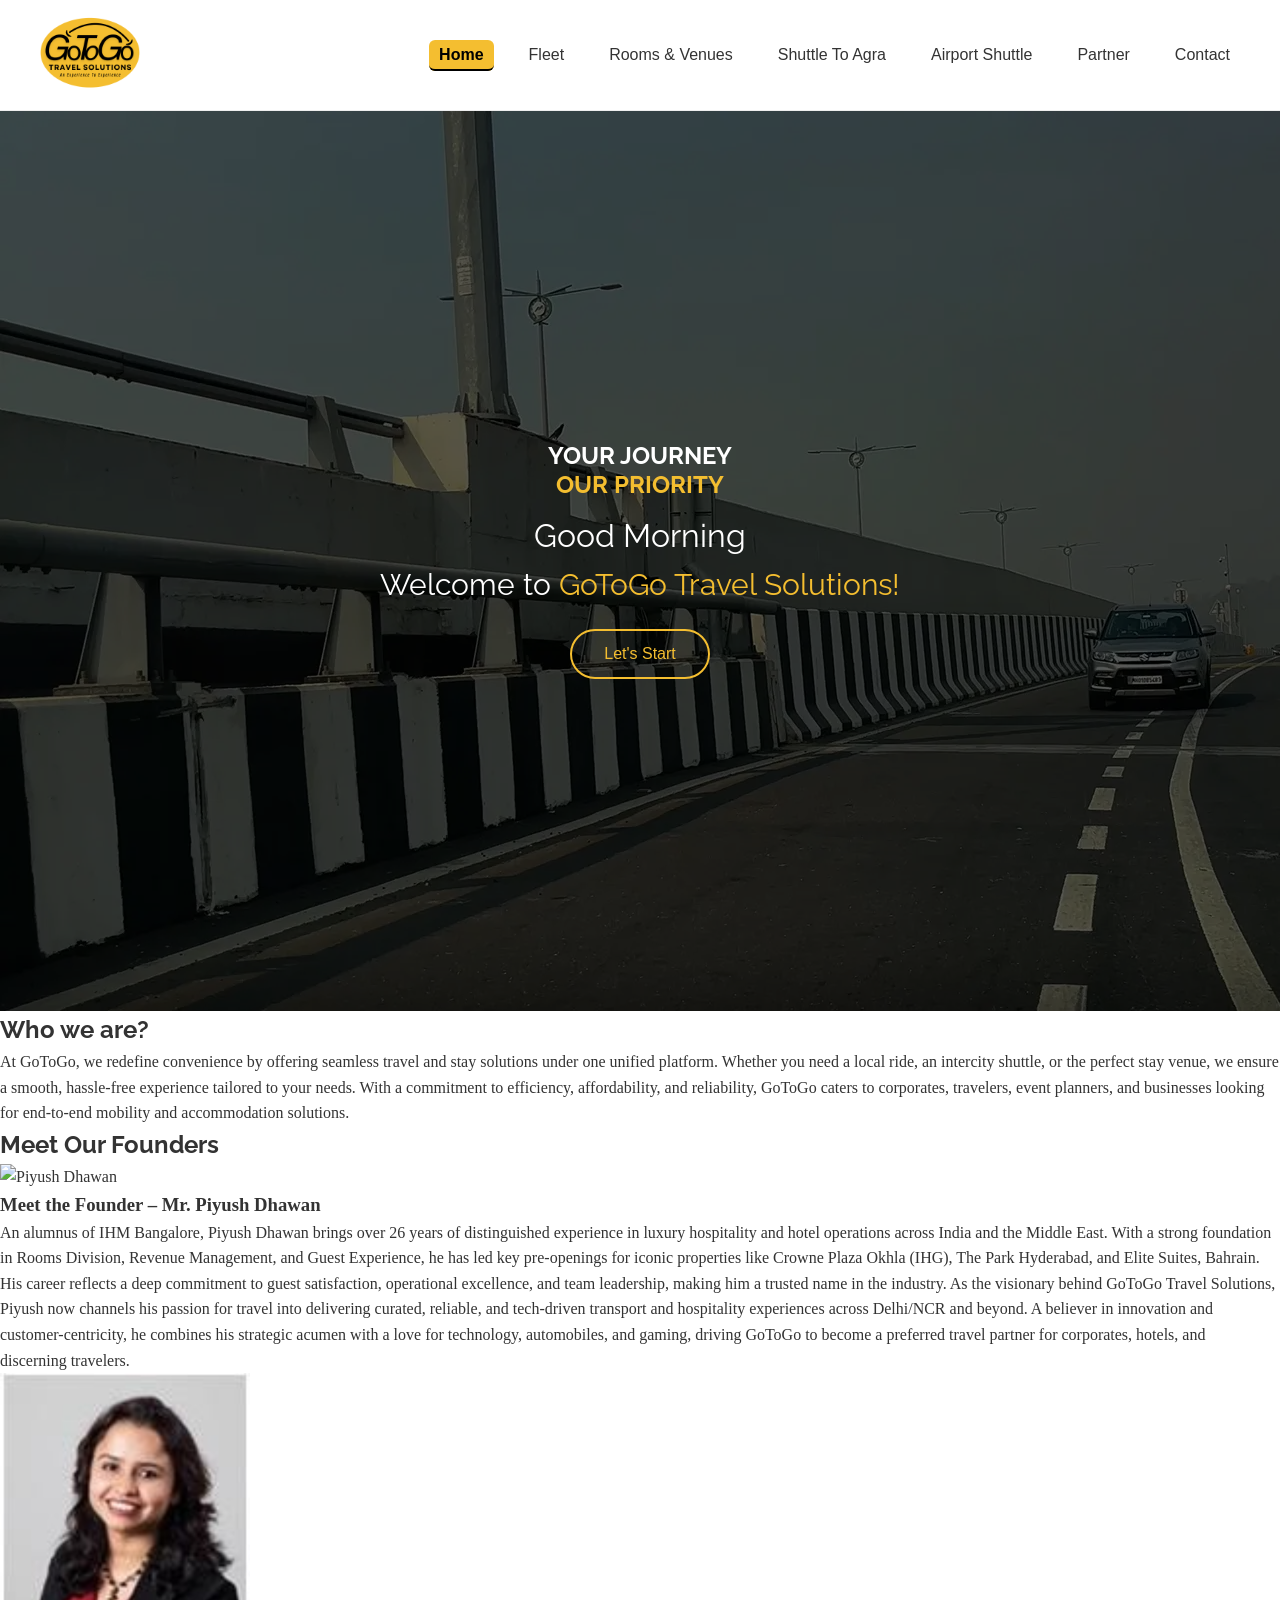
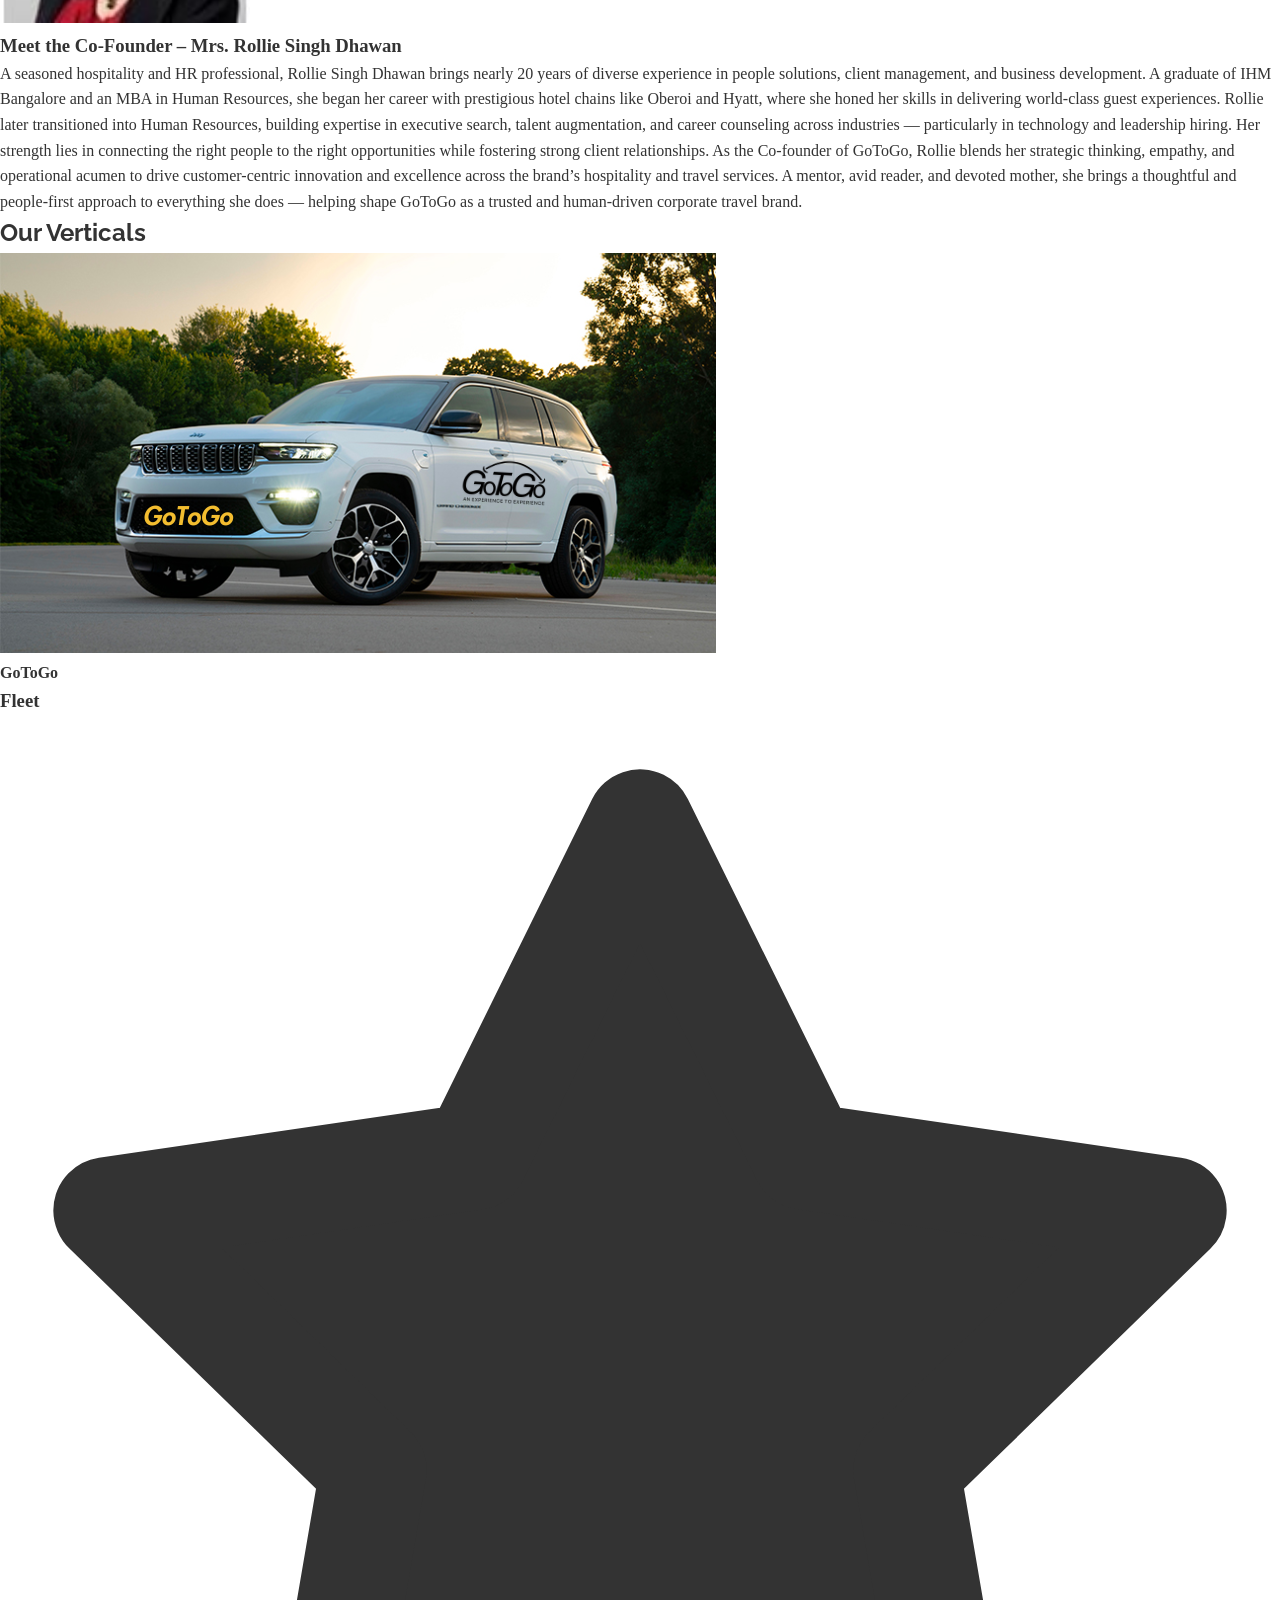
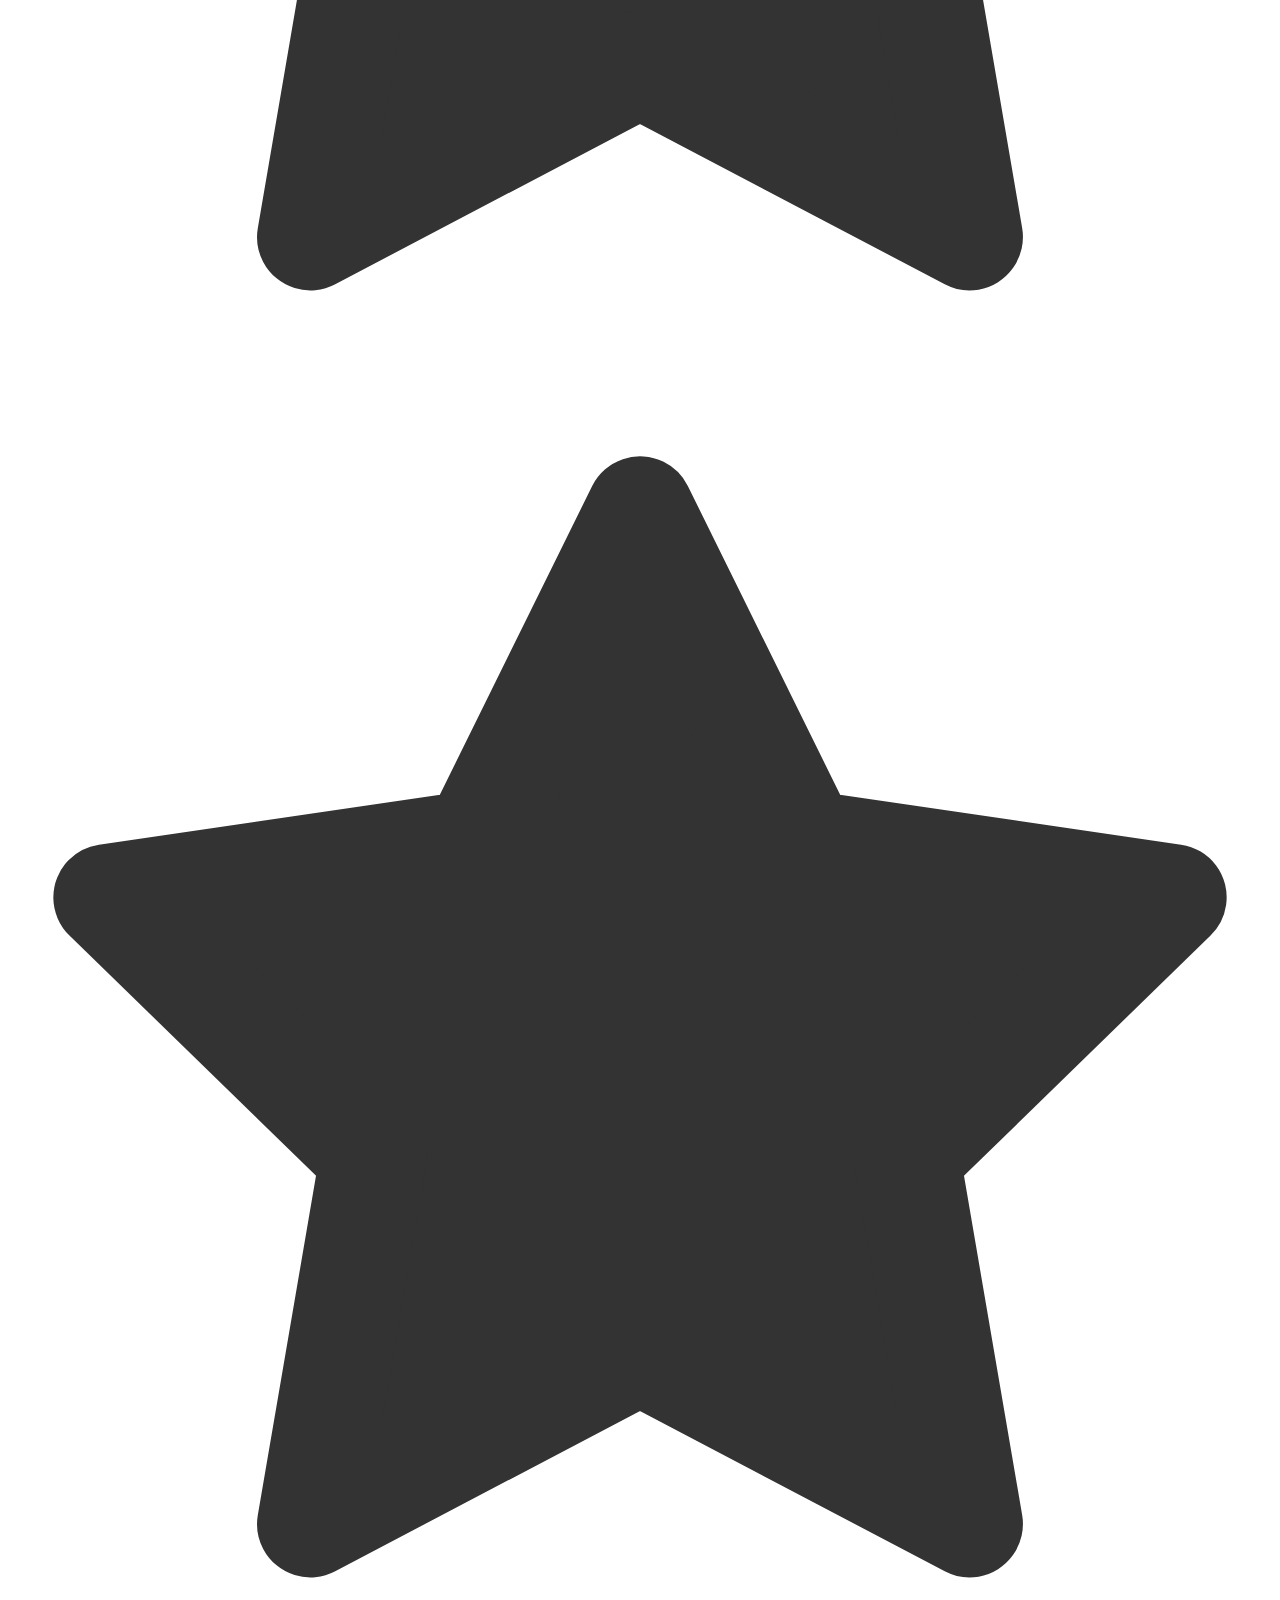
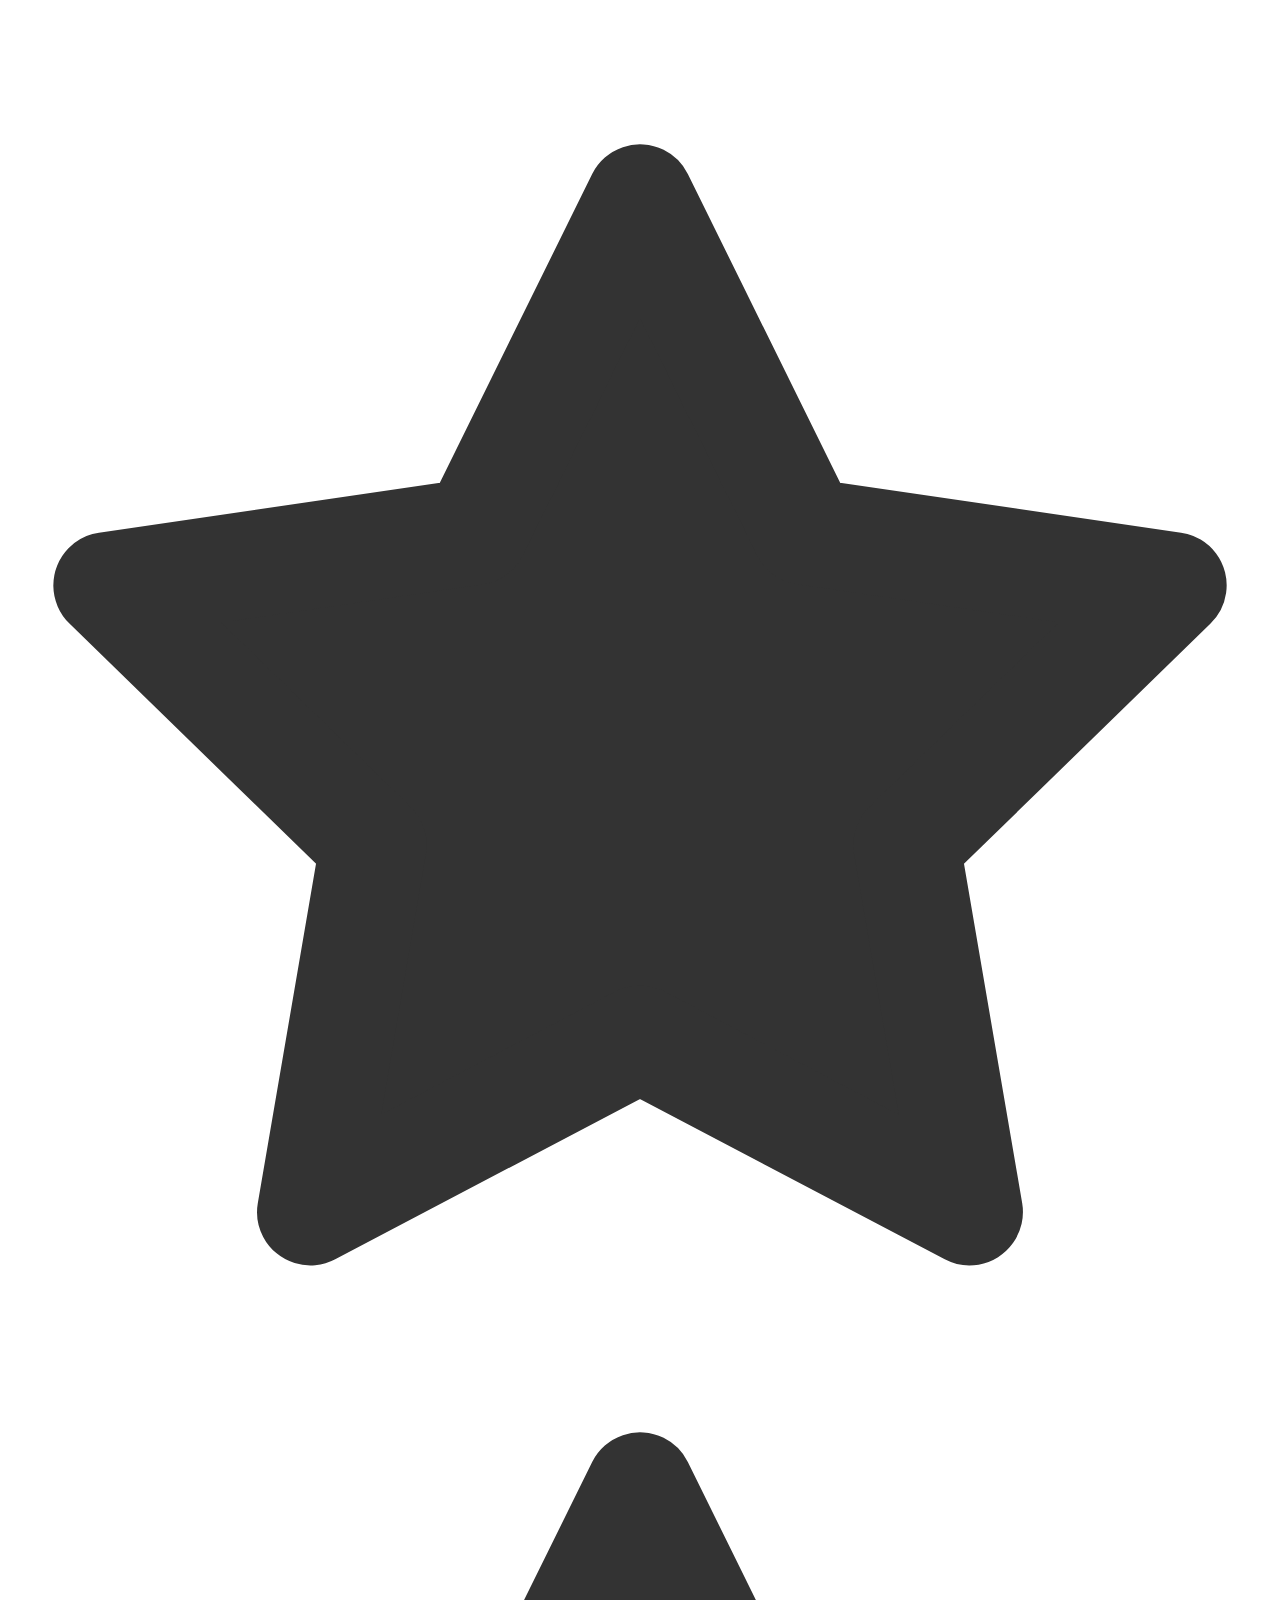
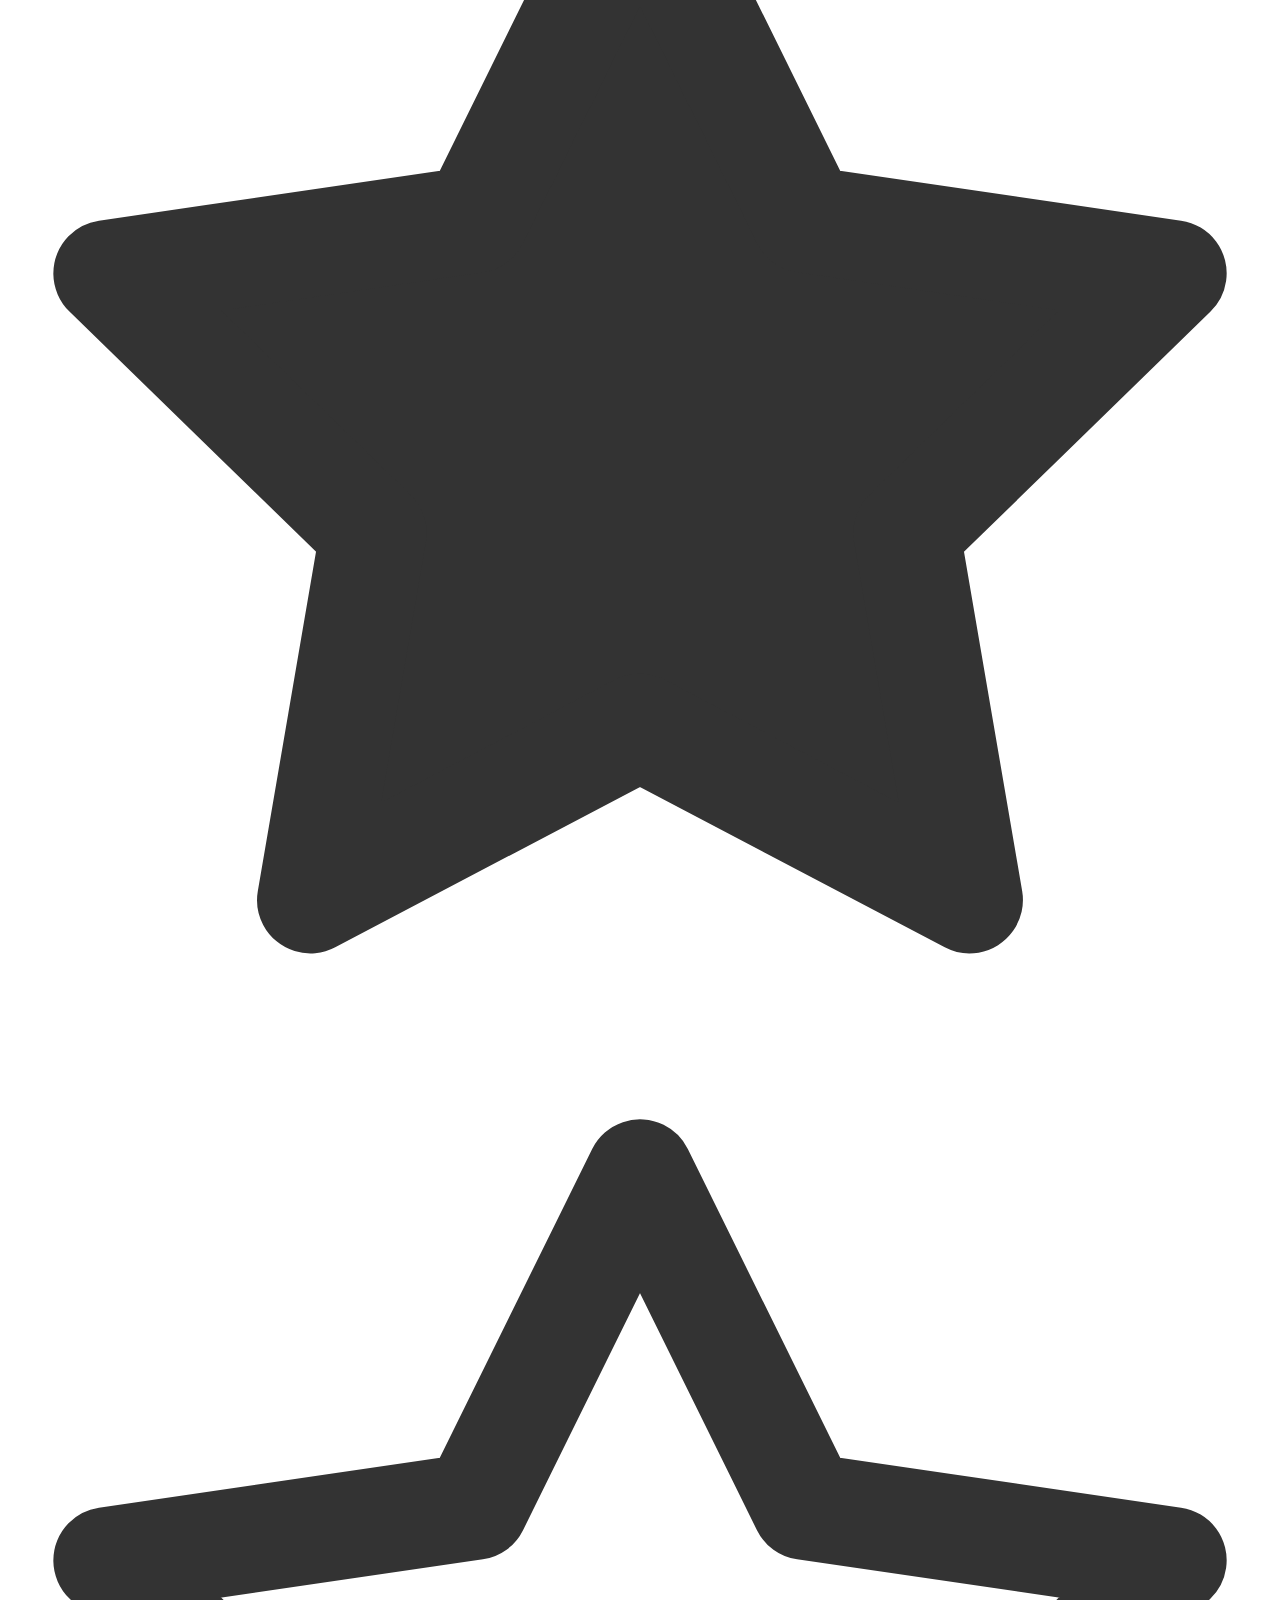
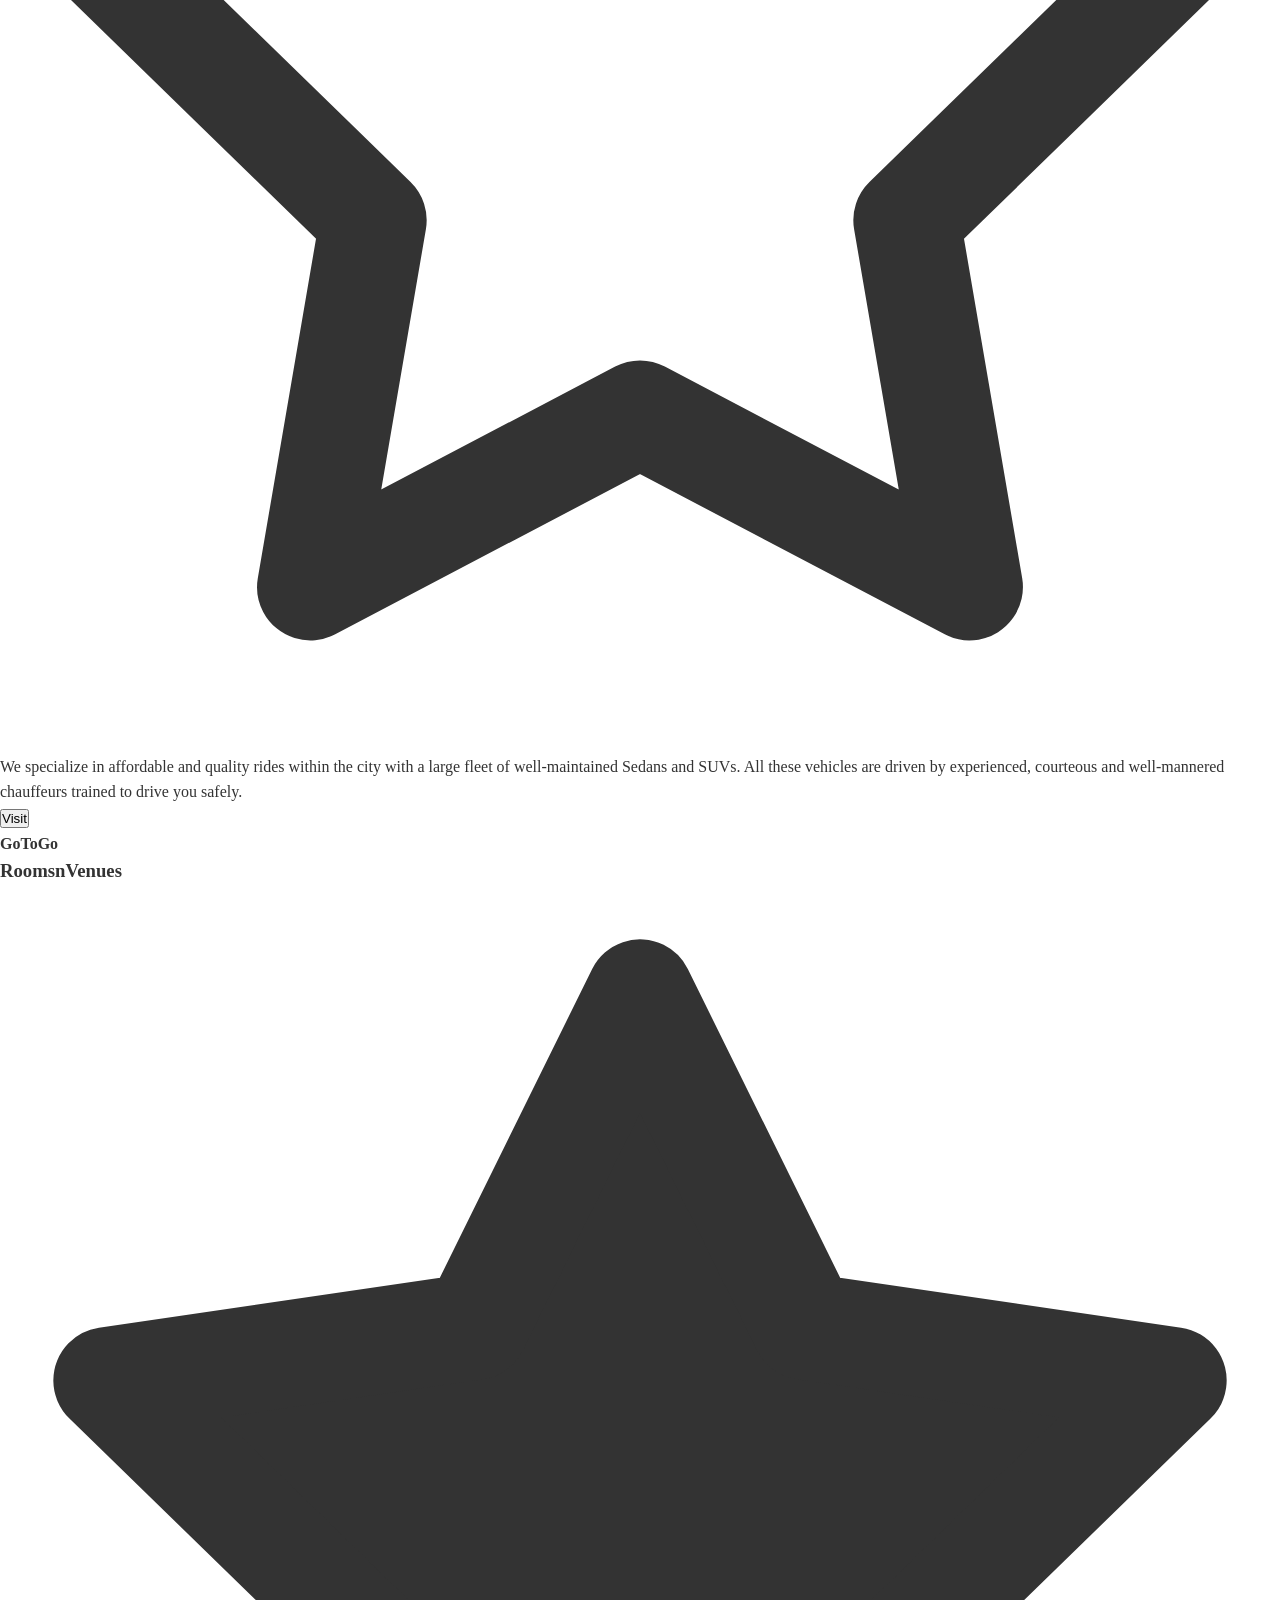
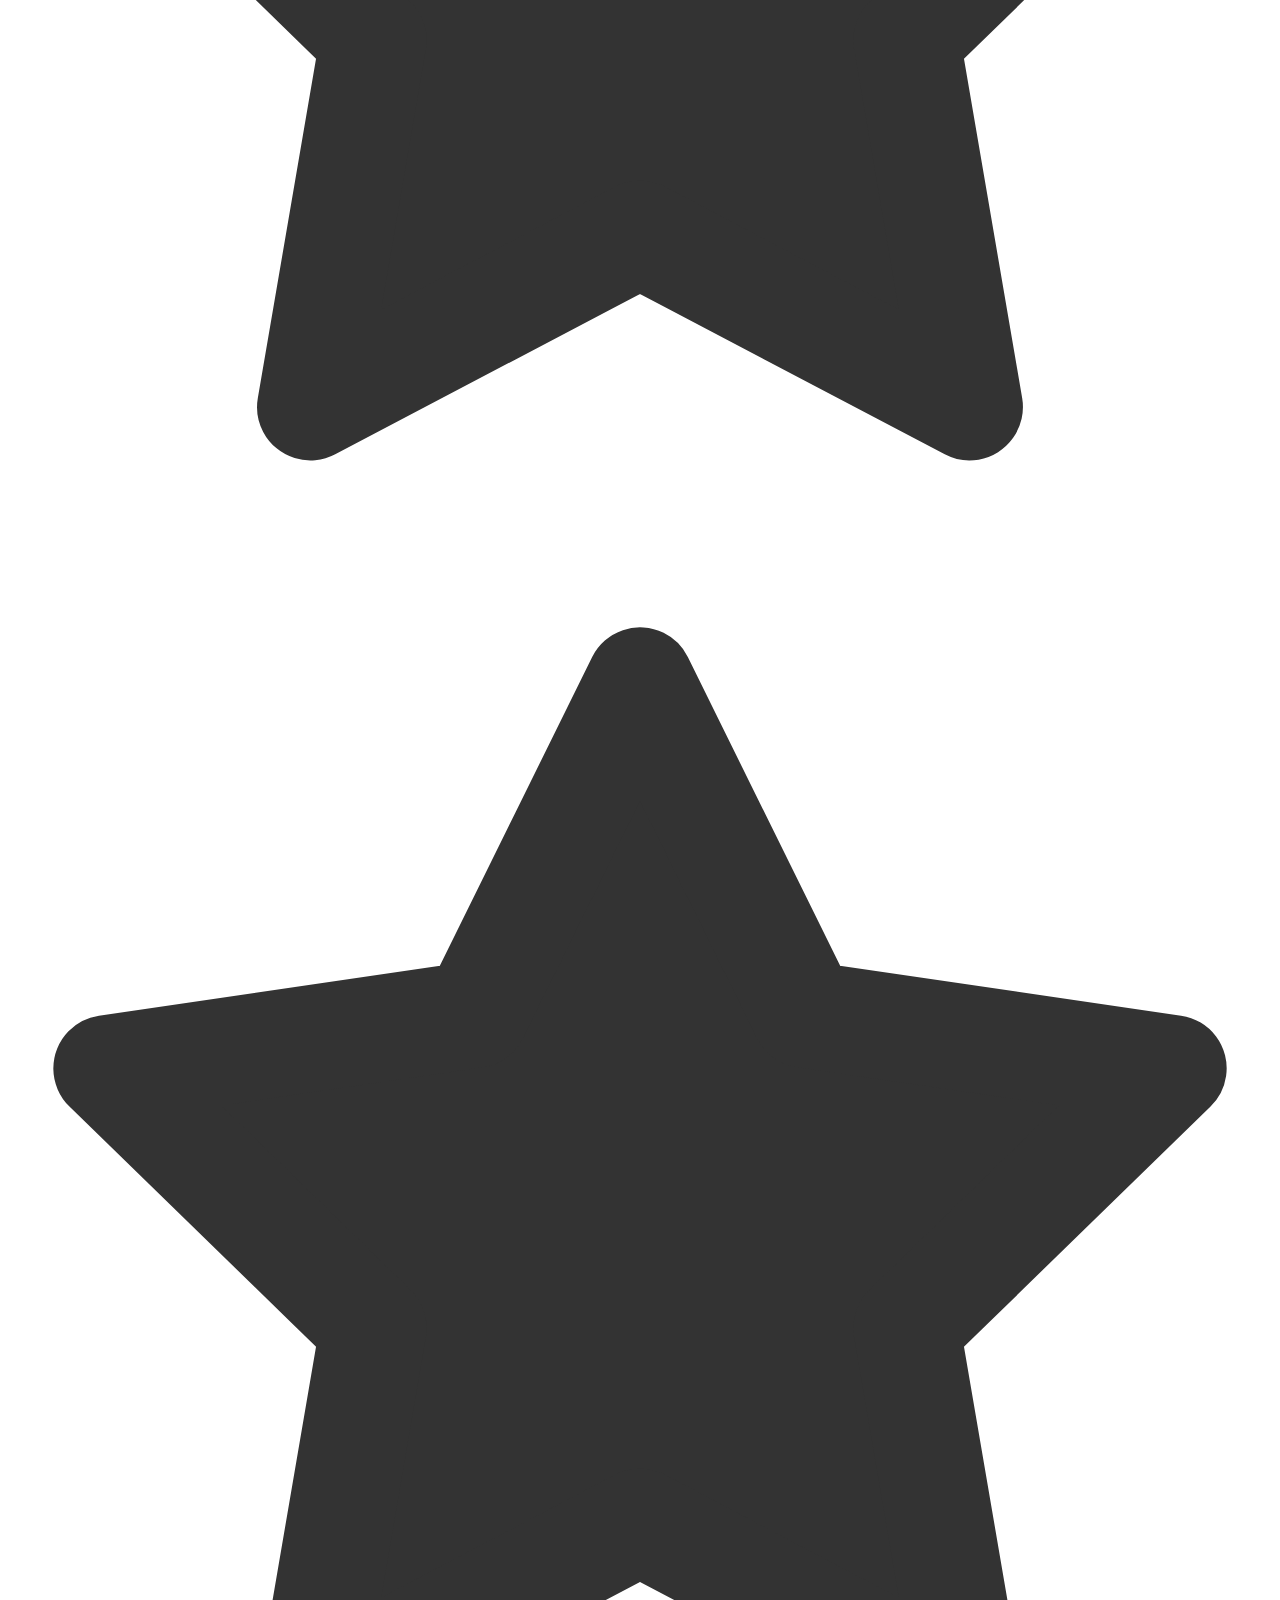
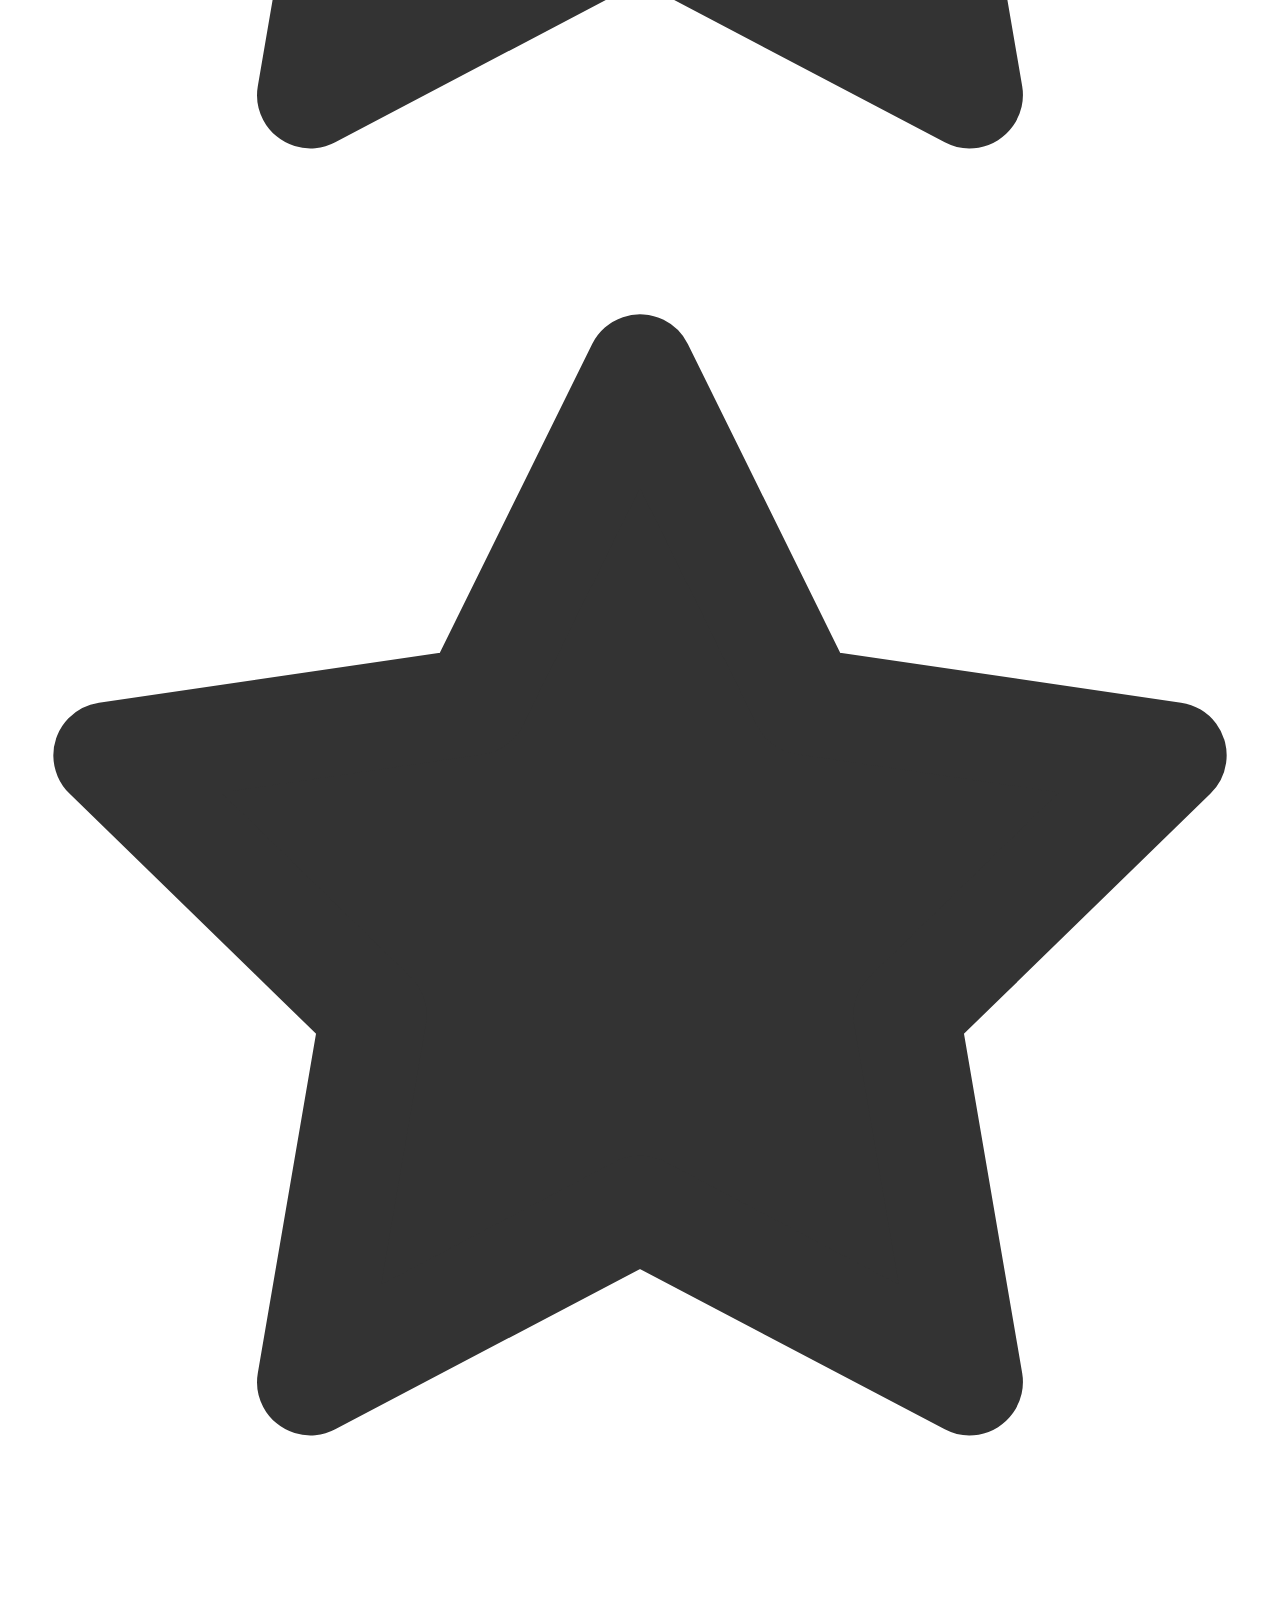
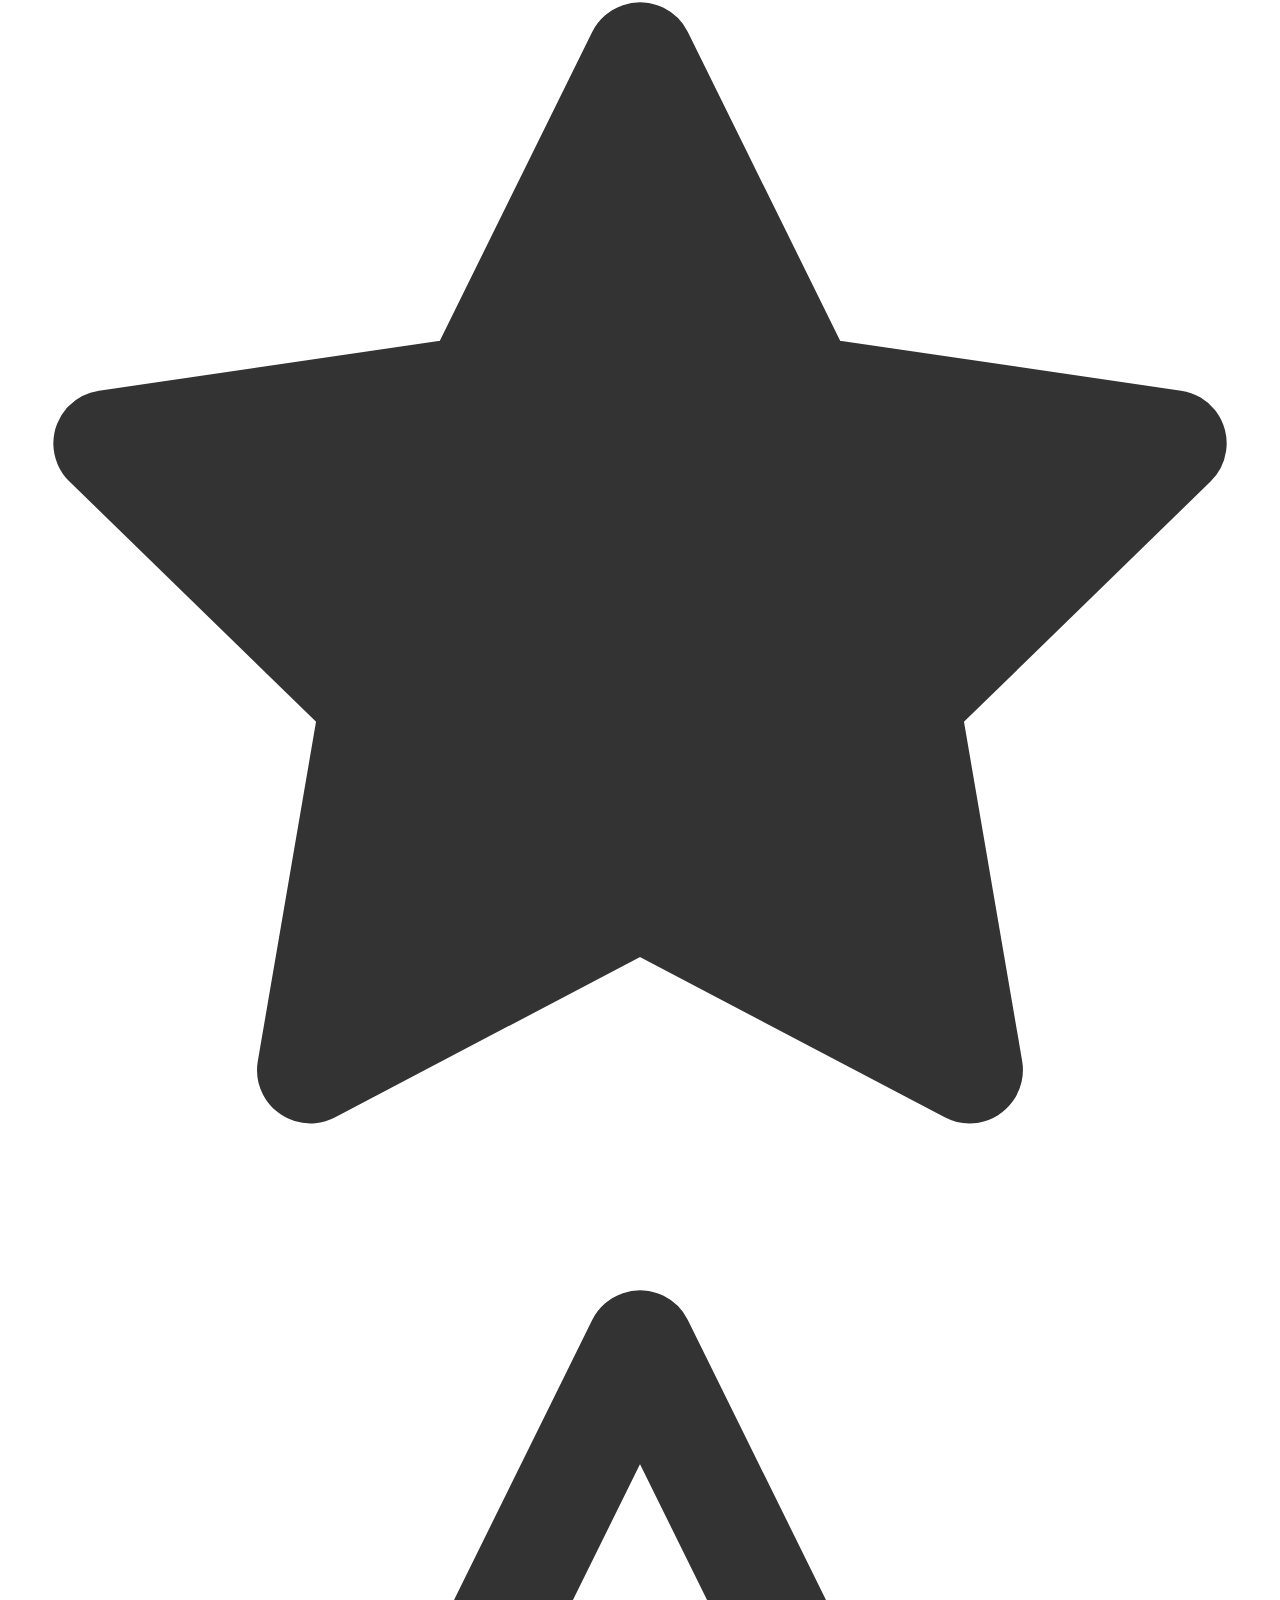
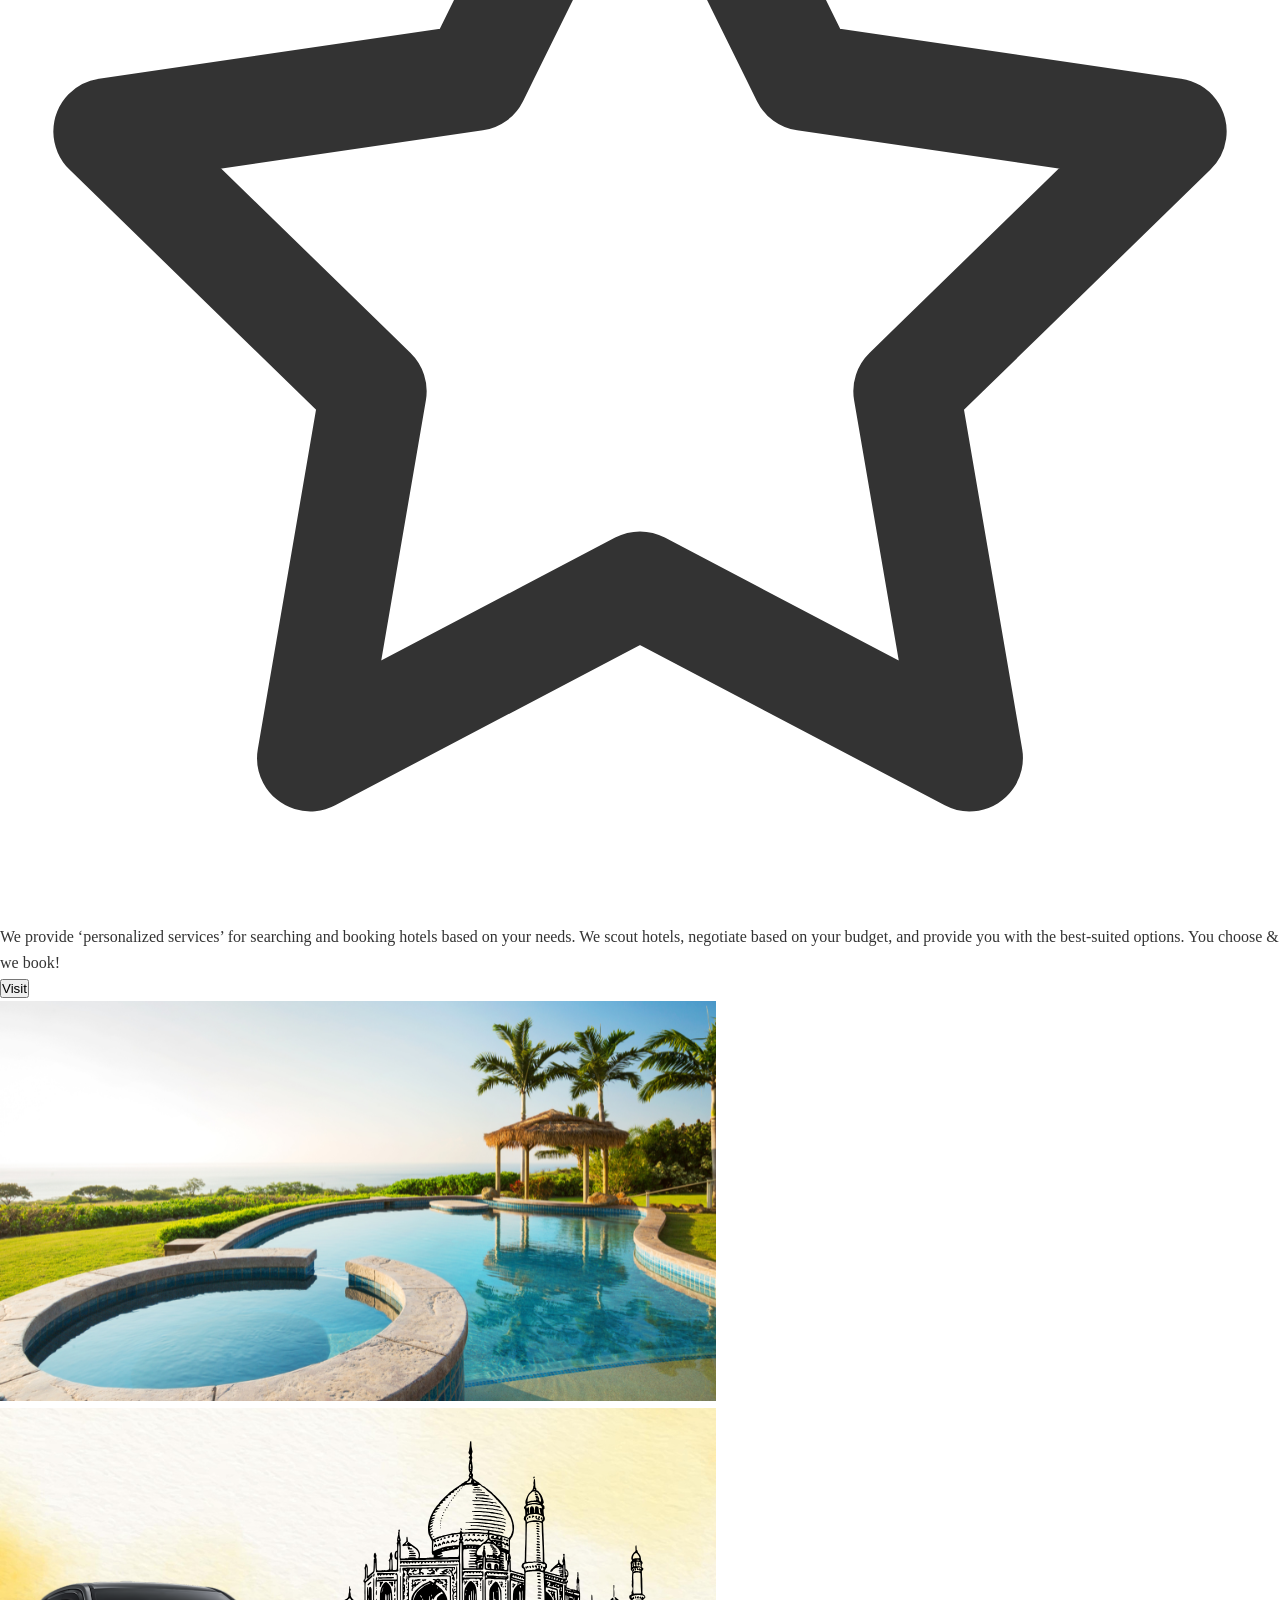
==== index.html @ c732eeb7 "initial commit" ====
<!DOCTYPE html>
<html lang="en">
  <head>
    <meta charset="UTF-8" />
    <meta name="viewport" content="width=device-width, initial-scale=1.0" />
    <title>GoToGo Travel Solutions</title>
    <meta
      name="description"
      content="Offering seamless travel and stay solutions | Local Rides, Intercity Shuttle, Airport Drops and Hotel & Venue Booking"
    />
    <meta property="og:title" content="GoToGo Travel Solution" />
    <meta
      property="og:description"
      content="Offering seamless travel and stay solutions | Local Rides, Intercity Shuttle, Airport Drops and Hotel & Venue Booking"
    />
    <meta
      property="og:image"
      content="https://www.gotogotravelsolutions.com/assets/gotogo%20final%20logos/g2g%20corporate.png"
    />
    <meta property="og:url" content="https://gotogotravelsolutions.com" />
    <meta property="og:type" content="website" />

    <!-- Twitter Meta Tags -->
    <meta name="twitter:title" content="GoToGo Travel Solution" />
    <meta
      name="twitter:description"
      content="Offering seamless travel and stay solutions | Local Rides, Intercity Shuttle, Airport Drops and Hotel & Venue Booking"
    />
    <meta
      name="twitter:image"
      content="https://www.gotogotravelsolutions.com/assets/gotogo%20final%20logos/g2g%20corporate.png"
    />
    <meta name="twitter:card" content="summary_large_image" />
    <link
      rel="icon"
      href="./assets/gotogo final logos/g2g corporate.png"
      type="image/x-icon"
    />
    <link rel="preconnect" href="https://fonts.googleapis.com" />
    <link rel="preconnect" href="https://fonts.gstatic.com" crossorigin />
    <link
      href="https://fonts.googleapis.com/css2?family=Open+Sans:ital,wght@0,300..800;1,300..800&family=Raleway:ital,wght@0,100..900;1,100..900&family=Titillium+Web:ital,wght@0,200;0,300;0,400;0,600;0,700;0,900;1,200;1,300;1,400;1,600;1,700&display=swap"
      rel="stylesheet"
    />
    <!-- <link href="https://cdn.jsdelivr.net/npm/bootstrap@5.3.0/dist/css/bootstrap.min.css" rel="stylesheet"> -->
    <link rel="stylesheet" href="navbar.css">
  <script src="navbar.js" defer></script>

    <!-- Tailwind CSS CDN -->
    <script src="https://cdn.tailwindcss.com"></script>
    <script src="script.js"></script>
  </head>

  <style>
    .mobile-menu{
      display: none;
    }
  </style>

  <body
    style="
      margin: 0;
      padding: 0;
      font-family: Railway;
      line-height: 1.6;
      color: #333;
      background: #fff;
    "
  >
    
<!-- Navbar -->
<header class="navbar">
  <div class="container">
    <!-- Logo -->
    <a href="index.html" class="logo">
      <img src="./assets/gotogo final logos/g2g corporate.png" alt="Logo" />
    </a>

    <!-- Menu -->
    <nav>
      <ul class="desktop-links">
        <li><a href="index.html" class="menu-item active">Home</a></li>
        <li><a href="fleet.html" class="menu-item">Fleet</a></li>
        <li><a href="roomsnvenues.html" class="menu-item">Rooms & Venues</a></li>
        <li><a href="shuttletoagra.html" class="menu-item">Shuttle To Agra</a></li>
        <li><a href="airport-shuttle.html" class="menu-item">Airport Shuttle</a></li>
        <li><a href="partner.html" class="menu-item">Partner</a></li>
        <li><a href="#contact" class="menu-item">Contact</a></li>
      </ul>
    </nav>
  </div>
</header>

<!-- CSS -->
<style>
  * {
    margin: 0;
    padding: 0;
    box-sizing: border-box;
  }

  .navbar {
    background: #fff;
    border-bottom: 1px solid #eee;
    width: 100%;
    padding: 1px 30px;
    position: sticky;
    top: 0;
    z-index: 1000;
  }

  .navbar .container {
    max-width: 1200px;
    margin: 0 auto;
    display: flex;
    align-items: center;
    justify-content: space-between;
  }

  .logo img {
    height: 100px;
    width: auto;
  }

  .desktop-links {
    list-style: none;
    display: flex;
    gap: 25px;
  }

  .desktop-links li {
    display: inline-block;
  }

  .menu-item {
    text-decoration: none;
    color: #333;
    font-weight: 500;
    transition: 0.3s ease;
    padding: 6px 10px;
  }

  .menu-item:hover,
  .menu-item.active {
    color: #000; /* tumhara heading ka blue shade */
    border-bottom: 2px solid #000;
  }
</style>


    <!-- Hero Section -->
    <section
      id="home"
      style="
        font-family: 'Raleway', sans-serif;
        position: relative;
        height: 100vh;
        overflow: hidden;
        color: white;
        display: flex;
        justify-content: center;
        align-items: center;
        text-align: center;
      "
    >
      <!-- Background Video -->
      <video
        autoplay
        muted
        playsinline
        poster="./assets/poster.webp"
        style="
          position: absolute;
          top: 0;
          left: 0;
          min-width: 100%;
          min-height: 100%;
          object-fit: cover;
          z-index: 0;
        "
        id="videoPlayer"
      >
        <!-- <source
          src="./videos/bg-1.mp4"
          type="video/mp4"
        /> -->
        Your browser does not support the video tag.
      </video>

      <!-- Dark Overlay -->
      <div
        style="
          position: absolute;
          top: 0;
          left: 0;
          width: 100%;
          height: 100%;
          background: rgba(0, 0, 0, 0.65);
          z-index: 1;
        "
      ></div>

      <!-- Content -->
      <div
        style="z-index: 2; max-width: 800px; padding: 20px"
        style="font-family: 'Raleway', sans-serif"
      >
        <h1
          class="text-[30px] md:text-[60px]"
          style="line-height: 1.2; margin-bottom: 10px"
        >
          <span style="display: inline-block; animation: fadeInUp 1s ease-out"
            >YOUR JOURNEY</span
          ><br />
          <span
            style="
              color: #f4be30;
              display: inline-block;
              animation: fadeInUp 1.4s ease-out;
            "
            >OUR PRIORITY</span
          >
        </h1>
        <!-- <p
          style=" animation: fadeInUp 1.8s ease-out"
          class="text-sm sm:text-xs md:text-base lg:text-lg"
        >
          Experience Quality at an
          <span style="color: #f4be30">Affordable Price!</span>
        </p> -->

        <div
          id="greeting"
          style="
            font-size: 2rem;
            color: #ffff;
            text-align: center;
            
          "
        >
          <!-- Greeting will be inserted here -->
        </div>
        <p style="font-size: 30px; margin-bottom: 20px;">Welcome to <span style="color: #f4be30;">GoToGo Travel Solutions!</span></p>

        <a href="#start" style="text-decoration: none">
          <button
            style="
              padding: 14px 32px;
              border: 2px solid #f4be30;
              background: transparent;
              color: #f4be30;
              font-size: 16px;
              border-radius: 30px;
              cursor: pointer;
              transition: 0.3s ease;
            "
          >
            Let's Start
          </button>
        </a>
        
      </div>

      <!-- Animations -->
      <style>
        @keyframes fadeInUp {
          from {
            opacity: 0;
            transform: translateY(40px);
          }

          to {
            opacity: 1;
            transform: translateY(0);
          }
        }

        button:hover {
          background: #f4be30;
          color: black;
        }
      </style>
    </section>

    <!-- Container Div with 3D effect -->

    <!-- content - -->
    <!-- about us  -->
    <div class=""></div>
    <section class="text-gray-600 body-font py-20 px-5" id="about">
      <div class="container mx-auto">
        <!-- Title -->
        <div class="text-center mb-12">
          <h1
            class="title-font sm:text-4xl text-3xl font-bold text-gray-900 mb-4"
            style="font-family: 'Raleway', sans-serif"
          >
            Who we <span class="active">are?</span>
          </h1>
          <p
            class="text-base leading-relaxed text-gray-700 max-w-3xl mx-auto prose text-justify"
          >
            At GoToGo, we redefine convenience by offering seamless travel and
            stay solutions under one unified platform. Whether you need a local
            ride, an intercity shuttle, or the perfect stay venue, we ensure a
            smooth, hassle-free experience tailored to your needs. With a
            commitment to efficiency, affordability, and reliability, GoToGo
            caters to corporates, travelers, event planners, and businesses
            looking for end-to-end mobility and accommodation solutions.
          </p>
        </div>

        <!-- Founders Title -->
        <h2
          class="text-center text-2xl sm:text-3xl font-semibold text-gray-900 mb-8"
          style="font-family: 'Raleway', sans-serif"
        >
          Meet Our <span class="active">Founders</span>
        </h2>

        <!-- Founder Cards -->
        <div class="flex flex-wrap justify-center -m-4">
          <!-- Founder 1 -->
          <div class="p-4 w-full md:w-1/2 lg:w-1/3">
            <div
              class="h-full bg-white rounded-lg shadow-md p-6 text-center hover:shadow-xl transition duration-300"
            >
              <img
                class="w-32 h-32 mb-4 mx-auto object-cover object-center rounded-full border-4 border-yellow-400"
                src="https://gotogo59.wordpress.com/wp-content/uploads/2025/03/piyushdhawan.jpg"
                alt="Piyush Dhawan"
              />
              <h3 class="text-lg font-semibold text-gray-900 mb-2">
                Meet the Founder – Mr. Piyush Dhawan
              </h3>
              <p class="text-gray-700 text-sm prose text-justify">
                An alumnus of IHM Bangalore, Piyush Dhawan brings over 26 years
                of distinguished experience in luxury hospitality and hotel
                operations across India and the Middle East. With a strong
                foundation in Rooms Division, Revenue Management, and Guest
                Experience, he has led key pre-openings for iconic properties
                like Crowne Plaza Okhla (IHG), The Park Hyderabad, and Elite
                Suites, Bahrain. His career reflects a deep commitment to guest
                satisfaction, operational excellence, and team leadership,
                making him a trusted name in the industry. As the visionary
                behind GoToGo Travel Solutions, Piyush now channels his passion
                for travel into delivering curated, reliable, and tech-driven
                transport and hospitality experiences across Delhi/NCR and
                beyond. A believer in innovation and customer-centricity, he
                combines his strategic acumen with a love for technology,
                automobiles, and gaming, driving GoToGo to become a preferred
                travel partner for corporates, hotels, and discerning travelers.
              </p>
            </div>
          </div>

          <!-- Founder 2 -->
          <div class="p-4 w-full md:w-1/2 lg:w-1/3">
            <div
              class="h-full bg-white rounded-lg shadow-md p-6 text-center hover:shadow-xl transition duration-300"
            >
              <img
                class="w-32 h-32 mb-4 mx-auto object-cover object-center rounded-full border-4 border-yellow-400"
                src="./assets/Rollie.png"
                alt="Rollie Singh Dhawan"
              />
              <h3 class="text-lg font-semibold text-gray-900 mb-2">
                Meet the Co-Founder – Mrs. Rollie Singh Dhawan
              </h3>
              <p class="text-gray-700 text-sm prose text-justify">
                A seasoned hospitality and HR professional, Rollie Singh Dhawan
                brings nearly 20 years of diverse experience in people
                solutions, client management, and business development. A
                graduate of IHM Bangalore and an MBA in Human Resources, she
                began her career with prestigious hotel chains like Oberoi and
                Hyatt, where she honed her skills in delivering world-class
                guest experiences. Rollie later transitioned into Human
                Resources, building expertise in executive search, talent
                augmentation, and career counseling across industries —
                particularly in technology and leadership hiring. Her strength
                lies in connecting the right people to the right opportunities
                while fostering strong client relationships. As the Co-founder
                of GoToGo, Rollie blends her strategic thinking, empathy, and
                operational acumen to drive customer-centric innovation and
                excellence across the brand’s hospitality and travel services. A
                mentor, avid reader, and devoted mother, she brings a thoughtful
                and people-first approach to everything she does — helping shape
                GoToGo as a trusted and human-driven corporate travel brand.
              </p>
            </div>
          </div>
        </div>
      </div>
    </section>

    <section class="bg-gray-50 text-gray-800" id="verticals">
      <div class="container px-5 py-20 mx-auto" id="start">
        <h2
          class="text-3xl sm:text-4xl font-bold text-center mb-12 text-gray-900"
          style="font-family: 'Raleway', sans-serif"
        >
          Our <span class="active">Verticals</span>
        </h2>

        <!-- Fleet -->
        <div class="grid lg:grid-cols-2 gap-12 items-center mb-16">
          <img
            src="./assets/GoToGo Website Images (716 x 400 px).png"
            alt="Fleet"
            class="w-full rounded-lg shadow-md"
          />
          <div>
            <h4 class="text-sm uppercase tracking-widest text-gray-500">
              GoToGo
            </h4>
            <h3 class="text-3xl font-semibold text-gray-900 mb-2">Fleet</h3>
            <div class="flex mb-4">
              <div class="flex gap-1 text-yellow-500">
                <svg
                  fill="currentColor"
                  stroke="currentColor"
                  stroke-linecap="round"
                  stroke-linejoin="round"
                  stroke-width="2"
                  class="w-4 h-4 text-black"
                  viewBox="0 0 24 24"
                >
                  <path
                    d="M12 2l3.09 6.26L22 9.27l-5 4.87 1.18 6.88L12 17.77l-6.18 3.25L7 14.14 2 9.27l6.91-1.01L12 2z"
                  ></path>
                </svg>
                <svg
                  fill="currentColor"
                  stroke="currentColor"
                  stroke-linecap="round"
                  stroke-linejoin="round"
                  stroke-width="2"
                  class="w-4 h-4 text-black"
                  viewBox="0 0 24 24"
                >
                  <path
                    d="M12 2l3.09 6.26L22 9.27l-5 4.87 1.18 6.88L12 17.77l-6.18 3.25L7 14.14 2 9.27l6.91-1.01L12 2z"
                  ></path>
                </svg>
                <svg
                  fill="currentColor"
                  stroke="currentColor"
                  stroke-linecap="round"
                  stroke-linejoin="round"
                  stroke-width="2"
                  class="w-4 h-4 text-black"
                  viewBox="0 0 24 24"
                >
                  <path
                    d="M12 2l3.09 6.26L22 9.27l-5 4.87 1.18 6.88L12 17.77l-6.18 3.25L7 14.14 2 9.27l6.91-1.01L12 2z"
                  ></path>
                </svg>
                <svg
                  fill="currentColor"
                  stroke="currentColor"
                  stroke-linecap="round"
                  stroke-linejoin="round"
                  stroke-width="2"
                  class="w-4 h-4 text-black"
                  viewBox="0 0 24 24"
                >
                  <path
                    d="M12 2l3.09 6.26L22 9.27l-5 4.87 1.18 6.88L12 17.77l-6.18 3.25L7 14.14 2 9.27l6.91-1.01L12 2z"
                  ></path>
                </svg>
                <svg
                  fill="none"
                  stroke="currentColor"
                  stroke-linecap="round"
                  stroke-linejoin="round"
                  stroke-width="2"
                  class="w-4 h-4 text-black"
                  viewBox="0 0 24 24"
                >
                  <path
                    d="M12 2l3.09 6.26L22 9.27l-5 4.87 1.18 6.88L12 17.77l-6.18 3.25L7 14.14 2 9.27l6.91-1.01L12 2z"
                  ></path>
                </svg>
              </div>
            </div>
            <p class="text-gray-700 mb-6 leading-relaxed prose text-justify">
              We specialize in affordable and quality rides within the city with
              a large fleet of well-maintained Sedans and SUVs. All these
              vehicles are driven by experienced, courteous and well-mannered
              chauffeurs trained to drive you safely.
            </p>
            <a href="fleet.html" target="_blank">
              <button
                class="bg-black hover:bg-[#f4be30] hover:text-black text-white px-6 py-2 rounded transition"
              >
                Visit
              </button>
            </a>
          </div>
        </div>

        <!-- RoomsnVenues -->
        <div
          class="flex flex-col-reverse lg:flex-row gap-12 items-center mb-16"
        >
          <div>
            <h4 class="text-sm uppercase tracking-widest text-gray-500">
              GoToGo
            </h4>
            <h3 class="text-3xl font-semibold text-gray-900 mb-2">
              RoomsnVenues
            </h3>
            <div class="flex mb-4">
              <div class="flex gap-1 text-yellow-500">
                <svg
                  fill="currentColor"
                  stroke="currentColor"
                  stroke-linecap="round"
                  stroke-linejoin="round"
                  stroke-width="2"
                  class="w-4 h-4 text-black"
                  viewBox="0 0 24 24"
                >
                  <path
                    d="M12 2l3.09 6.26L22 9.27l-5 4.87 1.18 6.88L12 17.77l-6.18 3.25L7 14.14 2 9.27l6.91-1.01L12 2z"
                  ></path>
                </svg>
                <svg
                  fill="currentColor"
                  stroke="currentColor"
                  stroke-linecap="round"
                  stroke-linejoin="round"
                  stroke-width="2"
                  class="w-4 h-4 text-black"
                  viewBox="0 0 24 24"
                >
                  <path
                    d="M12 2l3.09 6.26L22 9.27l-5 4.87 1.18 6.88L12 17.77l-6.18 3.25L7 14.14 2 9.27l6.91-1.01L12 2z"
                  ></path>
                </svg>
                <svg
                  fill="currentColor"
                  stroke="currentColor"
                  stroke-linecap="round"
                  stroke-linejoin="round"
                  stroke-width="2"
                  class="w-4 h-4 text-black"
                  viewBox="0 0 24 24"
                >
                  <path
                    d="M12 2l3.09 6.26L22 9.27l-5 4.87 1.18 6.88L12 17.77l-6.18 3.25L7 14.14 2 9.27l6.91-1.01L12 2z"
                  ></path>
                </svg>
                <svg
                  fill="currentColor"
                  stroke="currentColor"
                  stroke-linecap="round"
                  stroke-linejoin="round"
                  stroke-width="2"
                  class="w-4 h-4 text-black"
                  viewBox="0 0 24 24"
                >
                  <path
                    d="M12 2l3.09 6.26L22 9.27l-5 4.87 1.18 6.88L12 17.77l-6.18 3.25L7 14.14 2 9.27l6.91-1.01L12 2z"
                  ></path>
                </svg>
                <svg
                  fill="none"
                  stroke="currentColor"
                  stroke-linecap="round"
                  stroke-linejoin="round"
                  stroke-width="2"
                  class="w-4 h-4 text-black"
                  viewBox="0 0 24 24"
                >
                  <path
                    d="M12 2l3.09 6.26L22 9.27l-5 4.87 1.18 6.88L12 17.77l-6.18 3.25L7 14.14 2 9.27l6.91-1.01L12 2z"
                  ></path>
                </svg>
              </div>
            </div>
            <p class="text-gray-700 mb-6 leading-relaxed prose text-justify">
              We provide ‘personalized services’ for searching and booking
              hotels based on your needs. We scout hotels, negotiate based on
              your budget, and provide you with the best-suited options. You
              choose & we book!
            </p>
            <a href="roomsnvenues.html" target="_blank">
              <button
                class="bg-black hover:bg-[#f4be30] hover:text-black text-white px-6 py-2 rounded transition"
              >
                Visit
              </button>
            </a>
          </div>
          <img
            src="./assets/GoToGo Website Images (716 x 400 px) (1).png"
            alt="Rooms n Venues"
            class="w-full rounded-lg shadow-md"
          />
        </div>

        <!-- Shuttle -->
        <div class="grid lg:grid-cols-2 gap-12 items-center">
          <img
            src="./assets/GoToGo Website Images (716 x 400 px) (2).png"
            alt="Shuttle"
            class="w-full rounded-lg shadow-md"
          />
          <div>
            <h4 class="text-sm uppercase tracking-widest text-gray-500">
              GoToGo
            </h4>
            <h3 class="text-3xl font-semibold text-gray-900 mb-2">Shuttle</h3>
            <div class="flex mb-4">
              <div class="flex gap-1 text-yellow-500">
                <svg
                  fill="currentColor"
                  stroke="currentColor"
                  stroke-linecap="round"
                  stroke-linejoin="round"
                  stroke-width="2"
                  class="w-4 h-4 text-black"
                  viewBox="0 0 24 24"
                >
                  <path
                    d="M12 2l3.09 6.26L22 9.27l-5 4.87 1.18 6.88L12 17.77l-6.18 3.25L7 14.14 2 9.27l6.91-1.01L12 2z"
                  ></path>
                </svg>
                <svg
                  fill="currentColor"
                  stroke="currentColor"
                  stroke-linecap="round"
                  stroke-linejoin="round"
                  stroke-width="2"
                  class="w-4 h-4 text-black"
                  viewBox="0 0 24 24"
                >
                  <path
                    d="M12 2l3.09 6.26L22 9.27l-5 4.87 1.18 6.88L12 17.77l-6.18 3.25L7 14.14 2 9.27l6.91-1.01L12 2z"
                  ></path>
                </svg>
                <svg
                  fill="currentColor"
                  stroke="currentColor"
                  stroke-linecap="round"
                  stroke-linejoin="round"
                  stroke-width="2"
                  class="w-4 h-4 text-black"
                  viewBox="0 0 24 24"
                >
                  <path
                    d="M12 2l3.09 6.26L22 9.27l-5 4.87 1.18 6.88L12 17.77l-6.18 3.25L7 14.14 2 9.27l6.91-1.01L12 2z"
                  ></path>
                </svg>
                <svg
                  fill="currentColor"
                  stroke="currentColor"
                  stroke-linecap="round"
                  stroke-linejoin="round"
                  stroke-width="2"
                  class="w-4 h-4 text-black"
                  viewBox="0 0 24 24"
                >
                  <path
                    d="M12 2l3.09 6.26L22 9.27l-5 4.87 1.18 6.88L12 17.77l-6.18 3.25L7 14.14 2 9.27l6.91-1.01L12 2z"
                  ></path>
                </svg>
                <svg
                  fill="none"
                  stroke="currentColor"
                  stroke-linecap="round"
                  stroke-linejoin="round"
                  stroke-width="2"
                  class="w-4 h-4 text-black"
                  viewBox="0 0 24 24"
                >
                  <path
                    d="M12 2l3.09 6.26L22 9.27l-5 4.87 1.18 6.88L12 17.77l-6.18 3.25L7 14.14 2 9.27l6.91-1.01L12 2z"
                  ></path>
                </svg>
              </div>
            </div>
            <p class="text-gray-700 mb-6 leading-relaxed prose text-justify">
              Visiting India for the first time? Our Same Day Agra Tour ensures
              you enjoy a rich cultural <br />
              experience in Agra & Delhi, without missing a beat. Perfect for
              short trips with maximum value.
            </p>
            <a href="shuttletoagra.html" target="_blank">
              <button
                class="bg-black hover:bg-[#f4be30] hover:text-black text-white px-6 py-2 rounded transition"
              >
                Visit
              </button>
            </a>
          </div>
        </div>
      </div>
    </section>

    <!-- our features  -->
    <section class="text-gray-800 body-font bg-gray-50" id="features">
      <div class="container px-5 py-24 mx-auto">
        <div class="text-center mb-12">
          <h1
            class="sm:text-4xl text-3xl font-bold text-gray-900 mb-4"
            style="font-family: 'Raleway', sans-serif"
          >
            Our Features
          </h1>
          <p class="text-base text-gray-600 max-w-2xl mx-auto">
            Designed for convenience, efficiency, and comfort — explore what
            makes GoToGo stand out.
          </p>
        </div>

        <div class="grid sm:grid-cols-2 lg:grid-cols-3 gap-8 max-w-5xl mx-auto">
          <!-- 9 regular cards -->
          <div
            class="p-6 rounded-xl text-center flex items-center justify-center flex-col"
          >
            <div class="text-4xl mb-3">
              <img
                width="50px"
                class="rounded-[10px]"
                src="./assets/CorpWeb Icons - 2/CorpWeb Icons - 2/Seamless Corporate Travel.png"
                alt=""
              />
            </div>
            <h2 class="font-semibold text-lg">Seamless Corporate Travel</h2>
          </div>
          <div
            class="p-6 rounded-xl text-center flex items-center justify-center flex-col"
          >
            <div class="text-4xl mb-3">
              <img
                width="50px"
                class="rounded-[10px]"
                src="./assets/CorpWeb Icons - 2/CorpWeb Icons - 2/On Demand Scheduled Rides.png"
                alt=""
              />
            </div>
            <h2 class="font-semibold text-lg">On-Demand & Scheduled Rides</h2>
          </div>
          <div
            class="p-6 rounded-xl text-center flex items-center justify-center flex-col"
          >
            <div class="text-4xl mb-3">
              <img
                width="50px"
                class="rounded-[10px]"
                src="./assets/CorpWeb Icons - 2/CorpWeb Icons - 2/Dedicated Fleet Chauffeurs.png"
                alt=""
              />
            </div>
            <h2 class="font-semibold text-lg">Dedicated Fleet & Chauffeurs</h2>
          </div>
          <div
            class="p-6 rounded-xl text-center flex items-center justify-center flex-col"
          >
            <div class="text-4xl mb-3">
              <img
                width="50px"
                class="rounded-[10px]"
                src="./assets/CorpWeb Icons - 2/CorpWeb Icons - 2/Custom Corporate Packages.png"
                alt=""
              />
            </div>
            <h2 class="font-semibold text-lg">Custom Corporate Packages</h2>
          </div>
          <div
            class="p-6 rounded-xl text-center flex items-center justify-center flex-col"
          >
            <div class="text-4xl mb-3">
              <img
                width="50px"
                class="rounded-[10px]"
                src="./assets/CorpWeb Icons - 2/CorpWeb Icons - 2/Flexible Billing Options.png"
                alt=""
              />
            </div>
            <h2 class="font-semibold text-lg">Flexible Billing Options</h2>
          </div>
          <div
            class="p-6 rounded-xl text-center flex items-center justify-center flex-col"
          >
            <div class="text-4xl mb-3">
              <img
                width="50px"
                class="rounded-[10px]"
                src="./assets/CorpWeb Icons - 2/CorpWeb Icons - 2/Real Time Tracking Reporting.png"
                alt=""
              />
            </div>
            <h2 class="font-semibold text-lg">
              Real-Time Tracking & Reporting
            </h2>
          </div>
          <div
            class="p-6 rounded-xl text-center flex items-center justify-center flex-col"
          >
            <div class="text-4xl mb-3">
              <img
                width="50px"
                class="rounded-[10px]"
                src="./assets/CorpWeb Icons - 2/CorpWeb Icons - 2/Multi City Coverage.png"
                alt=""
              />
            </div>
            <h2 class="font-semibold text-lg">Multi-City Coverage</h2>
          </div>
          <div
            class="p-6 rounded-xl text-center flex items-center justify-center flex-col"
          >
            <div class="text-4xl mb-3">
              <img
                width="50px"
                class="rounded-[10px]"
                src="./assets/CorpWeb Icons - 2/CorpWeb Icons - 2/Safety Compliance First.png"
                alt=""
              />
            </div>
            <h2 class="font-semibold text-lg">Safety & Compliance First</h2>
          </div>
          <div
            class="p-6 rounded-xl text-center flex items-center justify-center flex-col"
          >
            <div class="text-4xl mb-3">
              <img
                width="50px"
                class="rounded-[10px]"
                src="./assets/CorpWeb Icons - 2/CorpWeb Icons - 2/Priority Support.png"
                alt=""
              />
            </div>
            <h2 class="font-semibold text-lg">Priority Support</h2>
          </div>

          <!-- Last item centered on large screens -->

          <div
            class="p-6 rounded-xl text-center lg:col-start-2 flex items-center justify-center flex-col"
          >
            <div class="text-4xl mb-3">
              <img
                width="50px"
                class="rounded-[10px]"
                src="./assets/CorpWeb Icons - 2/CorpWeb Icons - 2/Transparent Pricing.png"
                alt=""
              />
            </div>
            <h2 class="font-semibold text-lg">Transparent Pricing</h2>
          </div>
        </div>
      </div>
    </section>

    <!-- One-Stop Solution  -->

    <section
      class="text-gray-800 body-font bg-gradient-to-b from-white to-gray-50"
      id="features"
    >
      <div class="container px-5 mx-auto">
        <!-- Heading -->
        <div class="text-center mb-16">
          <h1
            class="sm:text-4xl text-3xl font-bold title-font text-gray-900 mb-4"
            style="font-family: 'Raleway', sans-serif"
          >
            One-Stop Solution for Travel & Hospitality
          </h1>
          <p class="text-base leading-relaxed text-gray-600 max-w-xl mx-auto">
            Simplifying your journey with technology, trust, and tailored
            service.
          </p>
        </div>

        <!-- Top Image -->
        <div class="flex justify-center mb-8 w-full">
          <img
            src="/assets/GoToGo Web Banner 1200x500 px.png"
            alt="GoToGo Travel & Hospitality"
            class="w-full rounded-xl shadow-md"
          />
        </div>

        <!-- Features -->
        <div
          class="w-full flex flex-col space-y-10 px-4 py-16 bg-cover bg-center items-center"
          style="background-image: url('./assets/bg-solution-c.jpg')"
        >
          <!-- Feature Block -->
          <div
            class="flex flex-col sm:flex-row items-center gap-4 w-full"
            style="max-width: 40rem"
          >
            <img
              src="./assets/G2G Corporate Website - Icons/G2G Corporate Website - Icons/Integrated Travel Hospitality Services.png"
              alt="Travel Icon"
              class="w-20 h-20 sm:w-24 sm:h-24 rounded-full object-contain p-2"
            />
            <div class="text-center sm:text-left">
              <h2 class="text-xl font-semibold mb-1" style="color: #f4be30">
                Integrated Travel & Hospitality Services
              </h2>
              <p class="text-white text-base">
                One brand, multiple solutions for rides, intercity travel, and
                accommodations.
              </p>
            </div>
          </div>

          <!-- Repeat for each block -->
          <div
            class="flex flex-col sm:flex-row items-center gap-4 w-full"
            style="max-width: 40rem"
          >
            <img
              src="./assets/G2G Corporate Website - Icons/G2G Corporate Website - Icons/Seamless Digital Experience.png"
              alt="Digital Experience"
              class="w-20 h-20 sm:w-24 sm:h-24 rounded-full object-contain p-2"
            />
            <div class="text-center sm:text-left">
              <h2
                class="text-xl font-semibold text-gray-900 mb-1"
                style="color: #f4be30"
              >
                Seamless Digital Experience
              </h2>
              <p class="text-white text-base">
                A unified website for easy booking, WhatsApp integration, and
                online payments.
              </p>
            </div>
          </div>

          <div
            class="flex flex-col sm:flex-row items-center gap-4 w-full"
            style="max-width: 40rem"
          >
            <img
              src="./assets/G2G Corporate Website - Icons/G2G Corporate Website - Icons/B2B B2C Solutions.png"
              alt="B2B B2C"
              class="w-20 h-20 sm:w-24 sm:h-24 rounded-full object-contain p-2"
            />
            <div class="text-center sm:text-left">
              <h2
                class="text-xl font-semibold text-gray-900 mb-1"
                style="color: #f4be30"
              >
                B2B & B2C Solutions
              </h2>
              <p class="text-white text-base">
                Tailored services for corporates, hotels, individuals, and event
                organizers.
              </p>
            </div>
          </div>

          <div
            class="flex flex-col sm:flex-row items-center gap-4 w-full"
            style="max-width: 40rem"
          >
            <img
              src="./assets/G2G Corporate Website - Icons/G2G Corporate Website - Icons/Trust Safety First.png"
              alt="Trust and Safety"
              class="w-20 h-20 sm:w-24 sm:h-24 rounded-full object-contain p-2"
            />
            <div class="text-center sm:text-left">
              <h2
                class="text-xl font-semibold text-gray-900 mb-1"
                style="color: #f4be30"
              >
                Trust & Safety First
              </h2>
              <p class="text-white text-base">
                Professional service with a focus on security, comfort, and
                reliability.
              </p>
            </div>
          </div>

          <div
            class="flex flex-col sm:flex-row items-center gap-4 w-full"
            style="max-width: 40rem"
          >
            <img
              src="./assets/G2G Corporate Website - Icons/G2G Corporate Website - Icons/Customer Support.png"
              alt="Customer Support"
              class="w-20 h-20 sm:w-24 sm:h-24 rounded-full object-contain p-2"
            />
            <div class="text-center sm:text-left">
              <h2
                class="text-xl font-semibold text-gray-900 mb-1"
                style="color: #f4be30"
              >
                24×7 Customer Support
              </h2>
              <p class="text-white text-base">
                Always available to assist with bookings and inquiries.
              </p>
            </div>
          </div>
        </div>
      </div>
    </section>

    <!-- founders section  -->

    <!-- footer  -->
    <section id="contact"></section>

    <footer class="bg-black text-gray-300 body-font text-sm hidden lg:block">
      <div class="container mx-auto px-6 py-6">
        <div
          class="flex flex-col lg:flex-row items-center justify-between gap-6"
        >
          <!-- Left Side: Contact Info -->
          <div
            class="flex flex-col items-center lg:items-start text-center lg:text-left gap-1"
          >
            <a href="tel:+917065650650" class="hover:text-white transition"
              >📞 +91 7065 650 650</a
            >
            <a
              href="mailto:care@gotogotravelsolutions.com"
              class="hover:text-white transition"
            >
              ✉️ care@gotogotravelsolutions.com
            </a>
          </div>

          <!-- Center: Logo Placeholder + Copyright -->
          <div class="flex flex-col items-center text-center">
            <!-- <img
              src="assets/GoToGo Final Logos/G2G Corporate.png"
              alt="GoToGo Logo"
              width="80"
            /> -->
            <h1 class="text-3xl" style="color: #f4be30">
              GoToGo Travel Solutions
            </h1>
            <p class="text-xs text-gray-400 mt-2">
              © 2025 All Rights Reserved by GoToGo Travel Solutions LLP | Website developed by Infyplus Consulting
            </p>
          </div>

          <!-- Right Side: Social Media with Image Icons and Text -->
          <div
            class="flex flex-col items-center lg:items-end text-center lg:text-right gap-2"
          >
            <span class="font-semibold text-white">Connect with us</span>
            <div class="flex flex-col sm:flex-row sm:items-center gap-3 mt-1">
              <!-- Facebook -->
              <a
                href="https://www.facebook.com/GOTOGO7065650650"
                target="_blank"
                class="flex items-center gap-2 hover:text-white transition"
              >
                <img
                  src="https://cdn-icons-png.flaticon.com/512/5968/5968764.png"
                  alt="Facebook"
                  class="w-5 h-5 object-contain"
                />
              </a>

              <!-- WhatsApp -->
              <a
                href="https://api.whatsapp.com/send?phone=917065650650&text="
                target="_blank"
                class="flex items-center gap-2 hover:text-white transition"
              >
                <img
                  src="https://cdn-icons-png.flaticon.com/512/3670/3670051.png"
                  alt="WhatsApp"
                  class="w-6 h-6 object-contain"
                />
              </a>

              <!-- Instagram -->
              <a
                href="https://www.instagram.com/gotogo.in"
                target="_blank"
                class="flex items-center gap-2 hover:text-white transition"
              >
                <img
                  src="https://cdn-icons-png.flaticon.com/512/2111/2111463.png"
                  alt="Instagram"
                  class="w-5 h-5 object-contain"
                />
              </a>

              <!-- LinkedIn -->
              <a
                href="https://www.linkedin.com/company/gotogo-in/"
                target="_blank"
                class="flex items-center gap-2 hover:text-white transition"
              >
                <img
                  src="https://cdn-icons-png.flaticon.com/512/174/174857.png"
                  alt="LinkedIn"
                  class="w-5 h-5 object-contain"
                />
              </a>
            </div>
          </div>
        </div>
      </div>
    </footer>

    <footer class="bg-black text-gray-300 body-font text-sm block lg:hidden">
      <div class="container mx-auto px-6 py-6">
        <div class="flex flex-col items-center gap-6 text-center lg:text-left">
          <!-- Contact Info -->
          <div class="flex flex-col items-center gap-1">
            <a href="tel:+917065650650" class="hover:text-white transition"
              >📞 +91 7065 650 650</a
            >
            <a
              href="mailto:care@gotogotravelsolutions.com"
              class="hover:text-white transition"
            >
              ✉️ care@gotogotravelsolutions.com
            </a>
          </div>

          <!-- Social Media Icons -->
          <div class="flex flex-col items-center gap-2">
            <span class="font-semibold text-white">Connect with us</span>
            <div class="flex gap-4">
              <!-- Facebook -->
              <a
                href="https://www.facebook.com/GOTOGO7065650650"
                target="_blank"
                class="hover:text-white transition"
              >
                <img
                  src="https://cdn-icons-png.flaticon.com/512/5968/5968764.png"
                  alt="Facebook"
                  class="w-5 h-5 object-contain"
                />
              </a>

              <!-- WhatsApp -->
              <a
                href="https://api.whatsapp.com/send?phone=917065650650&text="
                target="_blank"
                class="hover:text-white transition"
              >
                <img
                  src="https://cdn-icons-png.flaticon.com/512/3670/3670051.png"
                  alt="WhatsApp"
                  class="w-6 h-6 object-contain"
                />
              </a>

              <!-- Instagram -->
              <a
                href="https://www.instagram.com/gotogo.in"
                target="_blank"
                class="hover:text-white transition"
              >
                <img
                  src="https://cdn-icons-png.flaticon.com/512/2111/2111463.png"
                  alt="Instagram"
                  class="w-5 h-5 object-contain"
                />
              </a>

              <!-- LinkedIn -->
              <a
                href="https://www.linkedin.com/company/gotogo-in/"
                target="_blank"
                class="hover:text-white transition"
              >
                <img
                  src="https://cdn-icons-png.flaticon.com/512/174/174857.png"
                  alt="LinkedIn"
                  class="w-5 h-5 object-contain"
                />
              </a>
            </div>
          </div>

          <!-- Logo -->
          <div class="flex justify-center">
            <!-- <img
              src="assets/GoToGo Final Logos/G2G Corporate.png"
              alt="GoToGo Logo"
              width="80"
            /> -->
            <h1 class="text-3xl" style="color: #f4be30">
              GoToGo Travel Solutions
            </h1>
          </div>

          <!-- Copyright -->
          <p class="text-xs text-gray-400 mt-2 text-center">
            © 2025 All Rights Reserved by GoToGo Travel Solutions LLP
          </p>
        </div>
      </div>
    </footer>

    <!-- greeting -->
    <script>
      function getGreeting() {
        const hour = new Date().getHours();
        if (hour < 12) return "Good Morning";
        if (hour < 17) return `Good Afternoon`;
        return "Good Evening";
      }

      // Insert greeting into the div
      document.getElementById("greeting").textContent = getGreeting();
    </script>

    <script>
      const videos = [
        "./videos/bg-2.mp4", // ✅ Removed space before ".mp4"
      ];

      let current = 0;
      const player = document.getElementById("videoPlayer");

      // Play the first video
      player.src = videos[current];
      player.load();
      player.play();

      // Loop through all videos endlessly
      player.onended = function () {
        current = (current + 1) % videos.length; // Loop back to 0 if at the end
        player.src = videos[current];
        player.load();
        player.play();
      };
    </script>

    <script
      src="https://kit.fontawesome.com/4097fc1260.js"
      crossorigin="anonymous"
    ></script>
  </body>
</html>
---- navbar.css ----
/* style.css */
/* --- General Setup --- */


/* --- Main Navbar Styles --- */
.main-nav {
    position: fixed;
    top: 0;
    left: 0;
    width: 100%;
    z-index: 1000;
    padding: 10px 24px;
    background: rgba(255, 255, 255, 0.8);
    backdrop-filter: blur(10px);
    border-bottom: 1px solid #e0e0e0;
}

.nav-wrapper {
    max-width: 1200px;
    margin: auto;
    display: flex;
    justify-content: space-between;
    align-items: center;
}

/* --- Logo Styles --- */
.logo-pic {
    height: 50px; /* Use height for better control */
    width: auto;
    transition: transform 0.3s;
}
.logo-pic:hover {
    transform: scale(1.05);
}

/* --- Navigation Links --- */
.desktop-links {
    display: flex;
    gap: 25px;
    list-style: none;
    font-family: sans-serif;
}

.navbar .container{
  padding: 0px;
}

.menu-item {
    color: #333;
    text-decoration: none;
    padding: 8px 15px;
    border-radius: 6px;
    font-weight: 500;
    transition: background 0.3s, color 0.3s;
}
.menu-item:hover {
    background: #f0f0f0;
}

/* Active link style */
.menu-item.active {
    background: #f4be30;
    color: black;
    font-weight: 700;
}

/* --- Mobile Menu & Burger Button --- */
.burger-button {
    display: none;
    font-size: 24px;
    color: #333;
    background: none;
    border: none;
    cursor: pointer;
}

.mobile-menu {
    position: absolute;
    top: 100%;
    left: 0;
    width: 100%;
    background: #ffffff;
    padding: 20px 0;
    transform: translateY(-250%); /* Start hidden */
    transition: transform 0.4s ease-in-out;
    box-shadow: 0 4px 8px rgba(0,0,0,0.1);
    z-index: -1;
}

/* Active state for mobile menu */
.mobile-menu.show {
    transform: translateY(0);
}

.mobile-menu ul {
    list-style: none;
    display: flex;
    flex-direction: column;
    gap: 15px;
    align-items: center;
}

/* --- Media Query for Responsiveness --- */
@media (max-width: 850px) {
    .desktop-links {
        display: none;
    }
    .burger-button {
        display: block;
    }
}
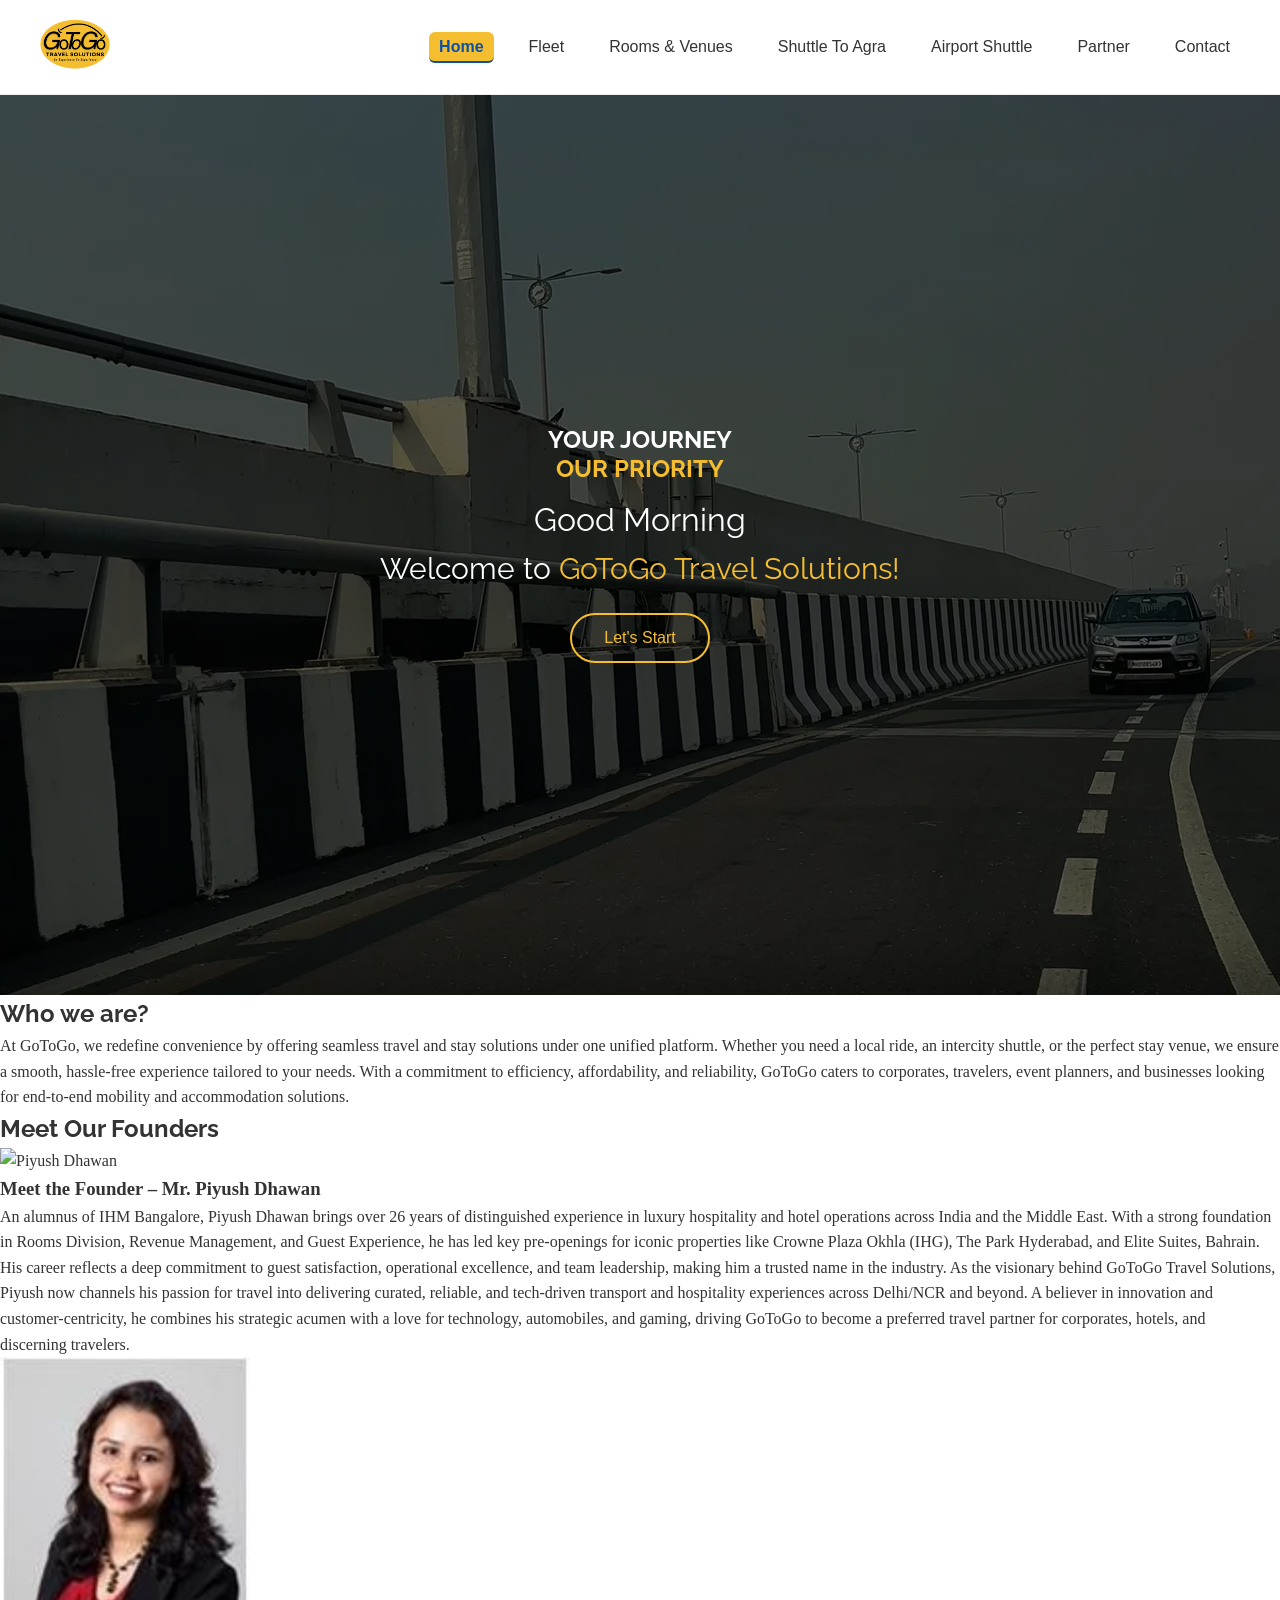
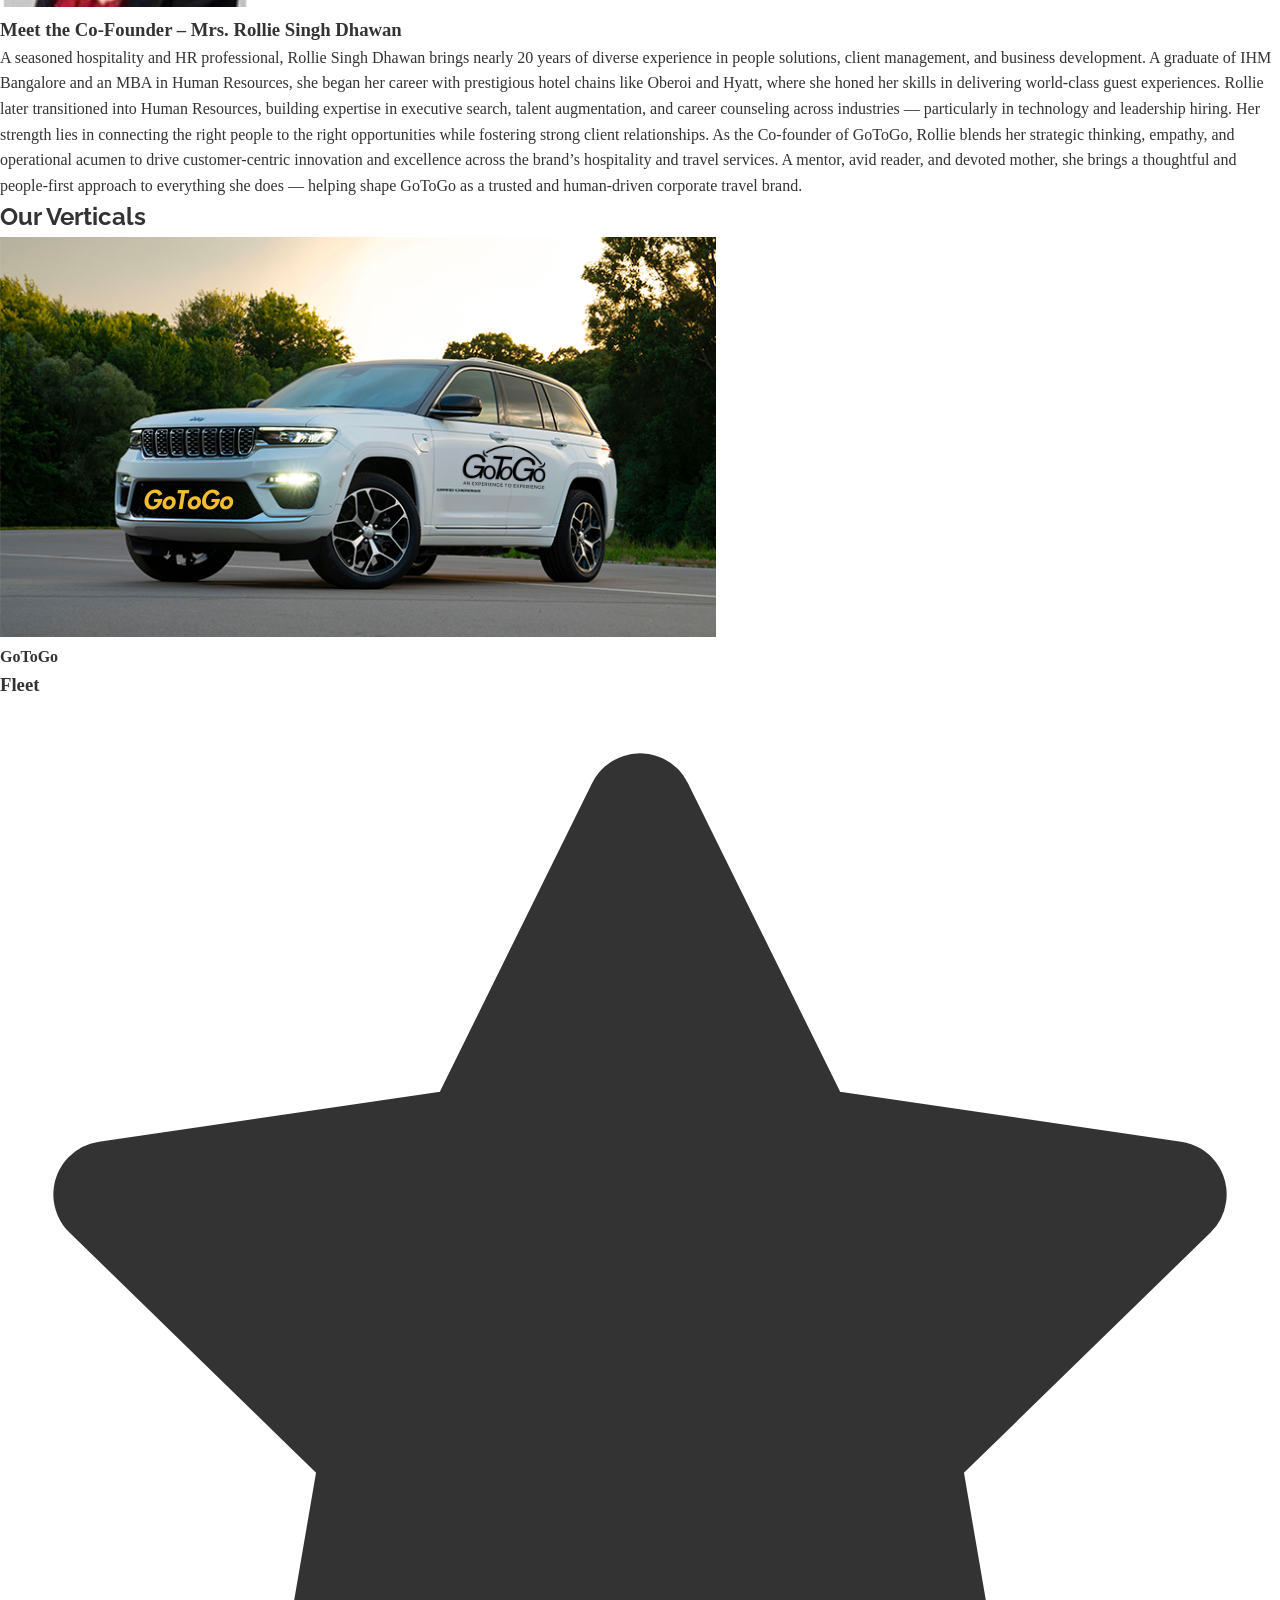
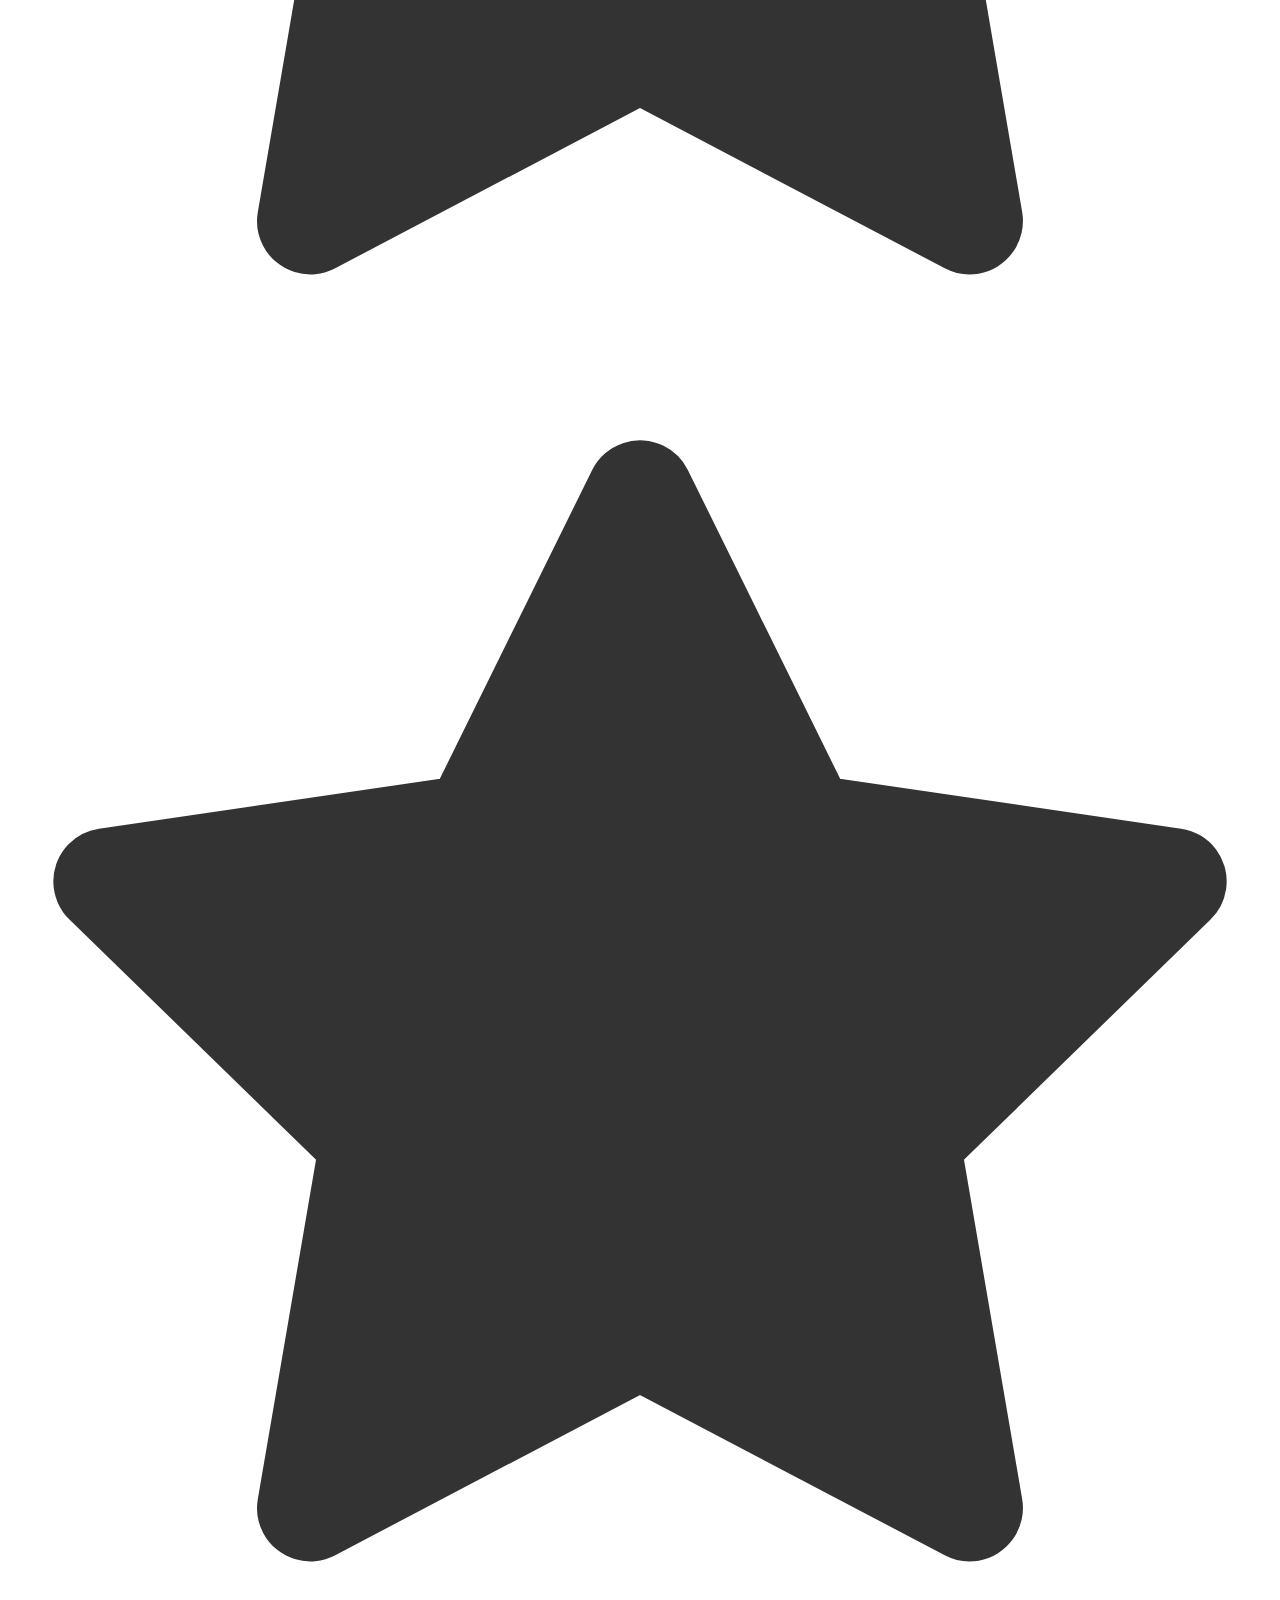
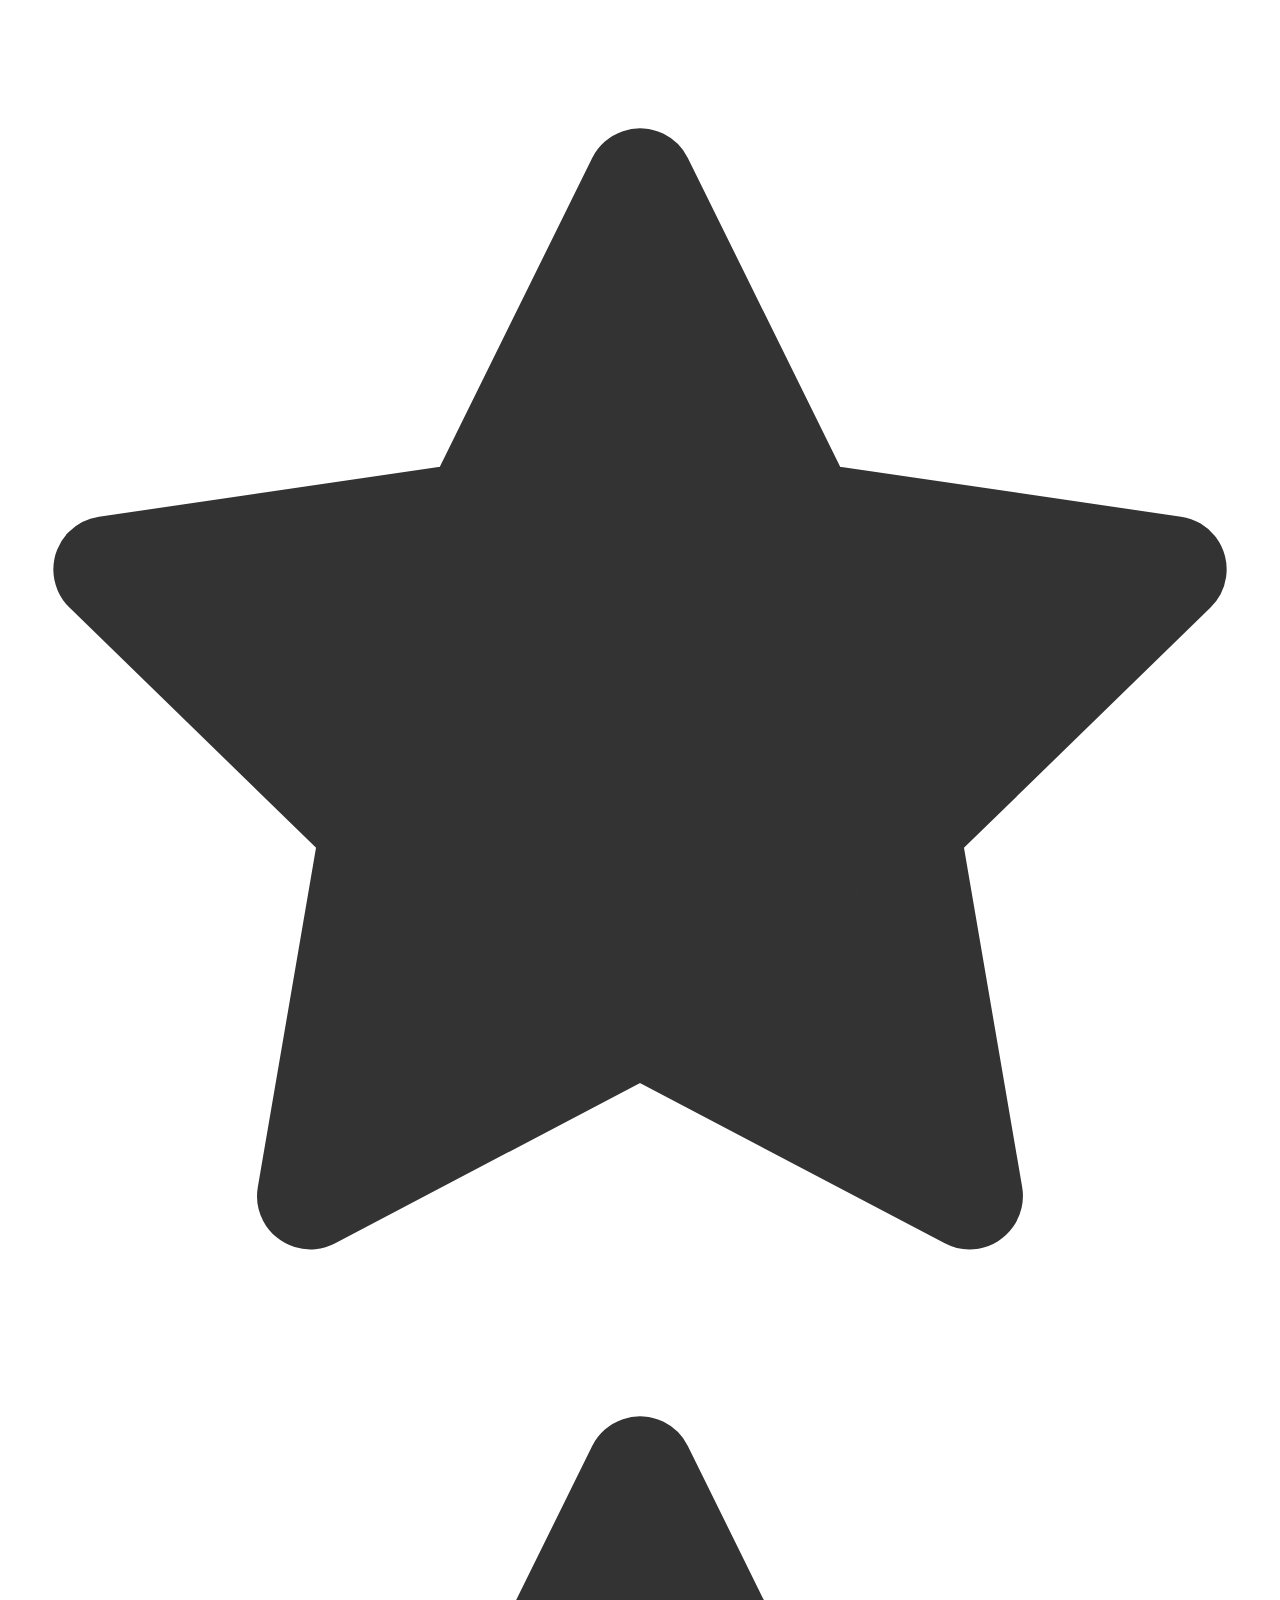
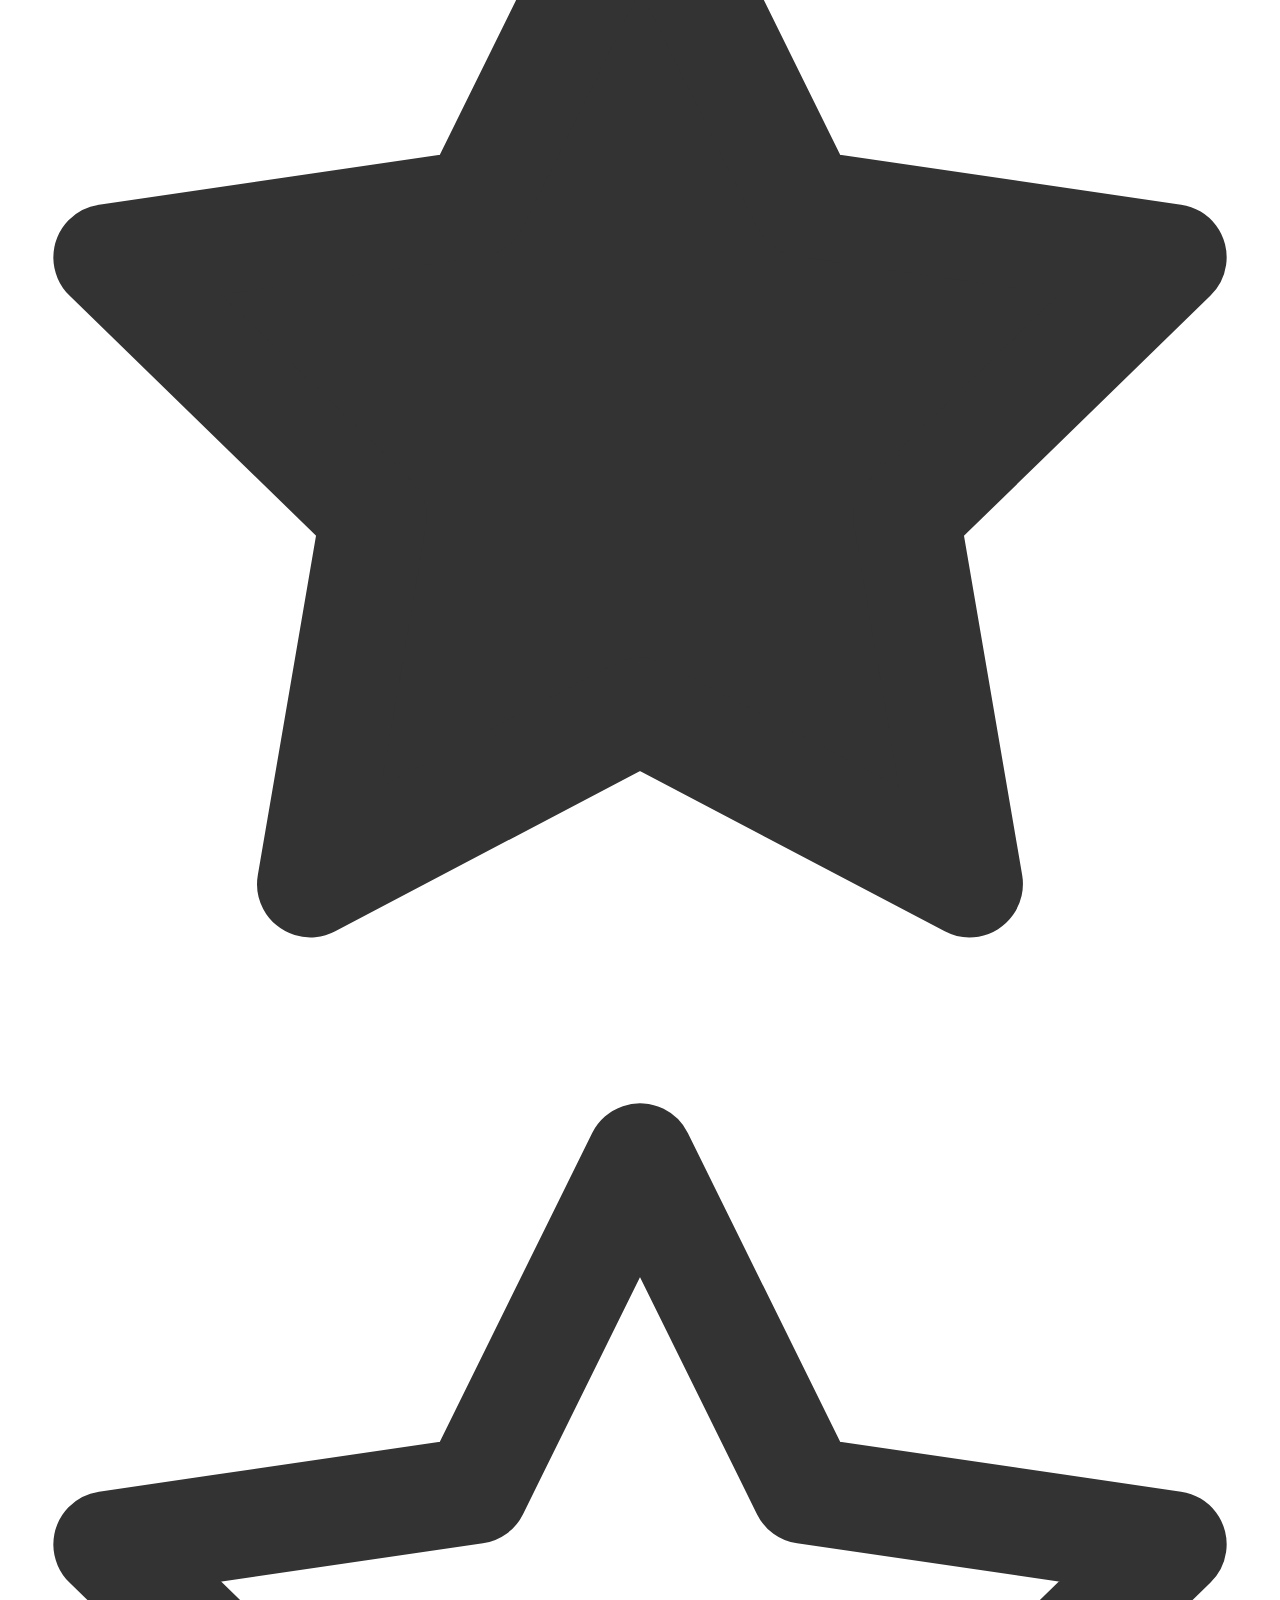
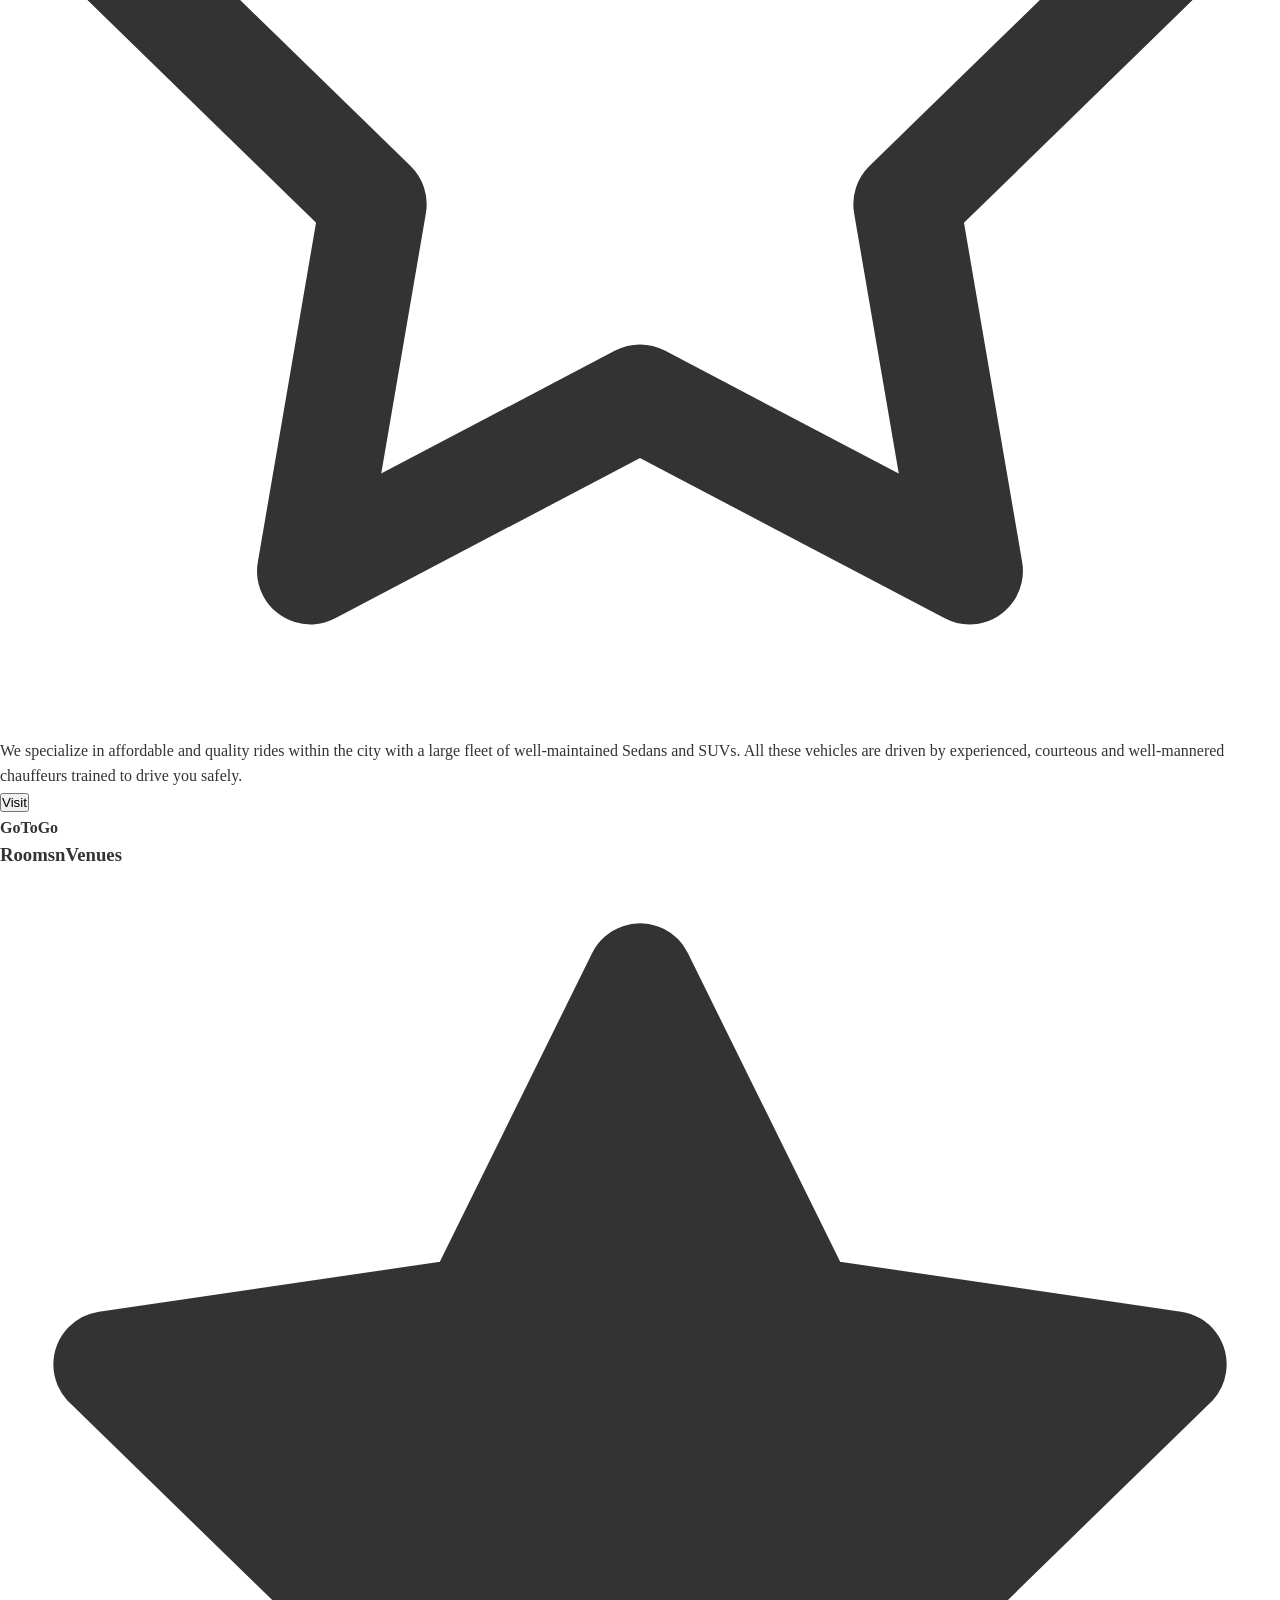
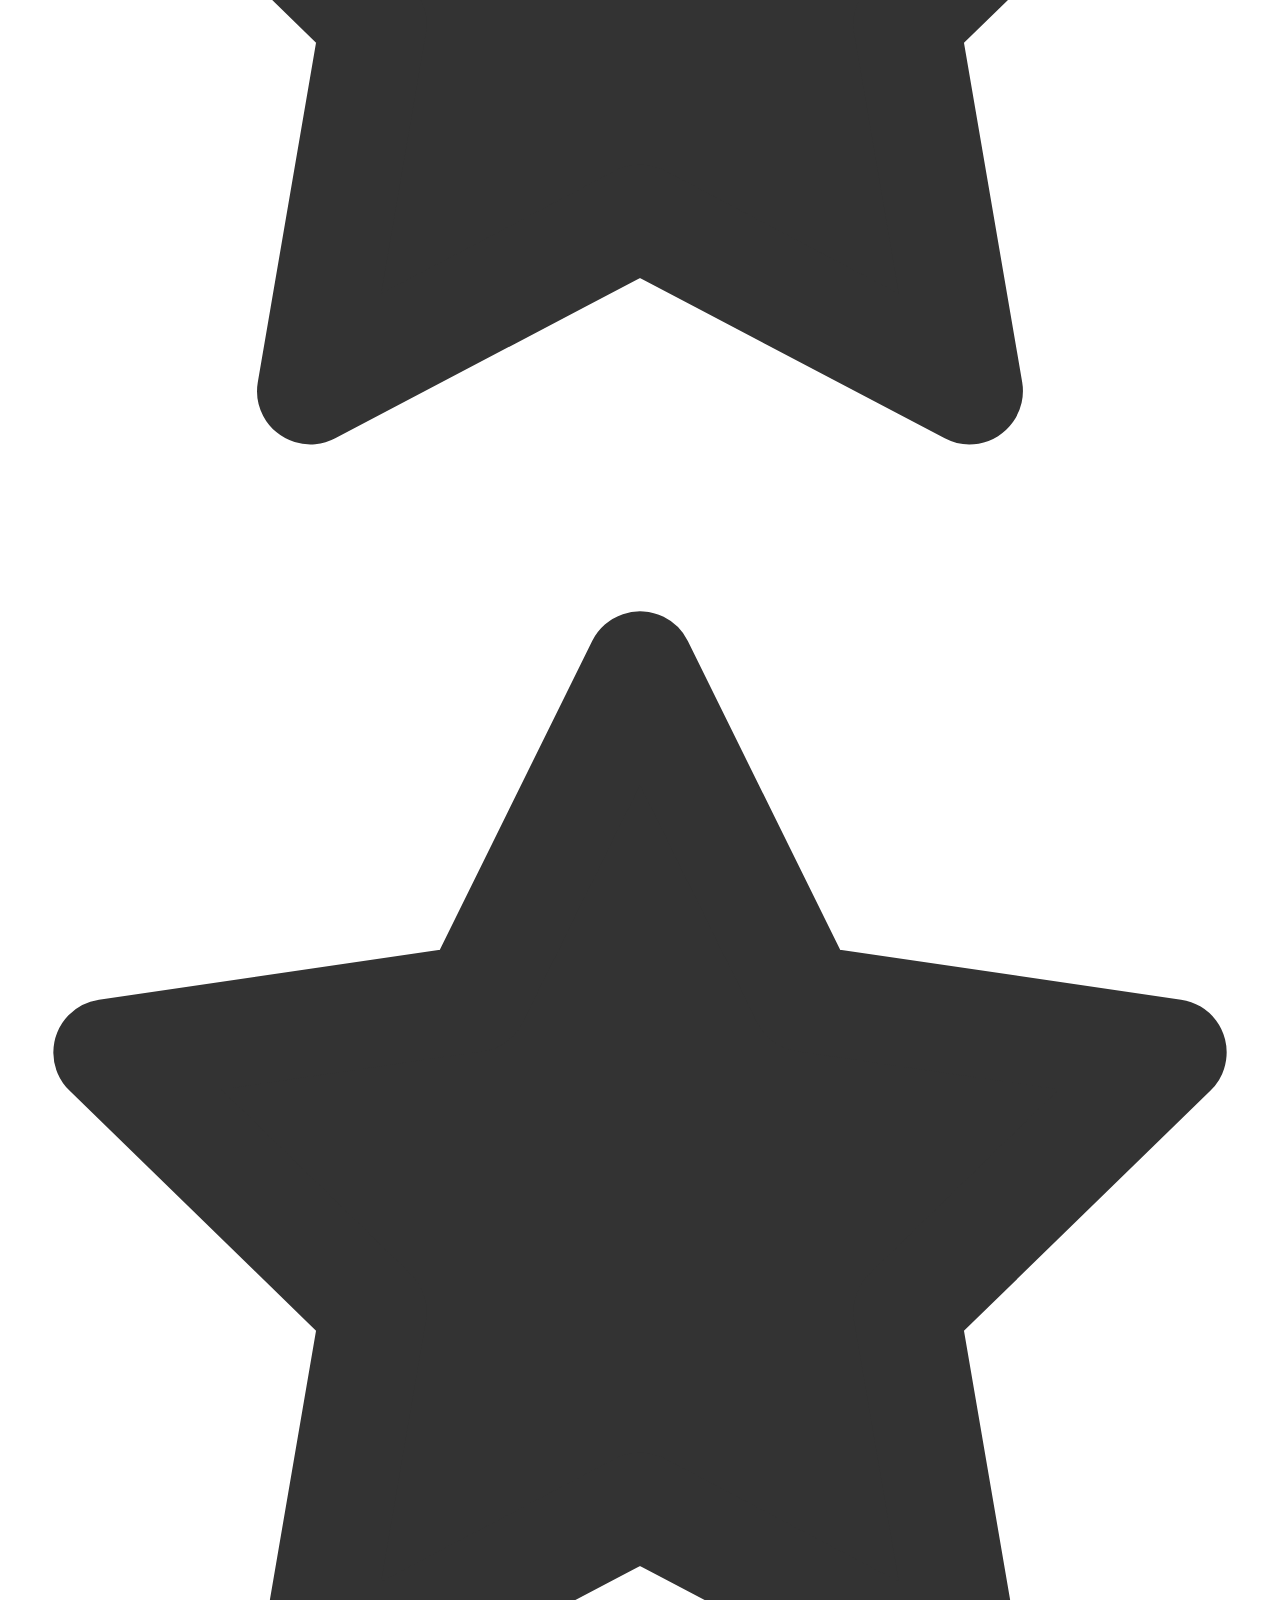
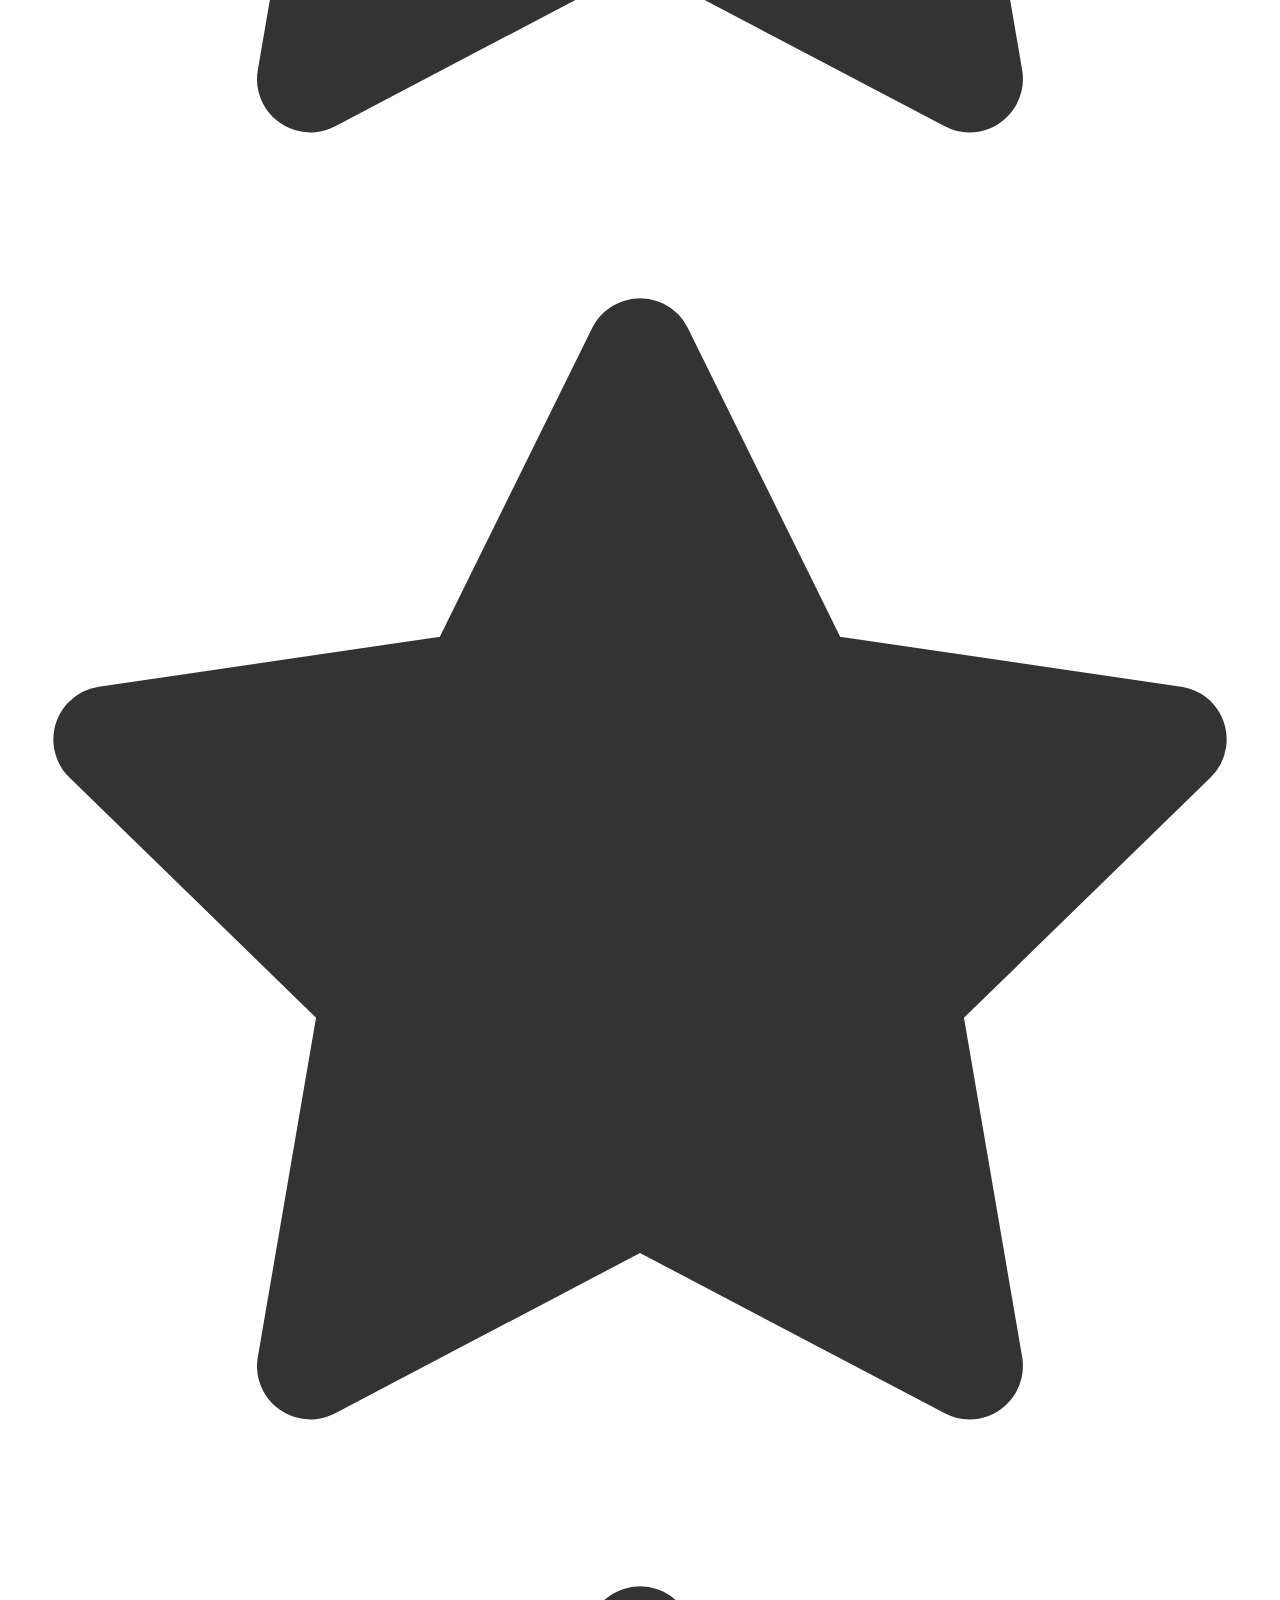
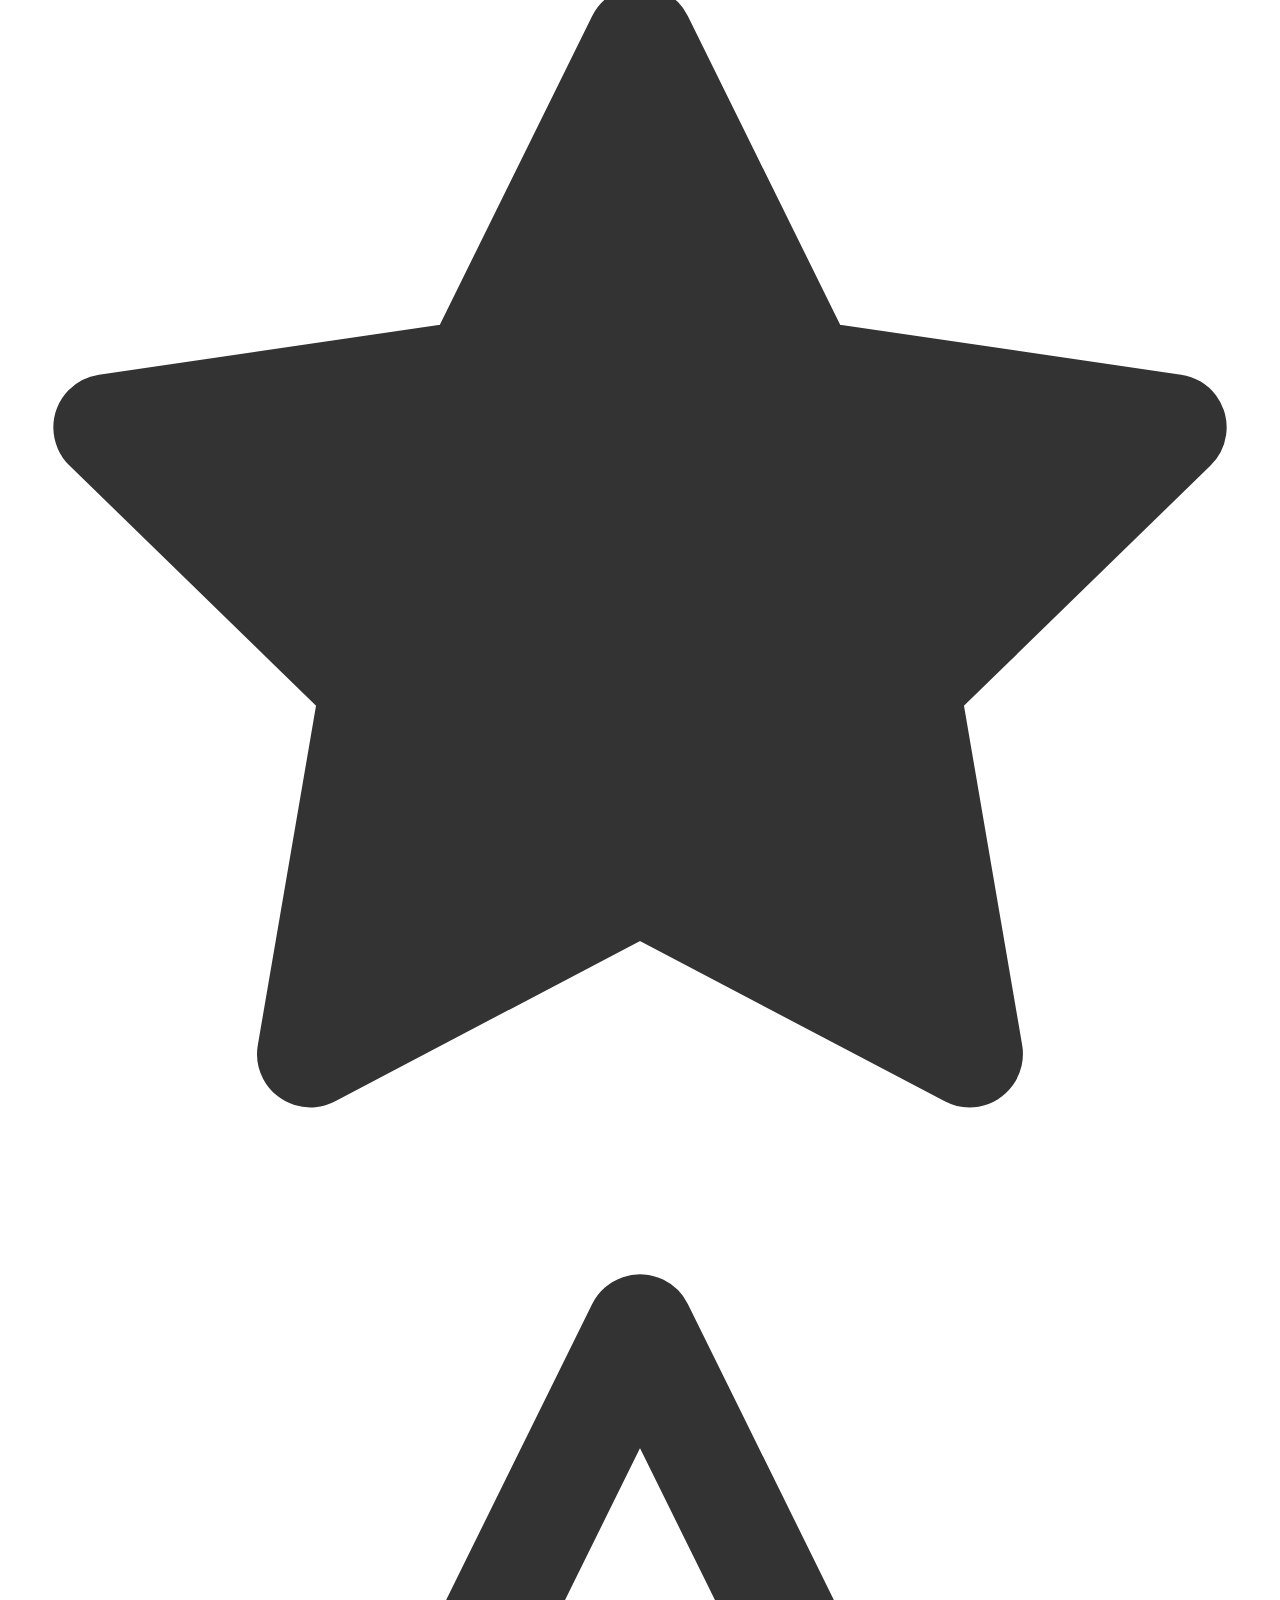
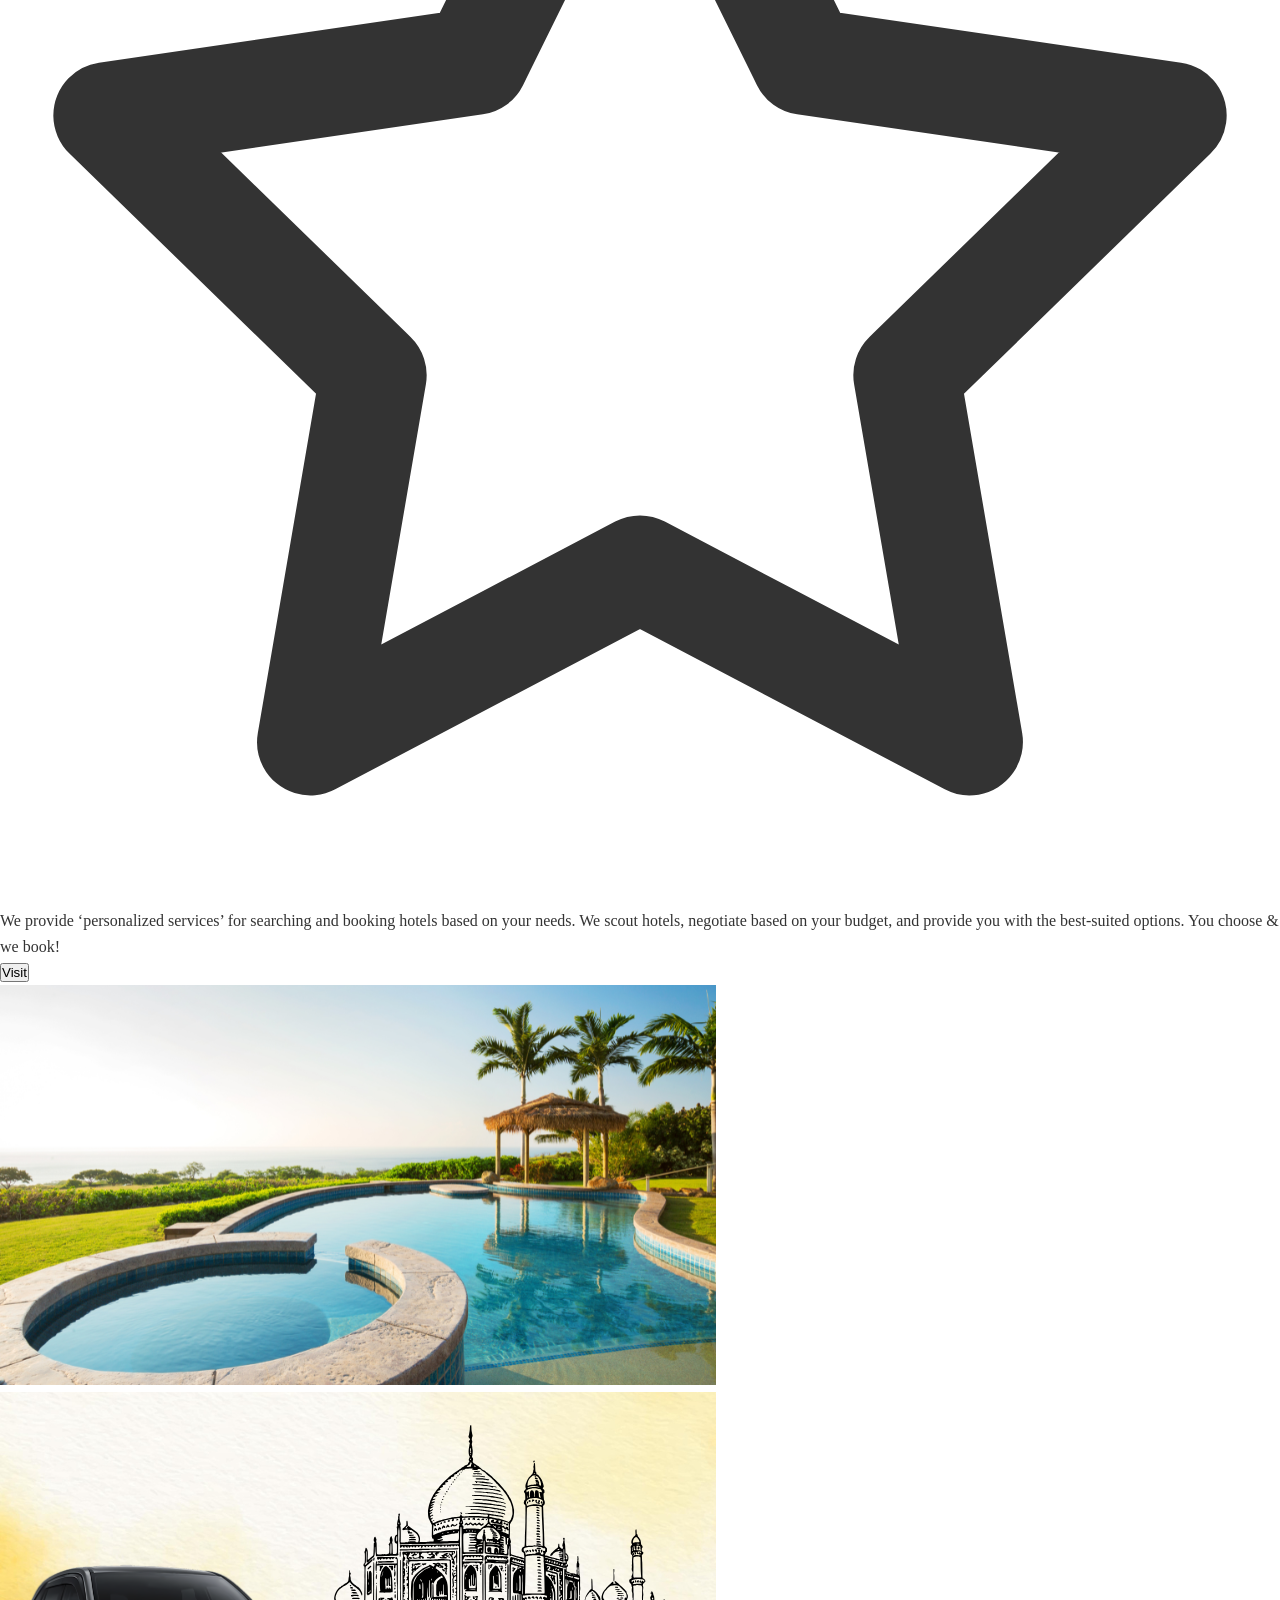
==== commit fd90c1fc: "responsive changes" ====
--- a/index.html
+++ b/index.html
@@ -44,18 +44,13 @@
     />
     <!-- <link href="https://cdn.jsdelivr.net/npm/bootstrap@5.3.0/dist/css/bootstrap.min.css" rel="stylesheet"> -->
     <link rel="stylesheet" href="navbar.css">
-  <script src="navbar.js" defer></script>
+  <!-- <script src="navbar.js" defer></script> -->
 
     <!-- Tailwind CSS CDN -->
     <script src="https://cdn.tailwindcss.com"></script>
-    <script src="script.js"></script>
+    <!-- <script src="script.js"></script> -->
   </head>
 
-  <style>
-    .mobile-menu{
-      display: none;
-    }
-  </style>
 
   <body
     style="
@@ -71,12 +66,10 @@
 <!-- Navbar -->
 <header class="navbar">
   <div class="container">
-    <!-- Logo -->
     <a href="index.html" class="logo">
       <img src="./assets/gotogo final logos/g2g corporate.png" alt="Logo" />
     </a>
 
-    <!-- Menu -->
     <nav>
       <ul class="desktop-links">
         <li><a href="index.html" class="menu-item active">Home</a></li>
@@ -88,64 +81,171 @@
         <li><a href="#contact" class="menu-item">Contact</a></li>
       </ul>
     </nav>
+
+    <img src="/burger.png" class="burger" id="burger" alt="menu" />
+
+    <div class="mobile-menu" id="mobile-menu">
+      <img src="/X.png" class="close" id="close" alt="close" />
+      <ul class="mobile-links">
+        <li><a href="index.html" class="menu-item active">Home</a></li>
+        <li><a href="fleet.html" class="menu-item">Fleet</a></li>
+        <li><a href="roomsnvenues.html" class="menu-item">Rooms & Venues</a></li>
+        <li><a href="shuttletoagra.html" class="menu-item">Shuttle To Agra</a></li>
+        <li><a href="airport-shuttle.html" class="menu-item">Airport Shuttle</a></li>
+        <li><a href="partner.html" class="menu-item">Partner</a></li>
+        <li><a href="#contact" class="menu-item">Contact</a></li>
+      </ul>
+    </div>
   </div>
 </header>
 
 <!-- CSS -->
 <style>
-  * {
-    margin: 0;
-    padding: 0;
-    box-sizing: border-box;
+/* CSS is fine, no changes needed */
+* {
+  margin: 0;
+  padding: 0;
+  box-sizing: border-box;
+  overflow-x: clip;
+}
+
+.navbar {
+  background: #fff;
+  border-bottom: 1px solid #eee;
+  width: 100%;
+  padding: 8px 30px;
+  position: sticky;
+  top: 0;
+  z-index: 1000;
+}
+
+.navbar .container {
+  max-width: 1200px;
+  margin: 0 auto;
+  display: flex;
+  align-items: center;
+  justify-content: space-between;
+}
+
+.logo img {
+  height: 70px;
+  width: auto;
+}
+
+/* Desktop Menu */
+.desktop-links {
+  list-style: none;
+  display: flex;
+  gap: 25px;
+}
+
+.menu-item {
+  text-decoration: none;
+  color: #333;
+  font-weight: 500;
+  transition: 0.3s ease;
+  padding: 6px 10px;
+}
+
+.menu-item:hover,
+.menu-item.active {
+  color: #0c52a2; /* heading blue shade */
+  border-bottom: 2px solid #0c52a2;
+}
+
+/* Hamburger */
+.burger {
+  display: none;
+  width: 35px;
+  cursor: pointer;
+}
+
+/* Mobile Menu */
+.mobile-menu {
+  position: fixed;
+  top: 0;
+  right: -100%;
+  height: 100vh;
+  width: 250px;
+  background: #fff;
+  box-shadow: -2px 0 5px rgba(0, 0, 0, 0.1);
+  transition: right 0.3s ease-in-out;
+  padding: 20px;
+  display: flex;
+  flex-direction: column;
+}
+
+.mobile-menu.active {
+  right: 0;
+}
+
+.mobile-menu .close {
+  width: 30px;
+  margin-left: auto;
+  cursor: pointer;
+  margin-bottom: 20px;
+}
+
+.mobile-links {
+  list-style: none;
+  display: flex;
+  flex-direction: column;
+  gap: 15px;
+}
+
+.mobile-links a {
+  text-decoration: none;
+  color: #333;
+  font-size: 18px;
+  font-weight: 500;
+}
+
+.mobile-links a:hover {
+  color: #0c52a2;
+}
+
+/* Responsive */
+@media (max-width: 768px) {
+  .desktop-links {
+    display: none;
   }
-
-  .navbar {
-    background: #fff;
-    border-bottom: 1px solid #eee;
-    width: 100%;
-    padding: 1px 30px;
-    position: sticky;
-    top: 0;
-    z-index: 1000;
+  .burger {
+    display: block;
   }
-
-  .navbar .container {
-    max-width: 1200px;
-    margin: 0 auto;
-    display: flex;
-    align-items: center;
-    justify-content: space-between;
+}
+</style>
+
+<!-- JS -->
+<script>
+  document.addEventListener("DOMContentLoaded", function () {
+  const burger = document.getElementById("burger");
+  const closeBtn = document.getElementById("close");
+  const mobileMenu = document.getElementById("mobile-menu");
+
+  if (burger && mobileMenu) {
+    burger.addEventListener("click", () => {
+      mobileMenu.classList.add("active");
+    });
   }
 
-  .logo img {
-    height: 100px;
-    width: auto;
+  if (closeBtn && mobileMenu) {
+    closeBtn.addEventListener("click", () => {
+      mobileMenu.classList.remove("active");
+    });
   }
 
-  .desktop-links {
-    list-style: none;
-    display: flex;
-    gap: 25px;
-  }
-
-  .desktop-links li {
-    display: inline-block;
-  }
-
-  .menu-item {
-    text-decoration: none;
-    color: #333;
-    font-weight: 500;
-    transition: 0.3s ease;
-    padding: 6px 10px;
-  }
-
-  .menu-item:hover,
-  .menu-item.active {
-    color: #000; /* tumhara heading ka blue shade */
-    border-bottom: 2px solid #000;
-  }
-</style>
+  // (Optional) close menu when clicking any link
+  document.querySelectorAll(".mobile-links a").forEach((link) => {
+    link.addEventListener("click", () => {
+      if (mobileMenu) {
+        mobileMenu.classList.remove("active");
+      }
+    });
+  });
+});
+</script>
+
+
 
 
     <!-- Hero Section -->
@@ -1010,199 +1110,59 @@
     <!-- founders section  -->
 
     <!-- footer  -->
-    <section id="contact"></section>
-
-    <footer class="bg-black text-gray-300 body-font text-sm hidden lg:block">
-      <div class="container mx-auto px-6 py-6">
-        <div
-          class="flex flex-col lg:flex-row items-center justify-between gap-6"
-        >
-          <!-- Left Side: Contact Info -->
-          <div
-            class="flex flex-col items-center lg:items-start text-center lg:text-left gap-1"
-          >
-            <a href="tel:+917065650650" class="hover:text-white transition"
-              >📞 +91 7065 650 650</a
-            >
-            <a
-              href="mailto:care@gotogotravelsolutions.com"
-              class="hover:text-white transition"
-            >
-              ✉️ care@gotogotravelsolutions.com
-            </a>
-          </div>
-
-          <!-- Center: Logo Placeholder + Copyright -->
-          <div class="flex flex-col items-center text-center">
-            <!-- <img
-              src="assets/GoToGo Final Logos/G2G Corporate.png"
-              alt="GoToGo Logo"
-              width="80"
-            /> -->
-            <h1 class="text-3xl" style="color: #f4be30">
-              GoToGo Travel Solutions
-            </h1>
-            <p class="text-xs text-gray-400 mt-2">
-              © 2025 All Rights Reserved by GoToGo Travel Solutions LLP | Website developed by Infyplus Consulting
-            </p>
-          </div>
-
-          <!-- Right Side: Social Media with Image Icons and Text -->
-          <div
-            class="flex flex-col items-center lg:items-end text-center lg:text-right gap-2"
-          >
-            <span class="font-semibold text-white">Connect with us</span>
-            <div class="flex flex-col sm:flex-row sm:items-center gap-3 mt-1">
-              <!-- Facebook -->
-              <a
-                href="https://www.facebook.com/GOTOGO7065650650"
-                target="_blank"
-                class="flex items-center gap-2 hover:text-white transition"
-              >
-                <img
-                  src="https://cdn-icons-png.flaticon.com/512/5968/5968764.png"
-                  alt="Facebook"
-                  class="w-5 h-5 object-contain"
-                />
-              </a>
-
-              <!-- WhatsApp -->
-              <a
-                href="https://api.whatsapp.com/send?phone=917065650650&text="
-                target="_blank"
-                class="flex items-center gap-2 hover:text-white transition"
-              >
-                <img
-                  src="https://cdn-icons-png.flaticon.com/512/3670/3670051.png"
-                  alt="WhatsApp"
-                  class="w-6 h-6 object-contain"
-                />
-              </a>
-
-              <!-- Instagram -->
-              <a
-                href="https://www.instagram.com/gotogo.in"
-                target="_blank"
-                class="flex items-center gap-2 hover:text-white transition"
-              >
-                <img
-                  src="https://cdn-icons-png.flaticon.com/512/2111/2111463.png"
-                  alt="Instagram"
-                  class="w-5 h-5 object-contain"
-                />
-              </a>
-
-              <!-- LinkedIn -->
-              <a
-                href="https://www.linkedin.com/company/gotogo-in/"
-                target="_blank"
-                class="flex items-center gap-2 hover:text-white transition"
-              >
-                <img
-                  src="https://cdn-icons-png.flaticon.com/512/174/174857.png"
-                  alt="LinkedIn"
-                  class="w-5 h-5 object-contain"
-                />
-              </a>
-            </div>
-          </div>
+        <footer style="background-color: #000; color: #d1d5db; font-family: railway; font-size: 0.875rem;" id="contact">
+  <div style="max-width: 1280px; margin-left: auto; margin-right: auto; padding-left: 1.5rem; padding-right: 1.5rem; padding-top: 1.5rem; padding-bottom: 1.5rem;">
+    <div style="display: flex; flex-direction: row; align-items: center; justify-content: space-between; gap: 1.5rem;" class="footer-css">
+      
+      <div style="display: flex; flex-direction: column; align-items: flex-start; text-align: left; gap: 0.25rem;" class="footer-contact-css">
+        <a href="tel:+917065650650" style="color: inherit; text-decoration: none; transition: color 0.15s;">
+          📞 +91 7065 650 650
+        </a>
+        <a href="mailto:care@gotogotravelsolutions.com" style="color: inherit; text-decoration: none; transition: color 0.15s;">
+          ✉️ care@gotogotravelsolutions.com
+        </a>
+      </div>
+
+      <div style="display: flex; flex-direction: column; align-items: center; text-align: center;">
+        <h1 style="font-size: 1.875rem; font-weight: lighter; color: #f4be30; margin:0; padding:0;">
+          GoToGo Travel Solutions
+        </h1>
+        <p style="font-size: 0.75rem; color: #9ca3af; margin-top: 0.5rem;">
+          © 2025 All Rights Reserved by GoToGo Travel Solutions LLP | Website developed by Infyplus Consulting
+        </p>
+      </div>
+
+      <div style="display: flex; flex-direction: column; align-items: flex-end; text-align: right; gap: 0.5rem;" class="footer-contact-css">
+        <span style="font-weight: 600; color: #fff;">Connect with us</span>
+        <div style="display: flex; align-items: center; gap: 0.75rem; margin-top: 0.25rem;">
+          <a href="https://www.facebook.com/GOTOGO7065650650" target="_blank" style="display: flex; align-items: center; gap: 0.5rem; color: inherit; text-decoration: none;">
+            <img src="https://cdn-icons-png.flaticon.com/512/5968/5968764.png" alt="Facebook" style="width: 1.25rem; height: 1.25rem; object-fit: contain;"/>
+          </a>
+          <a href="https://api.whatsapp.com/send?phone=917065650650&text=" target="_blank" style="display: flex; align-items: center; gap: 0.5rem; color: inherit; text-decoration: none;">
+            <img src="https://cdn-icons-png.flaticon.com/512/3670/3670051.png" alt="WhatsApp" style="width: 1.5rem; height: 1.5rem; object-fit: contain;"/>
+          </a>
+          <a href="https://www.instagram.com/gotogo.in" target="_blank" style="display: flex; align-items: center; gap: 0.5rem; color: inherit; text-decoration: none;">
+            <img src="https://cdn-icons-png.flaticon.com/512/2111/2111463.png" alt="Instagram" style="width: 1.25rem; height: 1.25rem; object-fit: contain;"/>
+          </a>
+          <a href="https://www.linkedin.com/company/gotogo-in/" target="_blank" style="display: flex; align-items: center; gap: 0.5rem; color: inherit; text-decoration: none;">
+            <img src="https://cdn-icons-png.flaticon.com/512/174/174857.png" alt="LinkedIn" style="width: 1.25rem; height: 1.25rem; object-fit: contain;"/>
+          </a>
         </div>
       </div>
-    </footer>
-
-    <footer class="bg-black text-gray-300 body-font text-sm block lg:hidden">
-      <div class="container mx-auto px-6 py-6">
-        <div class="flex flex-col items-center gap-6 text-center lg:text-left">
-          <!-- Contact Info -->
-          <div class="flex flex-col items-center gap-1">
-            <a href="tel:+917065650650" class="hover:text-white transition"
-              >📞 +91 7065 650 650</a
-            >
-            <a
-              href="mailto:care@gotogotravelsolutions.com"
-              class="hover:text-white transition"
-            >
-              ✉️ care@gotogotravelsolutions.com
-            </a>
-          </div>
-
-          <!-- Social Media Icons -->
-          <div class="flex flex-col items-center gap-2">
-            <span class="font-semibold text-white">Connect with us</span>
-            <div class="flex gap-4">
-              <!-- Facebook -->
-              <a
-                href="https://www.facebook.com/GOTOGO7065650650"
-                target="_blank"
-                class="hover:text-white transition"
-              >
-                <img
-                  src="https://cdn-icons-png.flaticon.com/512/5968/5968764.png"
-                  alt="Facebook"
-                  class="w-5 h-5 object-contain"
-                />
-              </a>
-
-              <!-- WhatsApp -->
-              <a
-                href="https://api.whatsapp.com/send?phone=917065650650&text="
-                target="_blank"
-                class="hover:text-white transition"
-              >
-                <img
-                  src="https://cdn-icons-png.flaticon.com/512/3670/3670051.png"
-                  alt="WhatsApp"
-                  class="w-6 h-6 object-contain"
-                />
-              </a>
-
-              <!-- Instagram -->
-              <a
-                href="https://www.instagram.com/gotogo.in"
-                target="_blank"
-                class="hover:text-white transition"
-              >
-                <img
-                  src="https://cdn-icons-png.flaticon.com/512/2111/2111463.png"
-                  alt="Instagram"
-                  class="w-5 h-5 object-contain"
-                />
-              </a>
-
-              <!-- LinkedIn -->
-              <a
-                href="https://www.linkedin.com/company/gotogo-in/"
-                target="_blank"
-                class="hover:text-white transition"
-              >
-                <img
-                  src="https://cdn-icons-png.flaticon.com/512/174/174857.png"
-                  alt="LinkedIn"
-                  class="w-5 h-5 object-contain"
-                />
-              </a>
-            </div>
-          </div>
-
-          <!-- Logo -->
-          <div class="flex justify-center">
-            <!-- <img
-              src="assets/GoToGo Final Logos/G2G Corporate.png"
-              alt="GoToGo Logo"
-              width="80"
-            /> -->
-            <h1 class="text-3xl" style="color: #f4be30">
-              GoToGo Travel Solutions
-            </h1>
-          </div>
-
-          <!-- Copyright -->
-          <p class="text-xs text-gray-400 mt-2 text-center">
-            © 2025 All Rights Reserved by GoToGo Travel Solutions LLP
-          </p>
-        </div>
-      </div>
-    </footer>
+    </div>
+  </div>
+</footer>
+<style>
+  @media (max-width: 768px) {
+  .footer-css{
+    flex-direction: column !important;
+    text-align: center !important;
+  }
+  .footer-contact-css{
+    align-items: center !important;
+    text-align: center !important;
+  }}
+</style>
 
     <!-- greeting -->
     <script>
--- a/navbar.css
+++ b/navbar.css
@@ -74,18 +74,7 @@
     cursor: pointer;
 }
 
-.mobile-menu {
-    position: absolute;
-    top: 100%;
-    left: 0;
-    width: 100%;
-    background: #ffffff;
-    padding: 20px 0;
-    transform: translateY(-250%); /* Start hidden */
-    transition: transform 0.4s ease-in-out;
-    box-shadow: 0 4px 8px rgba(0,0,0,0.1);
-    z-index: -1;
-}
+
 
 /* Active state for mobile menu */
 .mobile-menu.show {
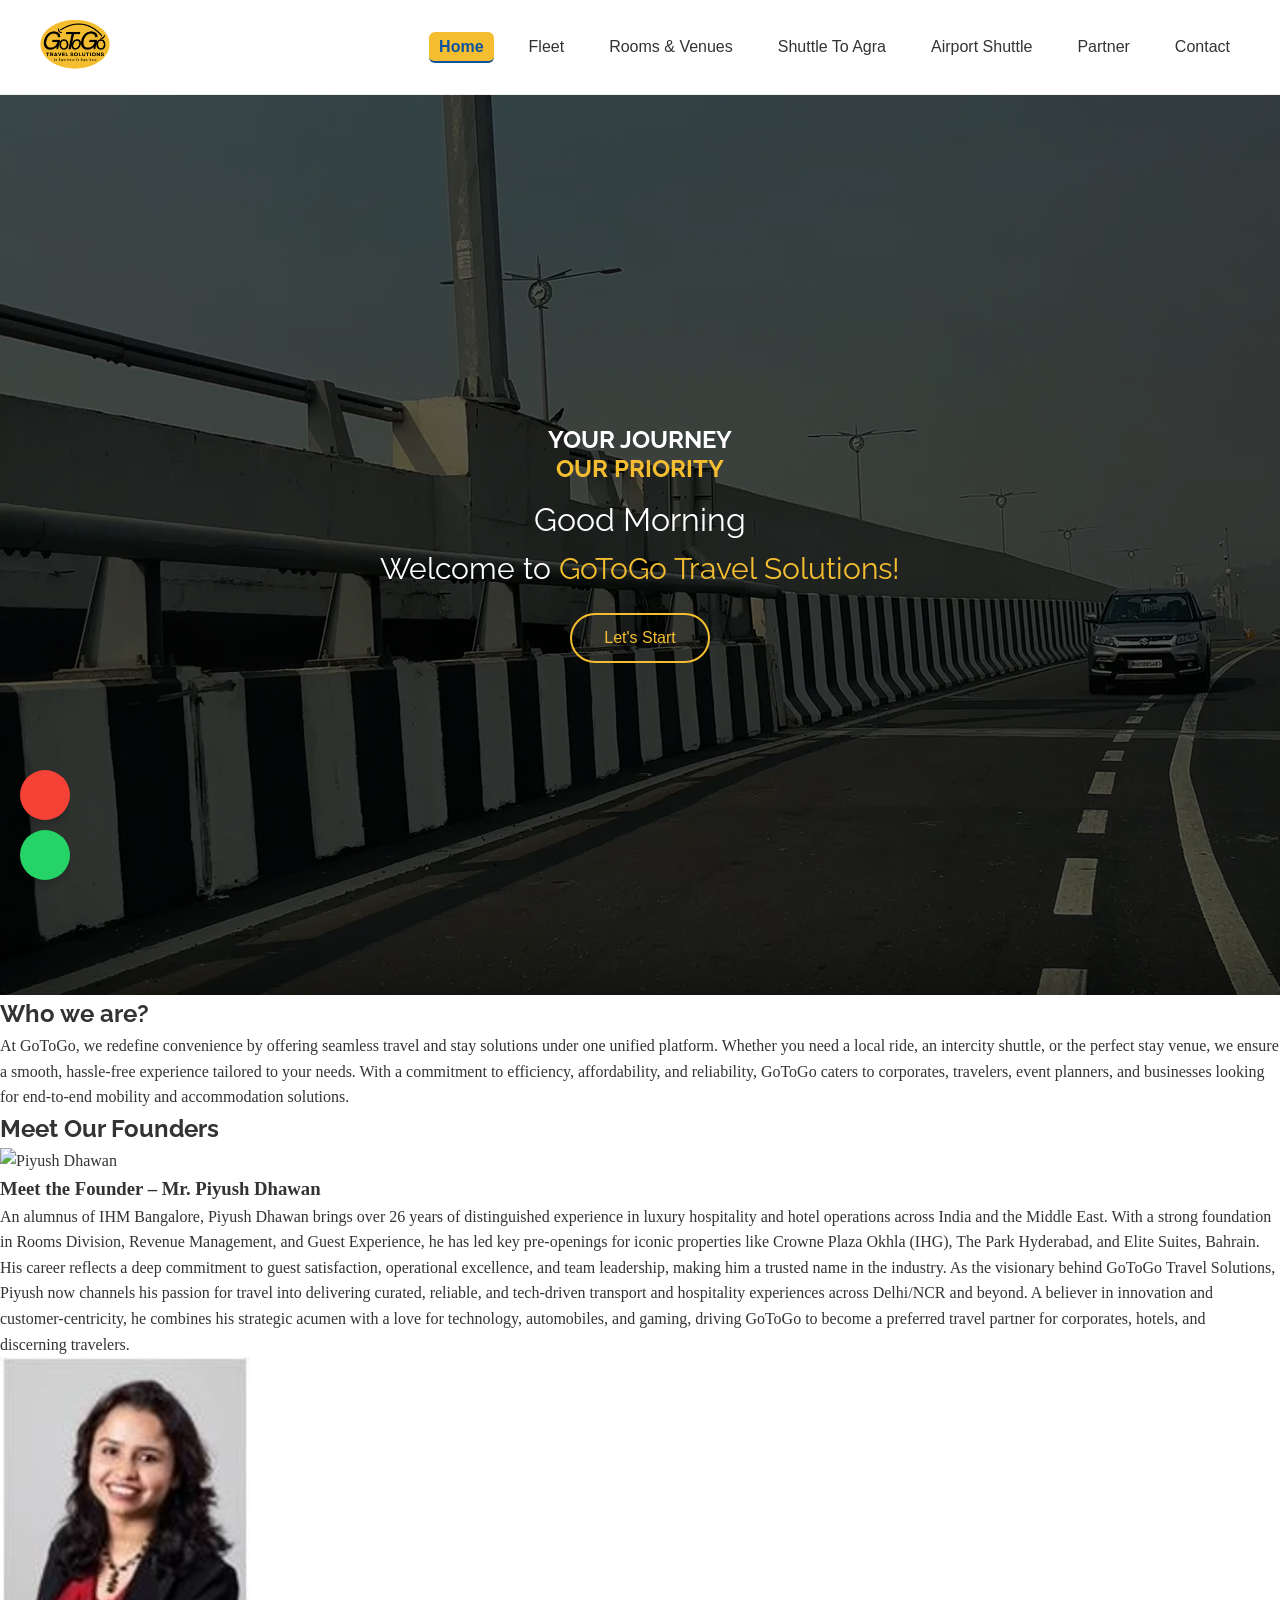
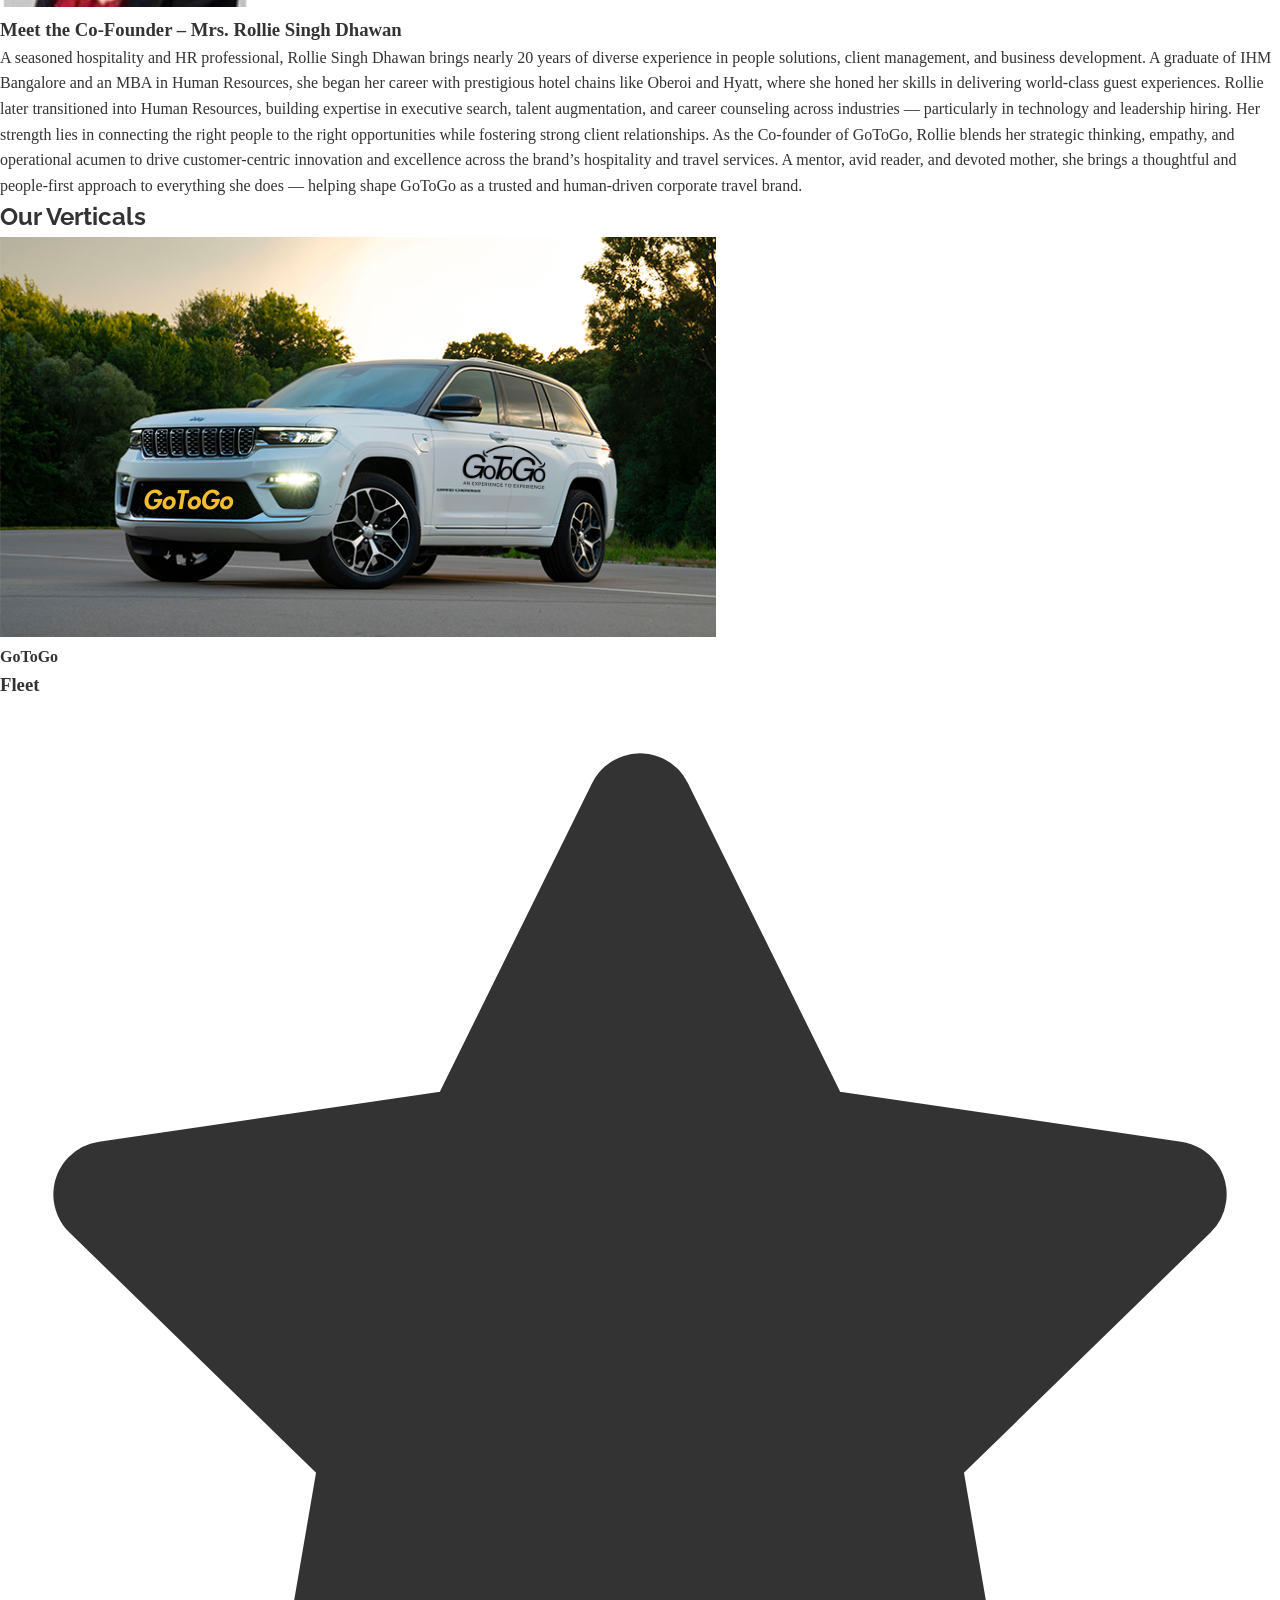
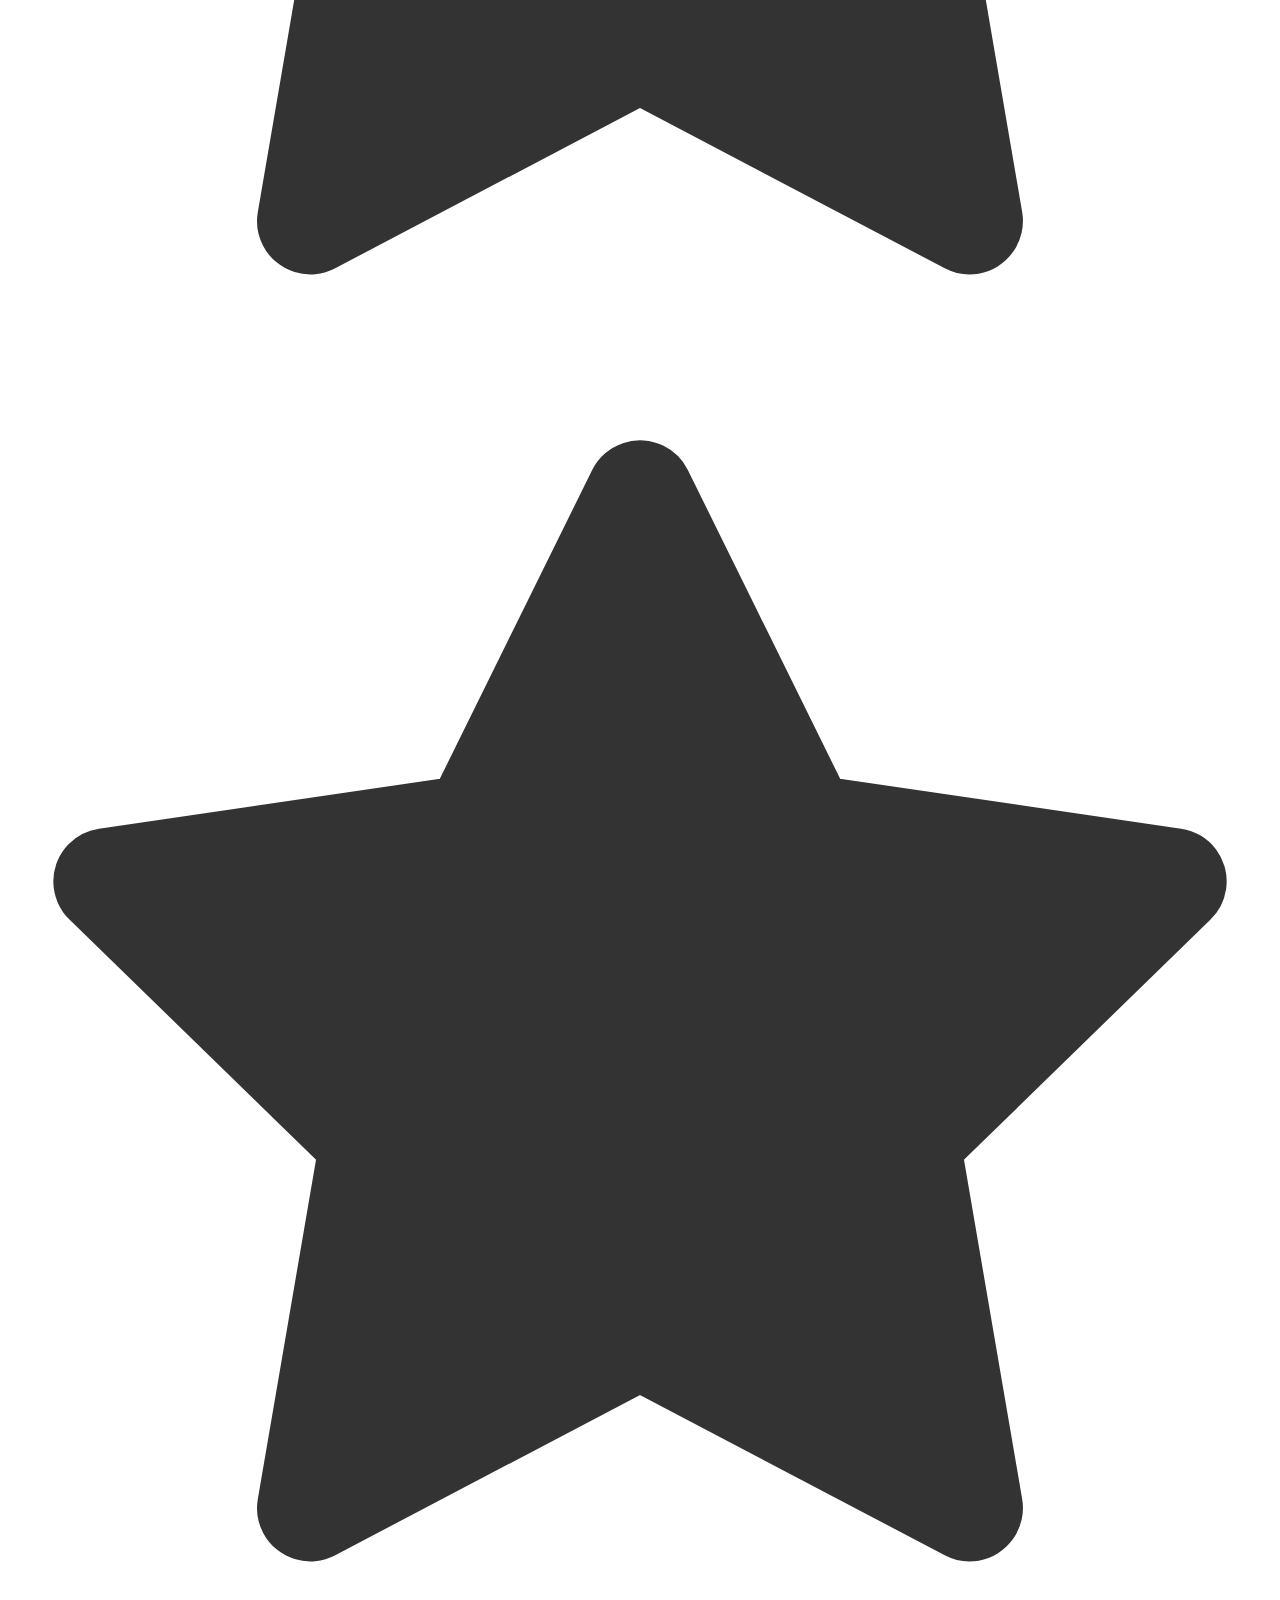
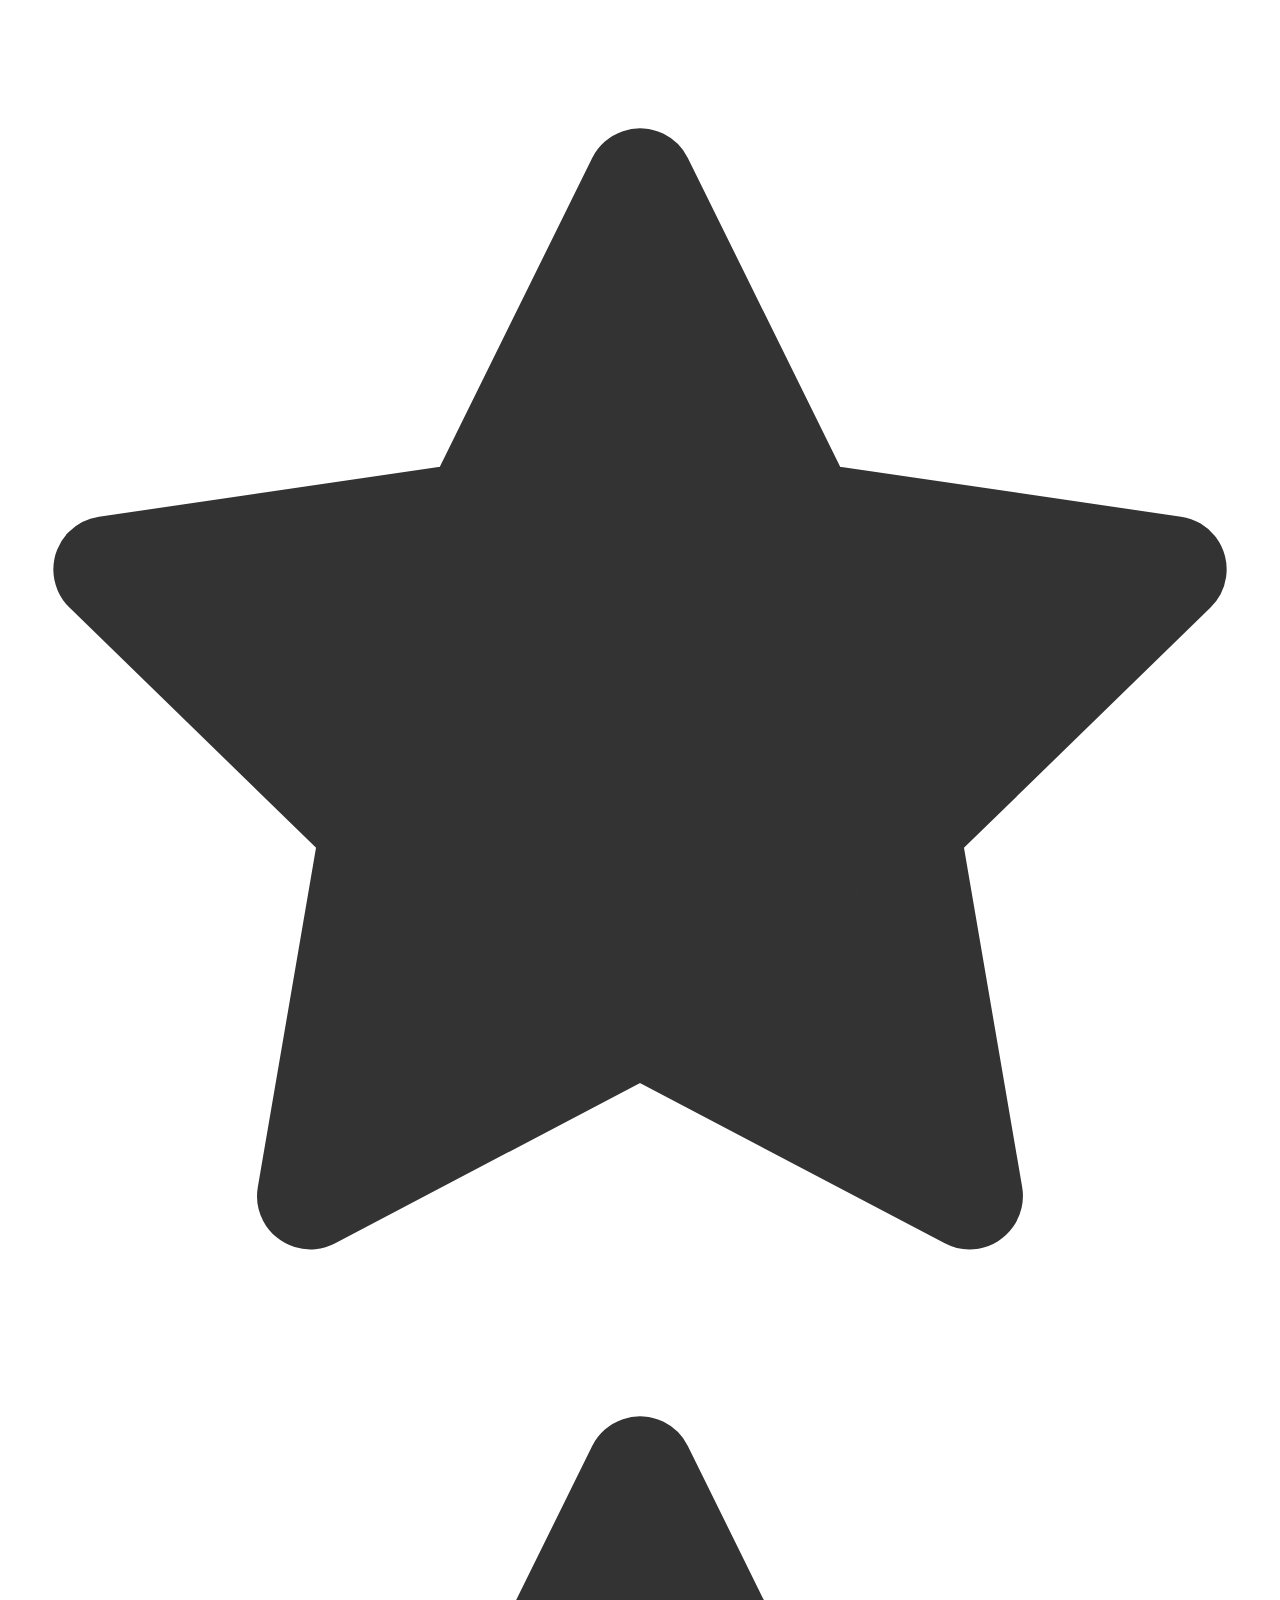
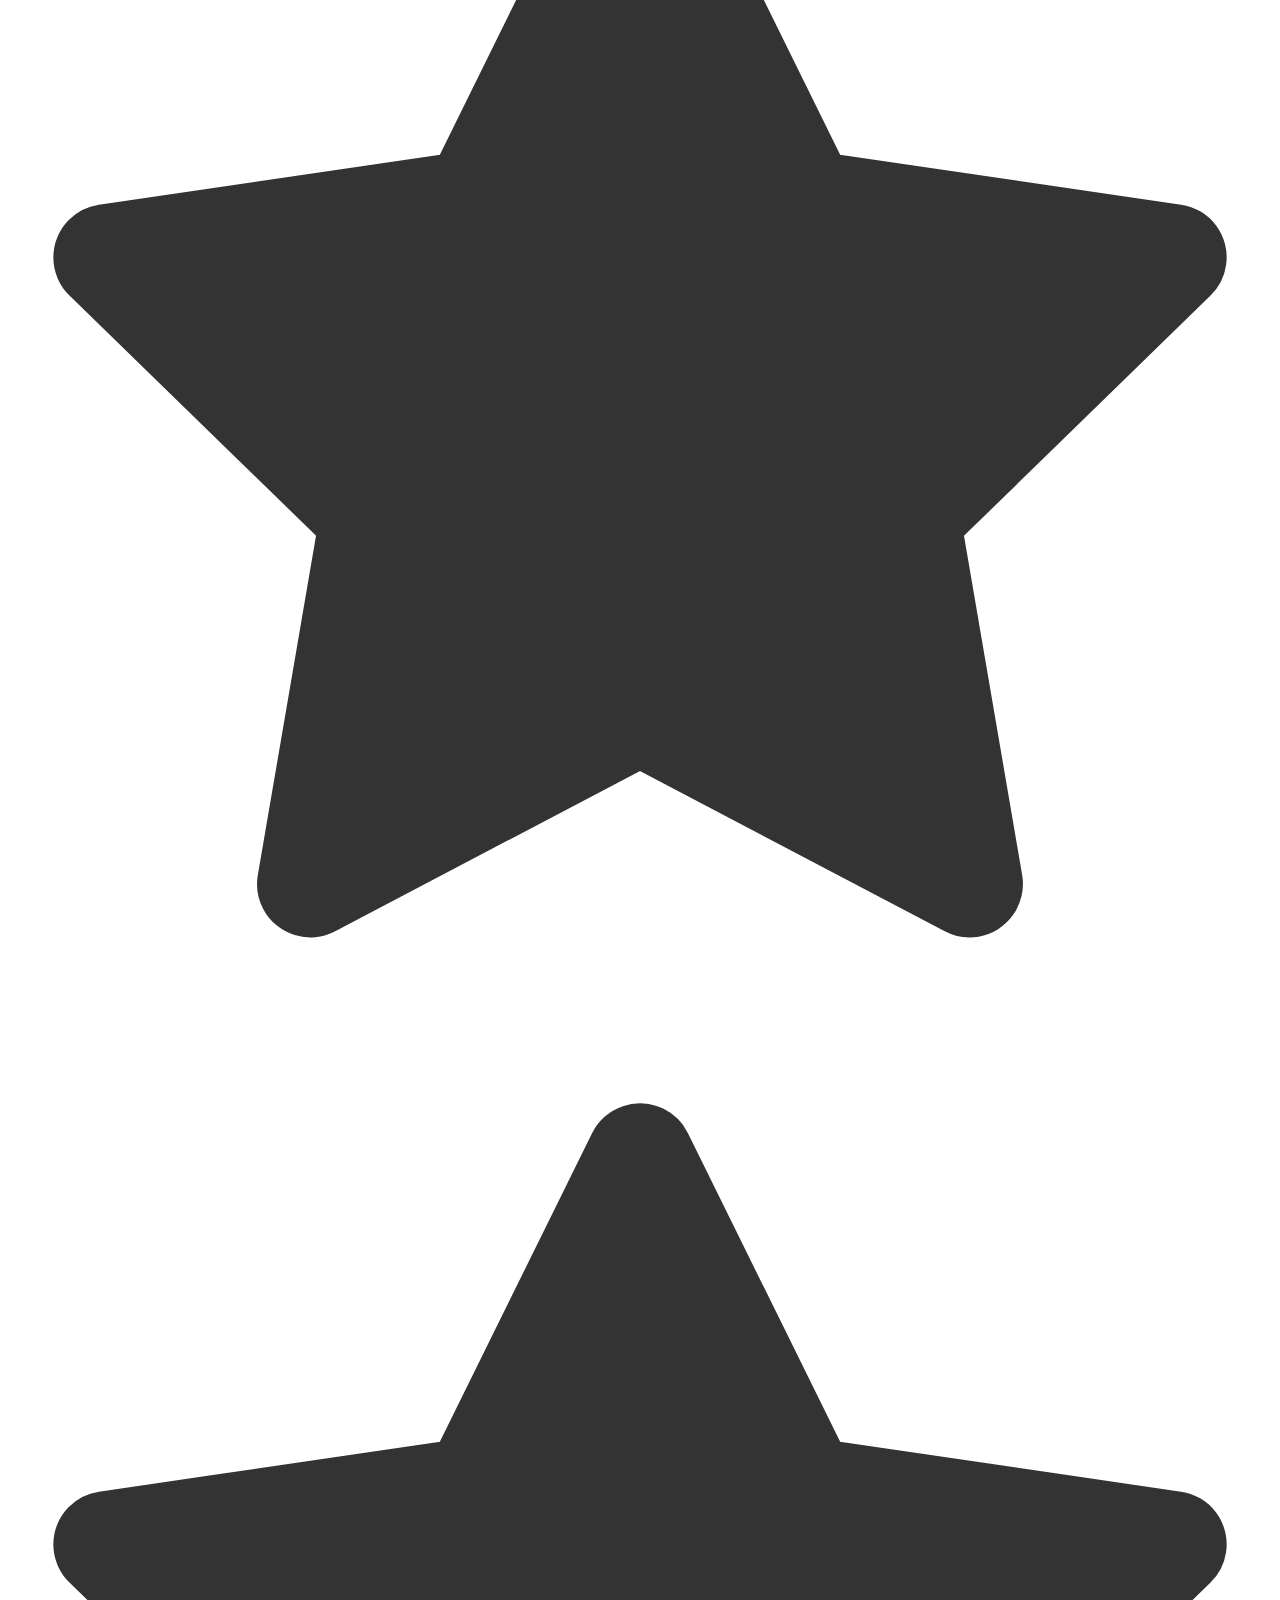
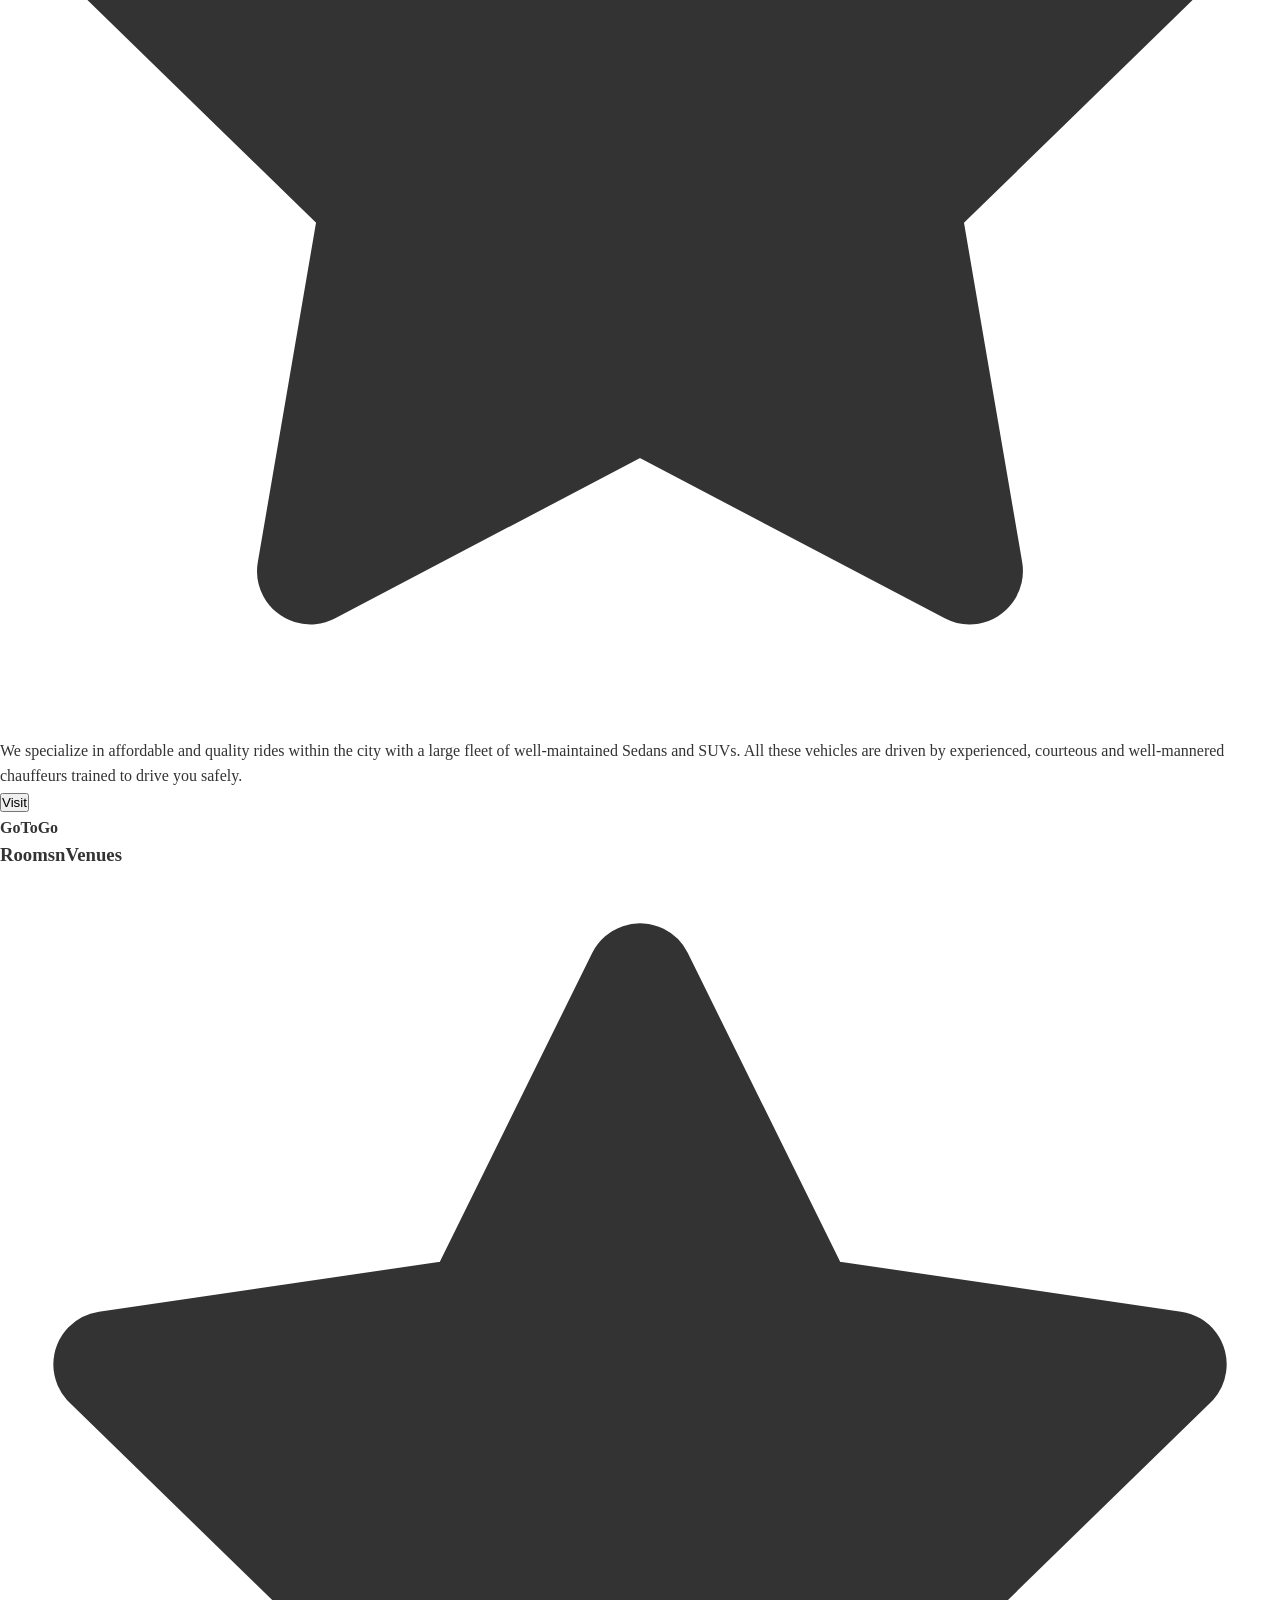
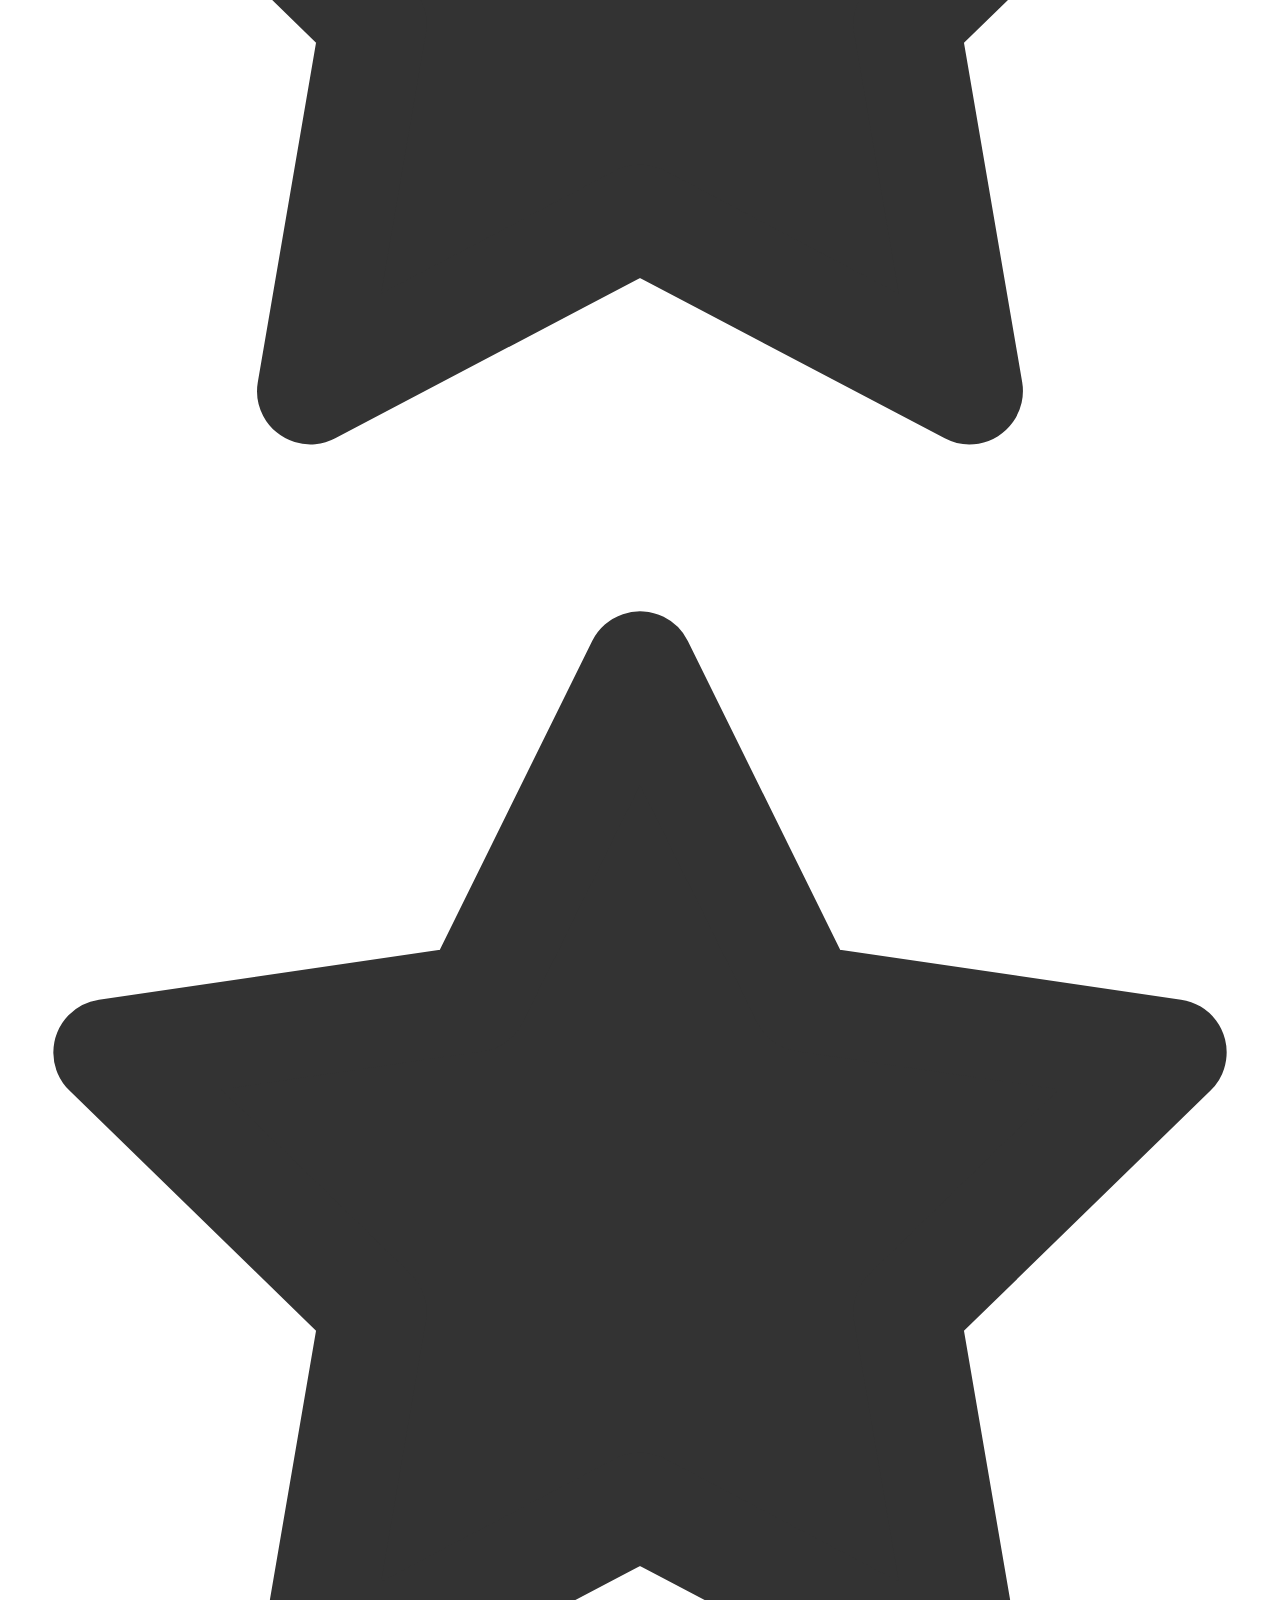
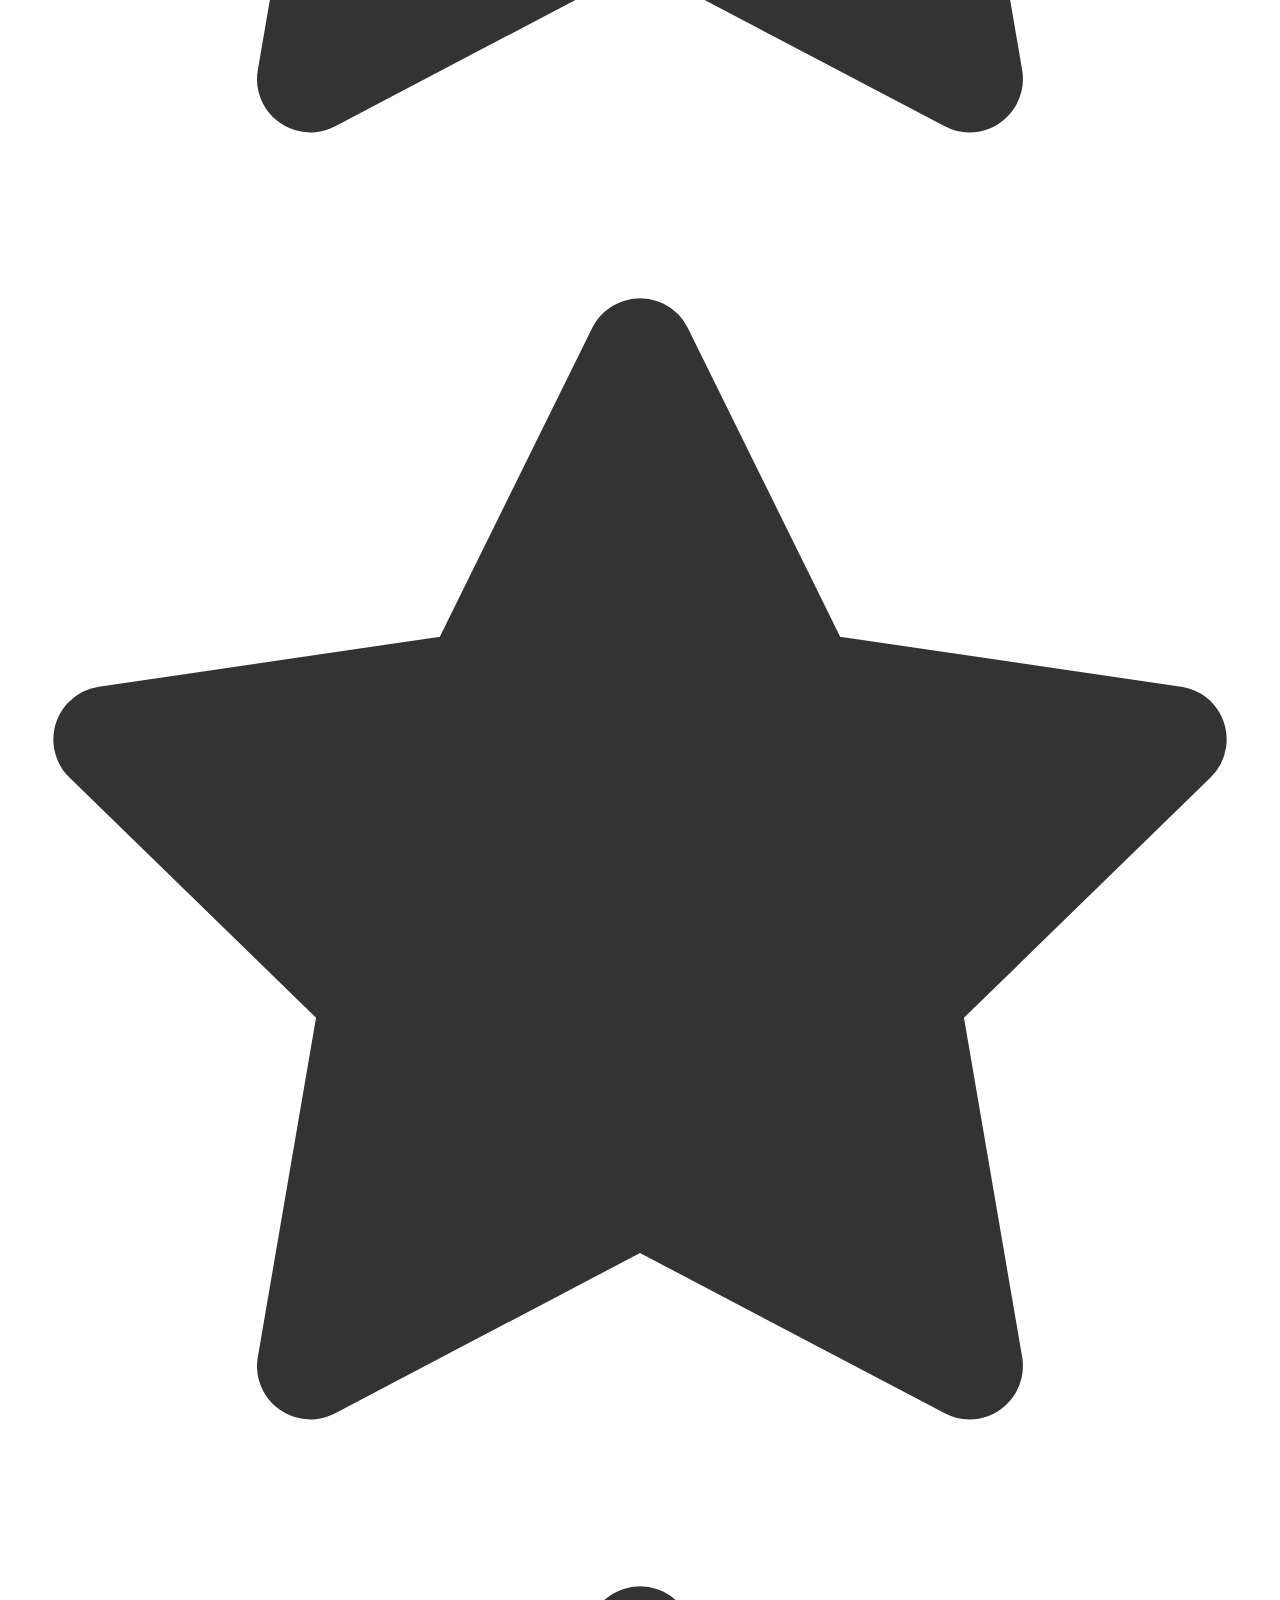
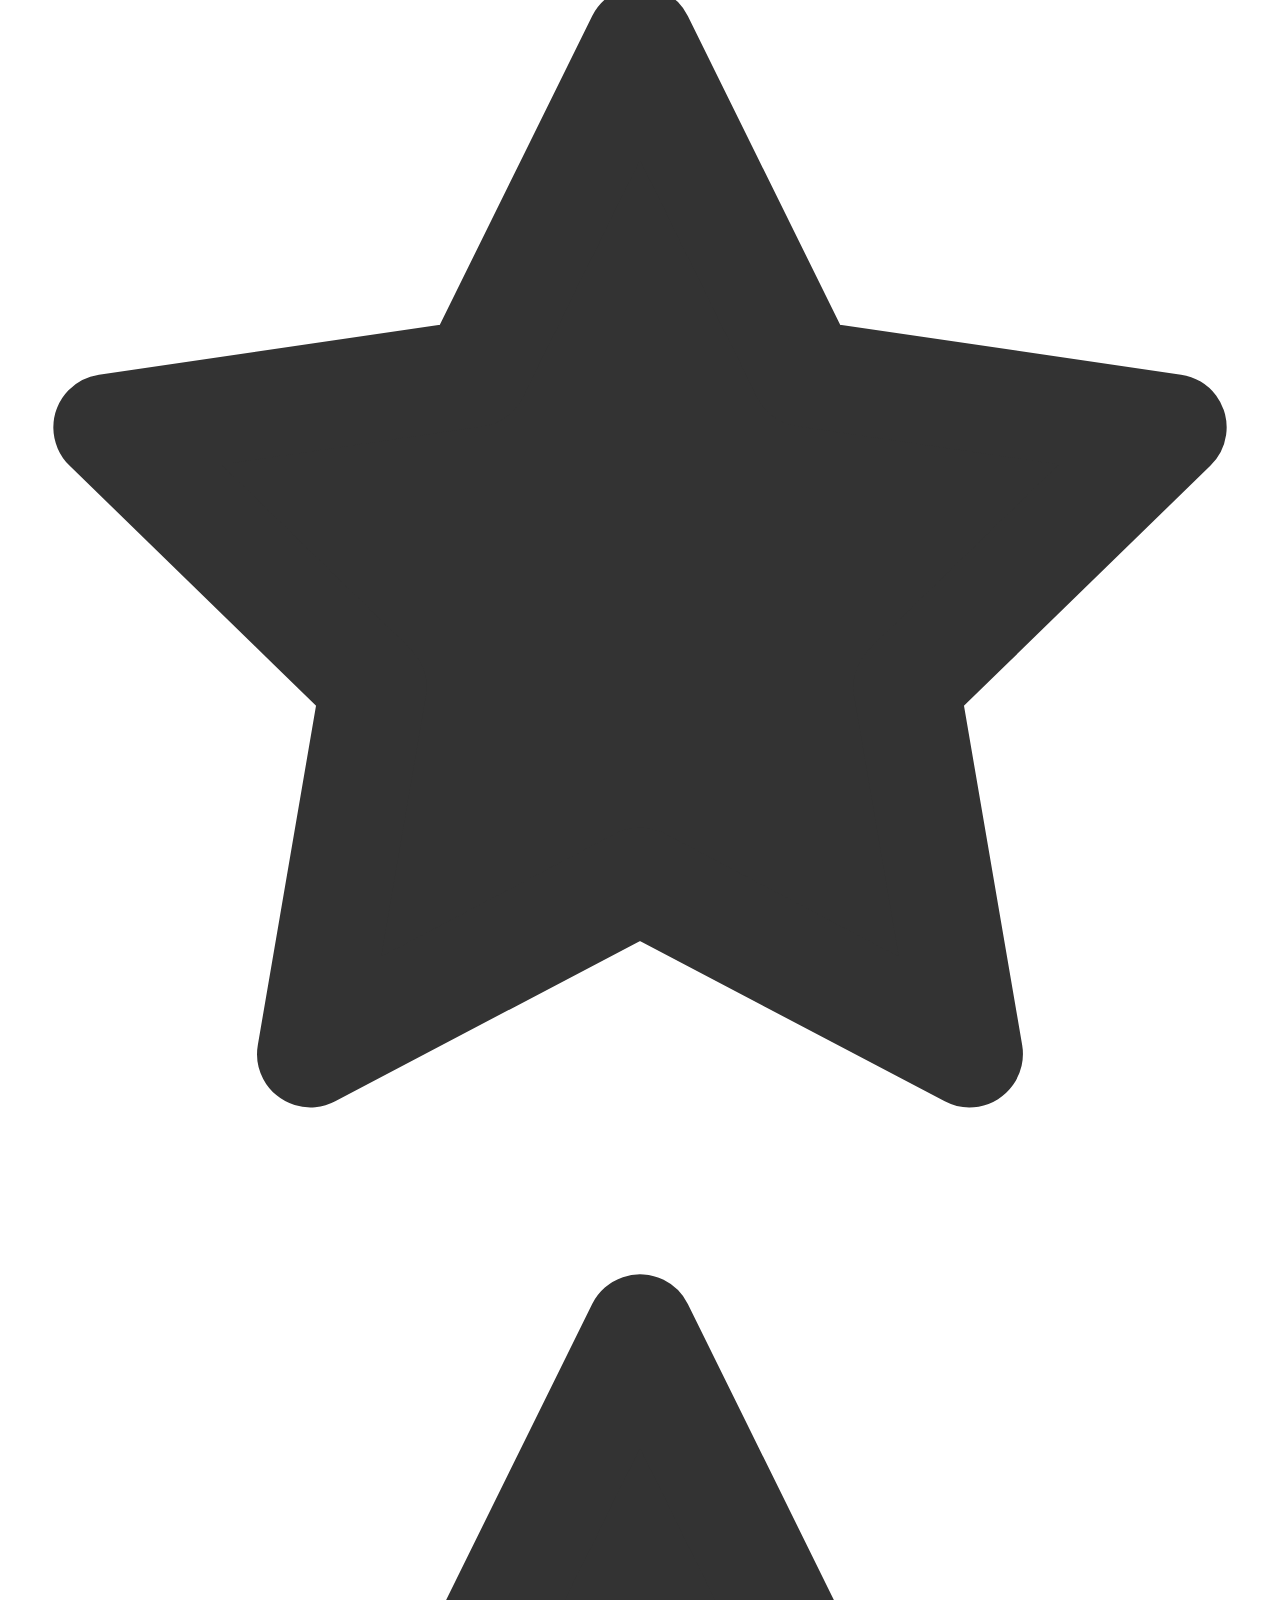
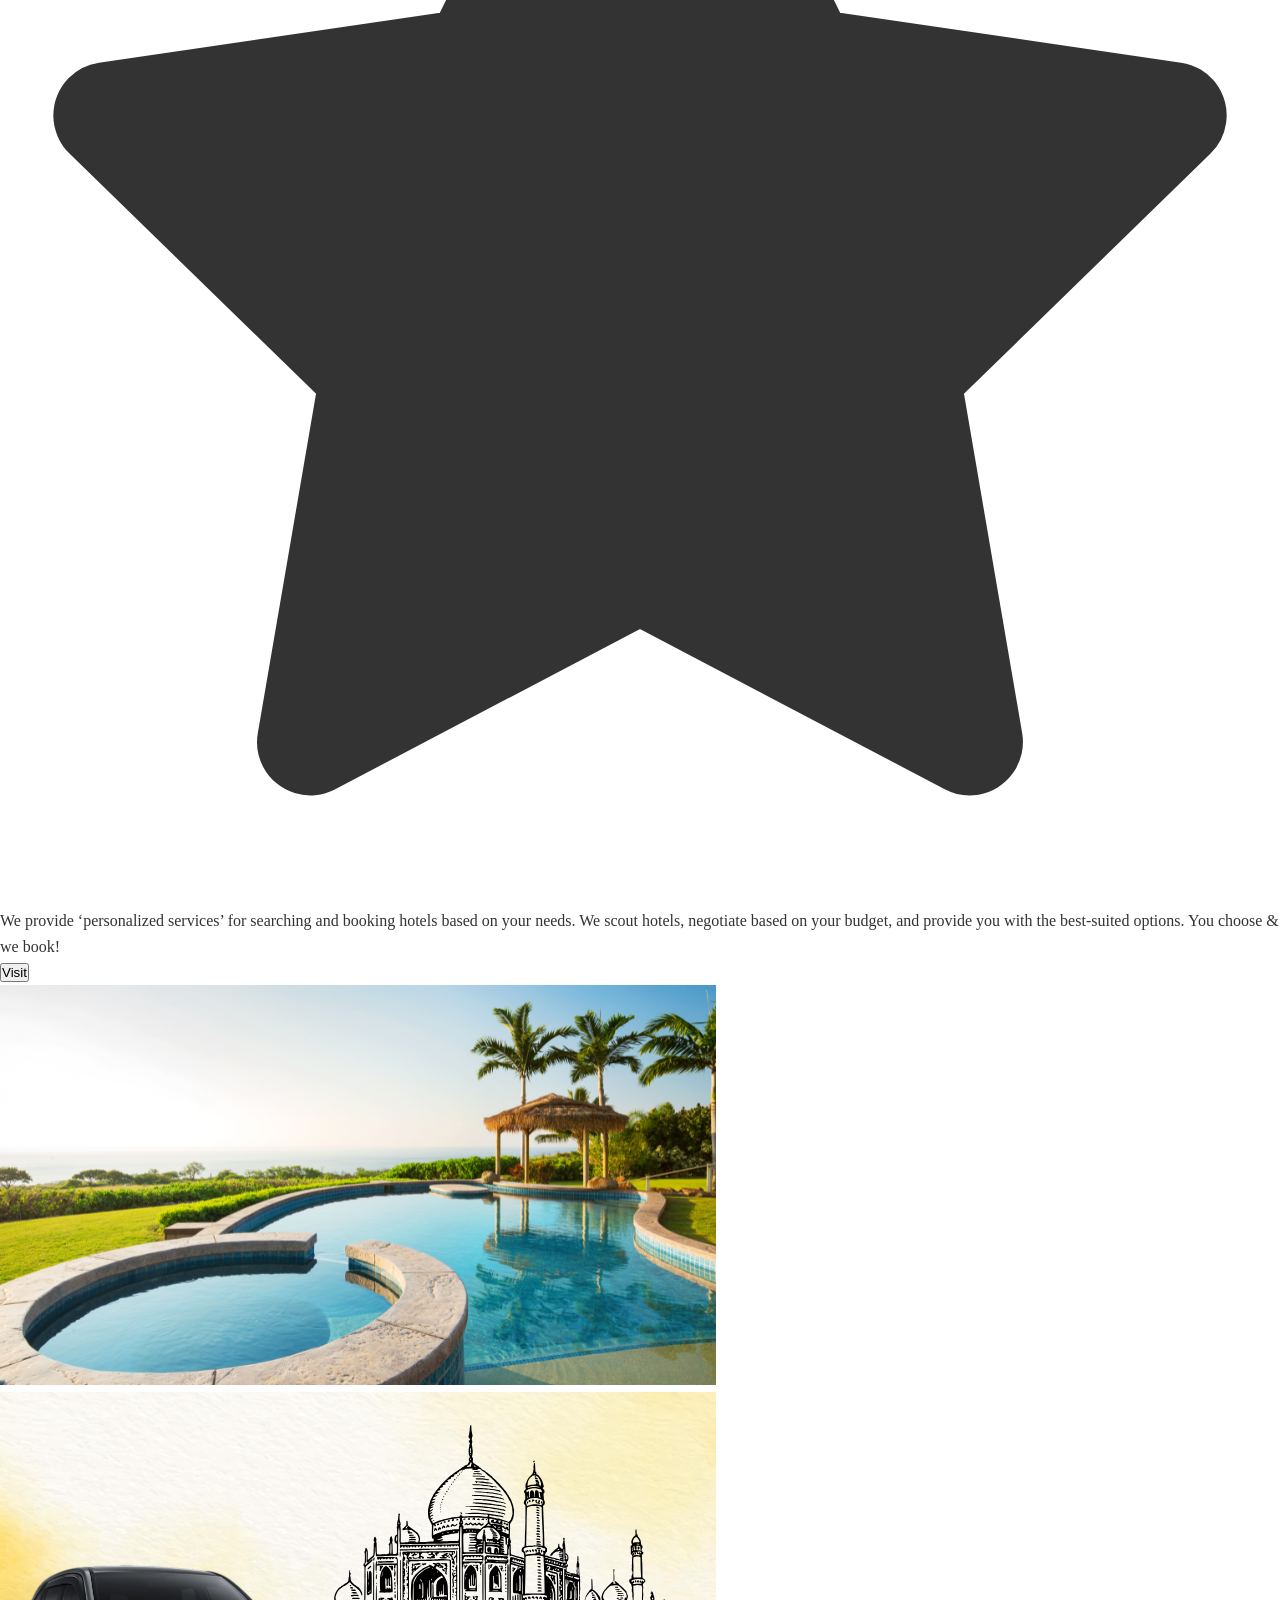
==== commit ad12f0d3: "logic changes last meeting changes" ====
--- a/index.html
+++ b/index.html
@@ -453,6 +453,7 @@
               </p>
             </div>
           </div>
+          
 
           <!-- Founder 2 -->
           <div class="p-4 w-full md:w-1/2 lg:w-1/3">
@@ -492,6 +493,14 @@
         </div>
       </div>
     </section>
+    <div class="side-contact">
+        <a href="tel:+917065650650" class="icon call">
+            <i class="fa-solid fa-phone"></i>
+        </a>
+        <a href="https://wa.me/917065650650" class="icon whatsapp" target="_blank">
+            <i class="fa-brands fa-whatsapp"></i>
+        </a>
+    </div>
 
     <section class="bg-gray-50 text-gray-800" id="verticals">
       <div class="container px-5 py-20 mx-auto" id="start">
@@ -569,7 +578,7 @@
                   ></path>
                 </svg>
                 <svg
-                  fill="none"
+                  fill="currentColor"
                   stroke="currentColor"
                   stroke-linecap="round"
                   stroke-linejoin="round"
@@ -665,7 +674,7 @@
                   ></path>
                 </svg>
                 <svg
-                  fill="none"
+                  fill="currentColor"
                   stroke="currentColor"
                   stroke-linecap="round"
                   stroke-linejoin="round"
@@ -701,7 +710,7 @@
         </div>
 
         <!-- Shuttle -->
-        <div class="grid lg:grid-cols-2 gap-12 items-center">
+        <div class="grid lg:grid-cols-2 gap-12 items-center mb-16">
           <img
             src="./assets/GoToGo Website Images (716 x 400 px) (2).png"
             alt="Shuttle"
@@ -711,7 +720,7 @@
             <h4 class="text-sm uppercase tracking-widest text-gray-500">
               GoToGo
             </h4>
-            <h3 class="text-3xl font-semibold text-gray-900 mb-2">Shuttle</h3>
+            <h3 class="text-3xl font-semibold text-gray-900 mb-2">Shuttle To Agra</h3>
             <div class="flex mb-4">
               <div class="flex gap-1 text-yellow-500">
                 <svg
@@ -767,7 +776,7 @@
                   ></path>
                 </svg>
                 <svg
-                  fill="none"
+                  fill="currentColor"
                   stroke="currentColor"
                   stroke-linecap="round"
                   stroke-linejoin="round"
@@ -796,6 +805,107 @@
             </a>
           </div>
         </div>
+
+        <!-- Airport Shuttle -->
+        <div
+          class="flex flex-col-reverse lg:flex-row gap-12 items-center"
+        >
+          <div>
+            <h4 class="text-sm uppercase tracking-widest text-gray-500">
+              GoToGo
+            </h4>
+            <h3 class="text-3xl font-semibold text-gray-900 mb-2">
+             Delhi Airport Shuttle
+            </h3>
+            <div class="flex mb-4">
+              <div class="flex gap-1 text-yellow-500">
+                <svg
+                  fill="currentColor"
+                  stroke="currentColor"
+                  stroke-linecap="round"
+                  stroke-linejoin="round"
+                  stroke-width="2"
+                  class="w-4 h-4 text-black"
+                  viewBox="0 0 24 24"
+                >
+                  <path
+                    d="M12 2l3.09 6.26L22 9.27l-5 4.87 1.18 6.88L12 17.77l-6.18 3.25L7 14.14 2 9.27l6.91-1.01L12 2z"
+                  ></path>
+                </svg>
+                <svg
+                  fill="currentColor"
+                  stroke="currentColor"
+                  stroke-linecap="round"
+                  stroke-linejoin="round"
+                  stroke-width="2"
+                  class="w-4 h-4 text-black"
+                  viewBox="0 0 24 24"
+                >
+                  <path
+                    d="M12 2l3.09 6.26L22 9.27l-5 4.87 1.18 6.88L12 17.77l-6.18 3.25L7 14.14 2 9.27l6.91-1.01L12 2z"
+                  ></path>
+                </svg>
+                <svg
+                  fill="currentColor"
+                  stroke="currentColor"
+                  stroke-linecap="round"
+                  stroke-linejoin="round"
+                  stroke-width="2"
+                  class="w-4 h-4 text-black"
+                  viewBox="0 0 24 24"
+                >
+                  <path
+                    d="M12 2l3.09 6.26L22 9.27l-5 4.87 1.18 6.88L12 17.77l-6.18 3.25L7 14.14 2 9.27l6.91-1.01L12 2z"
+                  ></path>
+                </svg>
+                <svg
+                  fill="currentColor"
+                  stroke="currentColor"
+                  stroke-linecap="round"
+                  stroke-linejoin="round"
+                  stroke-width="2"
+                  class="w-4 h-4 text-black"
+                  viewBox="0 0 24 24"
+                >
+                  <path
+                    d="M12 2l3.09 6.26L22 9.27l-5 4.87 1.18 6.88L12 17.77l-6.18 3.25L7 14.14 2 9.27l6.91-1.01L12 2z"
+                  ></path>
+                </svg>
+                <svg
+                  fill="currentColor"
+                  stroke="currentColor"
+                  stroke-linecap="round"
+                  stroke-linejoin="round"
+                  stroke-width="2"
+                  class="w-4 h-4 text-black"
+                  viewBox="0 0 24 24"
+                >
+                  <path
+                    d="M12 2l3.09 6.26L22 9.27l-5 4.87 1.18 6.88L12 17.77l-6.18 3.25L7 14.14 2 9.27l6.91-1.01L12 2z"
+                  ></path>
+                </svg>
+              </div>
+            </div>
+            <p class="text-gray-700 mb-6 leading-relaxed prose text-justify">
+              We provide ‘personalized services’ for searching and booking
+              hotels based on your needs. We scout hotels, negotiate based on
+              your budget, and provide you with the best-suited options. You
+              choose & we book!
+            </p>
+            <a href="airport-shuttle.html" target="_blank">
+              <button
+                class="bg-black hover:bg-[#f4be30] hover:text-black text-white px-6 py-2 rounded transition"
+              >
+                Visit
+              </button>
+            </a>
+          </div>
+          <img
+            src="./assets/GoToGo Website Images (716 x 400 px).png"
+            alt="Airport Shuttle"
+            class="w-full rounded-lg shadow-md"
+          />
+        </div>
       </div>
     </section>
 
@@ -816,7 +926,7 @@
         </div>
 
         <div class="grid sm:grid-cols-2 lg:grid-cols-3 gap-8 max-w-5xl mx-auto">
-          <!-- 9 regular cards -->
+          <!-- 5 regular cards -->
           <div
             class="p-6 rounded-xl text-center flex items-center justify-center flex-col"
           >
@@ -987,125 +1097,99 @@
         </div>
 
         <!-- Features -->
-        <div
-          class="w-full flex flex-col space-y-10 px-4 py-16 bg-cover bg-center items-center"
-          style="background-image: url('./assets/bg-solution-c.jpg')"
-        >
-          <!-- Feature Block -->
-          <div
-            class="flex flex-col sm:flex-row items-center gap-4 w-full"
-            style="max-width: 40rem"
-          >
-            <img
-              src="./assets/G2G Corporate Website - Icons/G2G Corporate Website - Icons/Integrated Travel Hospitality Services.png"
-              alt="Travel Icon"
-              class="w-20 h-20 sm:w-24 sm:h-24 rounded-full object-contain p-2"
-            />
-            <div class="text-center sm:text-left">
-              <h2 class="text-xl font-semibold mb-1" style="color: #f4be30">
-                Integrated Travel & Hospitality Services
-              </h2>
-              <p class="text-white text-base">
-                One brand, multiple solutions for rides, intercity travel, and
-                accommodations.
-              </p>
-            </div>
-          </div>
-
-          <!-- Repeat for each block -->
-          <div
-            class="flex flex-col sm:flex-row items-center gap-4 w-full"
-            style="max-width: 40rem"
-          >
-            <img
-              src="./assets/G2G Corporate Website - Icons/G2G Corporate Website - Icons/Seamless Digital Experience.png"
-              alt="Digital Experience"
-              class="w-20 h-20 sm:w-24 sm:h-24 rounded-full object-contain p-2"
-            />
-            <div class="text-center sm:text-left">
-              <h2
-                class="text-xl font-semibold text-gray-900 mb-1"
-                style="color: #f4be30"
-              >
-                Seamless Digital Experience
-              </h2>
-              <p class="text-white text-base">
-                A unified website for easy booking, WhatsApp integration, and
-                online payments.
-              </p>
-            </div>
-          </div>
-
-          <div
-            class="flex flex-col sm:flex-row items-center gap-4 w-full"
-            style="max-width: 40rem"
-          >
-            <img
-              src="./assets/G2G Corporate Website - Icons/G2G Corporate Website - Icons/B2B B2C Solutions.png"
-              alt="B2B B2C"
-              class="w-20 h-20 sm:w-24 sm:h-24 rounded-full object-contain p-2"
-            />
-            <div class="text-center sm:text-left">
-              <h2
-                class="text-xl font-semibold text-gray-900 mb-1"
-                style="color: #f4be30"
-              >
-                B2B & B2C Solutions
-              </h2>
-              <p class="text-white text-base">
-                Tailored services for corporates, hotels, individuals, and event
-                organizers.
-              </p>
-            </div>
-          </div>
-
-          <div
-            class="flex flex-col sm:flex-row items-center gap-4 w-full"
-            style="max-width: 40rem"
-          >
-            <img
-              src="./assets/G2G Corporate Website - Icons/G2G Corporate Website - Icons/Trust Safety First.png"
-              alt="Trust and Safety"
-              class="w-20 h-20 sm:w-24 sm:h-24 rounded-full object-contain p-2"
-            />
-            <div class="text-center sm:text-left">
-              <h2
-                class="text-xl font-semibold text-gray-900 mb-1"
-                style="color: #f4be30"
-              >
-                Trust & Safety First
-              </h2>
-              <p class="text-white text-base">
-                Professional service with a focus on security, comfort, and
-                reliability.
-              </p>
-            </div>
-          </div>
-
-          <div
-            class="flex flex-col sm:flex-row items-center gap-4 w-full"
-            style="max-width: 40rem"
-          >
-            <img
-              src="./assets/G2G Corporate Website - Icons/G2G Corporate Website - Icons/Customer Support.png"
-              alt="Customer Support"
-              class="w-20 h-20 sm:w-24 sm:h-24 rounded-full object-contain p-2"
-            />
-            <div class="text-center sm:text-left">
-              <h2
-                class="text-xl font-semibold text-gray-900 mb-1"
-                style="color: #f4be30"
-              >
-                24×7 Customer Support
-              </h2>
-              <p class="text-white text-base">
-                Always available to assist with bookings and inquiries.
-              </p>
-            </div>
-          </div>
-        </div>
+<div class="w-full px-4 py-16 bg-cover bg-center bg-black">
+  <div
+    class="mx-auto flex max-w-6xl flex-wrap justify-center gap-10"
+  >
+    <div class="flex flex-col items-center gap-4 sm:flex-row md:w-[30%]">
+      <img
+        src="./assets/G2G Corporate Website - Icons/G2G Corporate Website - Icons/Integrated Travel Hospitality Services.png"
+        alt="Travel Icon"
+        class="w-[60px] rounded-[15px] object-contain p-2"
+      />
+      <div class="text-center sm:text-left">
+        <h2 class="text-[15px] font-semibold mb-1" style="color: #f4be30">
+          Integrated Travel & Hospitality Services
+        </h2>
+        <p class="text-white text-[15px]">
+          One brand, multiple solutions for rides, intercity travel, and
+          accommodations.
+        </p>
+      </div>
+    </div>
+
+    <div class="flex flex-col items-center gap-4 sm:flex-row md:w-[30%]">
+      <img
+        src="./assets/G2G Corporate Website - Icons/G2G Corporate Website - Icons/Seamless Digital Experience.png"
+        alt="Digital Experience"
+        class="w-[60px] rounded-[15px] object-contain p-2"
+      />
+      <div class="text-center sm:text-left">
+        <h2 class="text-[16px] font-semibold mb-1" style="color: #f4be30">
+          Seamless Digital Experience
+        </h2>
+        <p class="text-white text-[15px]">
+          A unified website for easy booking, WhatsApp integration, and
+          online payments.
+        </p>
+      </div>
+    </div>
+
+    <div class="flex flex-col items-center gap-4 sm:flex-row md:w-[30%]">
+      <img
+        src="./assets/G2G Corporate Website - Icons/G2G Corporate Website - Icons/B2B B2C Solutions.png"
+        alt="B2B B2C"
+        class="w-[60px] rounded-[15px] object-contain p-2"
+      />
+      <div class="text-center sm:text-left">
+        <h2 class="text-[16px] font-semibold mb-1" style="color: #f4be30">
+          B2B & B2C Solutions
+        </h2>
+        <p class="text-white text-[15px]">
+          Tailored services for corporates, hotels, individuals, and event
+          organizers.
+        </p>
+      </div>
+    </div>
+
+    <div class="flex flex-col items-center gap-4 sm:flex-row md:w-[30%]">
+      <img
+        src="./assets/G2G Corporate Website - Icons/G2G Corporate Website - Icons/Trust Safety First.png"
+        alt="Trust and Safety"
+        class="w-[60px] rounded-[15px] object-contain p-2"
+      />
+      <div class="text-center sm:text-left">
+        <h2 class="text-[16px] font-semibold mb-1" style="color: #f4be30">
+          Trust & Safety First
+        </h2>
+        <p class="text-white text-[15px]">
+          Professional service with a focus on security, comfort, and
+          reliability.
+        </p>
+      </div>
+    </div>
+
+    <div class="flex flex-col items-center gap-4 sm:flex-row md:w-[30%]">
+      <img
+        src="./assets/G2G Corporate Website - Icons/G2G Corporate Website - Icons/Customer Support.png"
+        alt="Customer Support"
+        class="w-[60px] rounded-[15px] object-contain p-2"
+      />
+      <div class="text-center sm:text-left">
+        <h2 class="text-[16px] font-semibold mb-1" style="color: #f4be30">
+          24×7 Customer Support
+        </h2>
+        <p class="text-white text-[15px]">
+          Always available to assist with bookings and inquiries.
+        </p>
+      </div>
+    </div>
+  </div>
+</div>
+
       </div>
     </section>
+    <hr>
 
     <!-- founders section  -->
 
@@ -1128,7 +1212,7 @@
           GoToGo Travel Solutions
         </h1>
         <p style="font-size: 0.75rem; color: #9ca3af; margin-top: 0.5rem;">
-          © 2025 All Rights Reserved by GoToGo Travel Solutions LLP | Website developed by Infyplus Consulting
+          © 2025 All Rights Reserved by GoToGo Travel Solutions LLP | Website developed by <a href="https://infyplus.com" style="font-weight: bold; color: blue;" target="_blank"> Infyplus Consulting</a>
         </p>
       </div>
 
--- a/navbar.css
+++ b/navbar.css
@@ -74,6 +74,43 @@
     cursor: pointer;
 }
 
+/* --- Side Contact Icons --- */
+.side-contact {
+    position: fixed;
+    left: 20px;
+    bottom: 20px;
+    z-index: 10;
+    display: flex;
+    flex-direction: column;
+    gap: 10px;
+}
+
+.side-contact .icon {
+    width: 50px;
+    height: 50px;
+    border-radius: 50%;
+    display: flex;
+    align-items: center;
+    justify-content: center;
+    color: white;
+    font-size: 1.5rem;
+    text-decoration: none;
+    box-shadow: 0 4px 8px rgba(0,0,0,0.2);
+    transition: transform 0.3s ease;
+}
+
+.side-contact .icon:hover {
+    transform: scale(1.1);
+}
+
+.side-contact .call {
+    background-color: #f44336; /* Red */
+}
+
+.side-contact .whatsapp {
+    background-color: #25D366; /* Green */
+}
+
 
 
 /* Active state for mobile menu */
